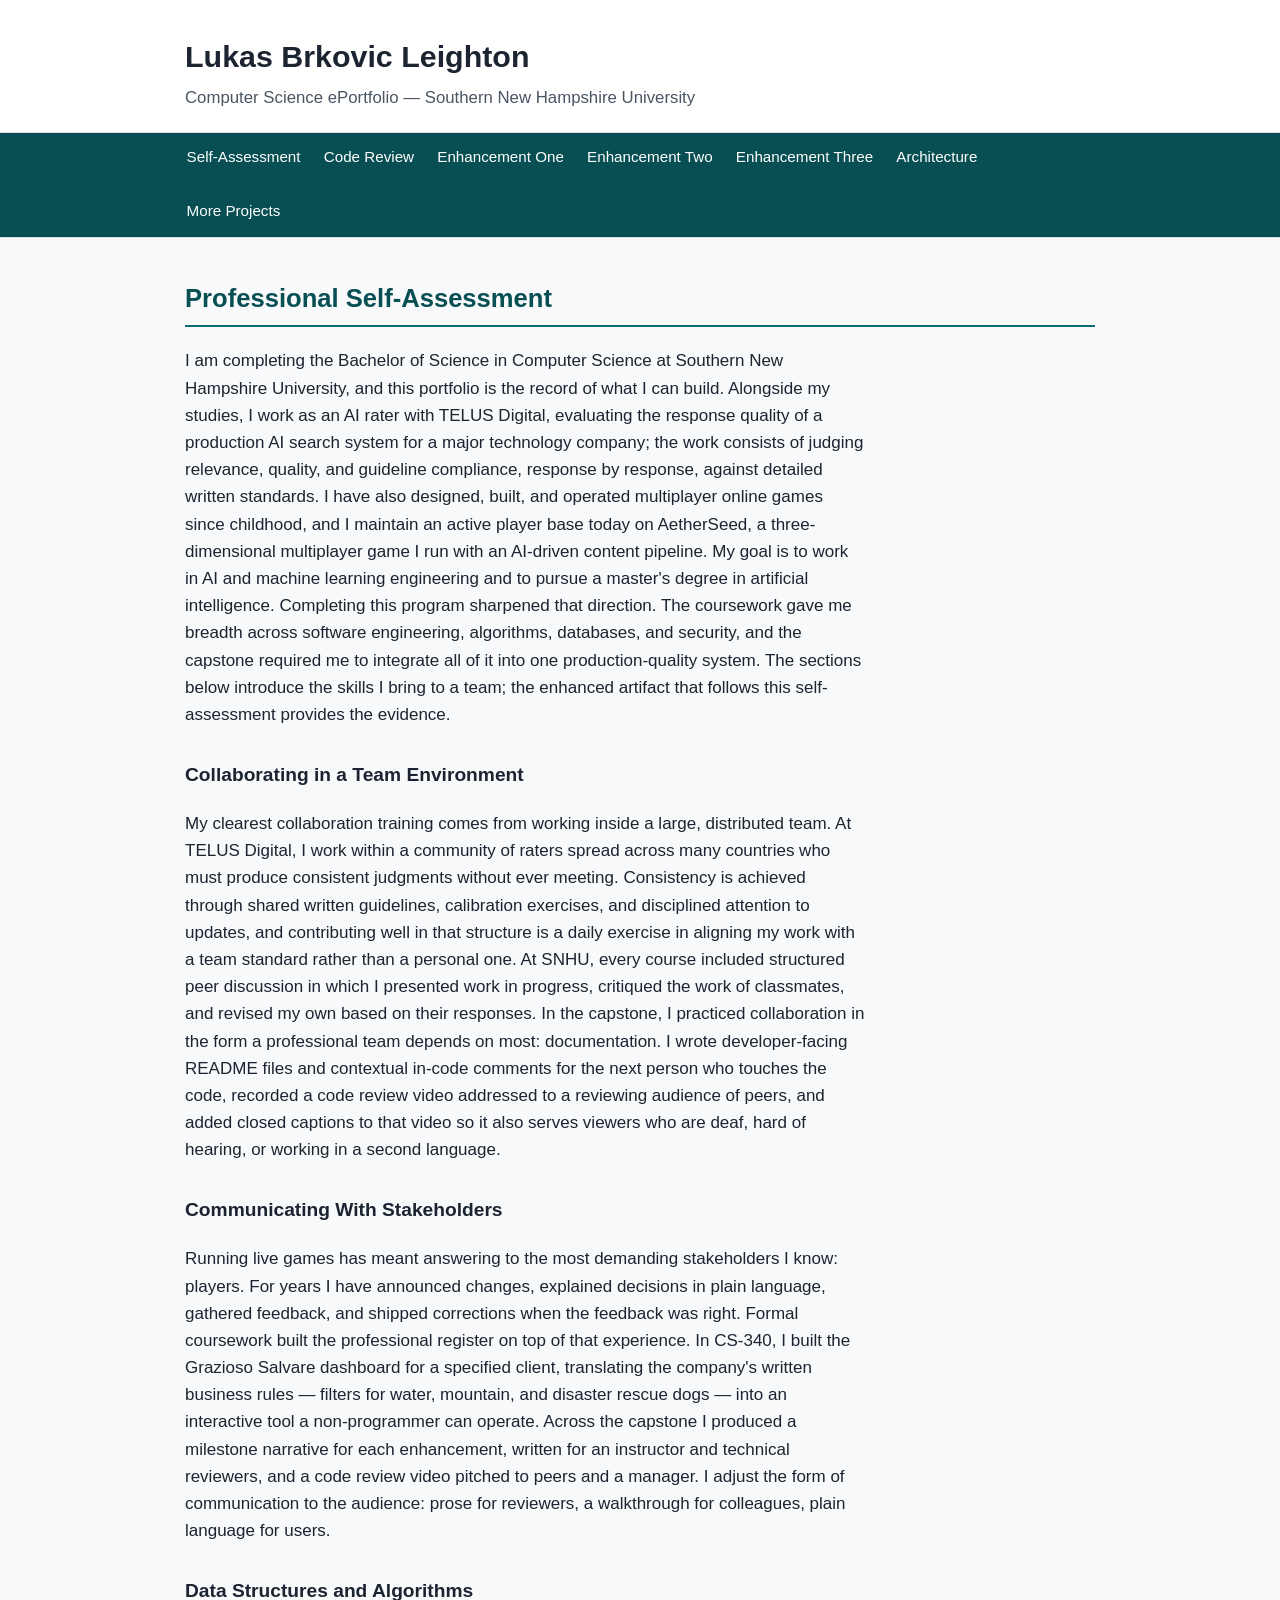
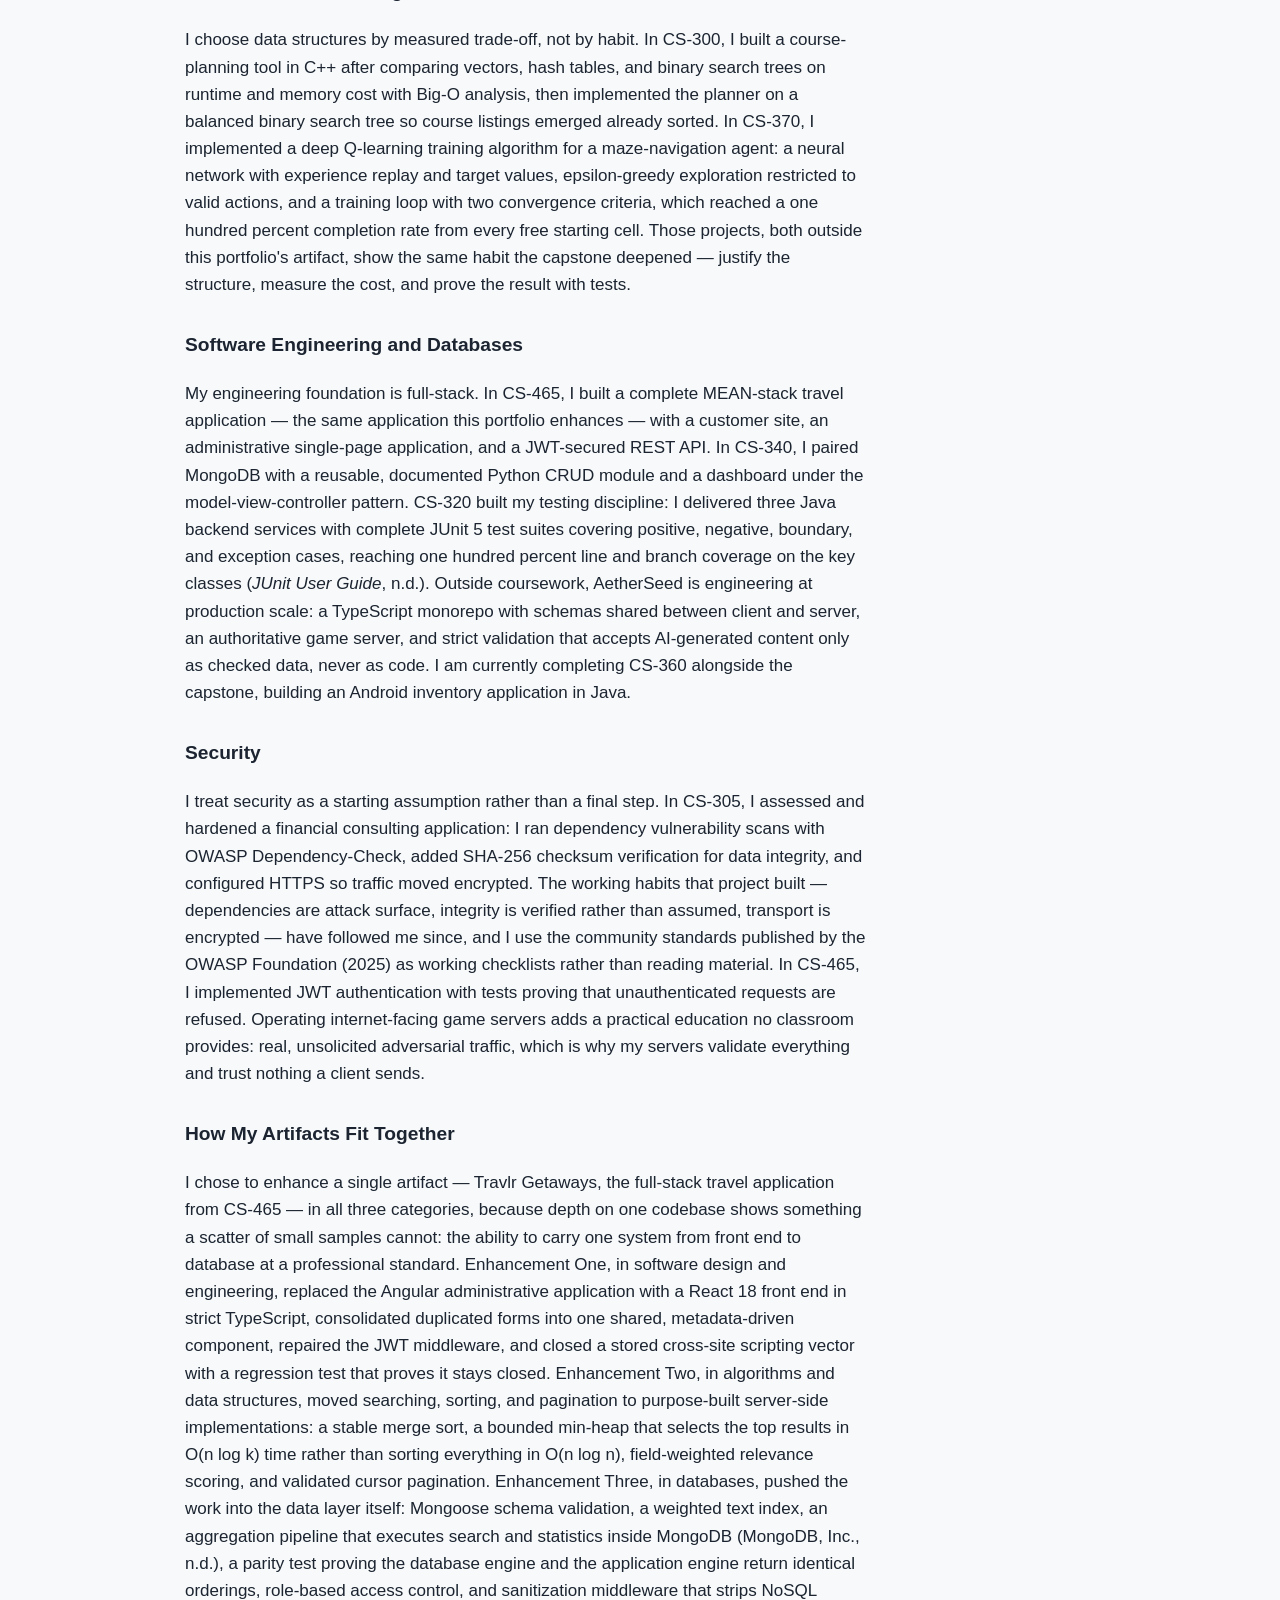
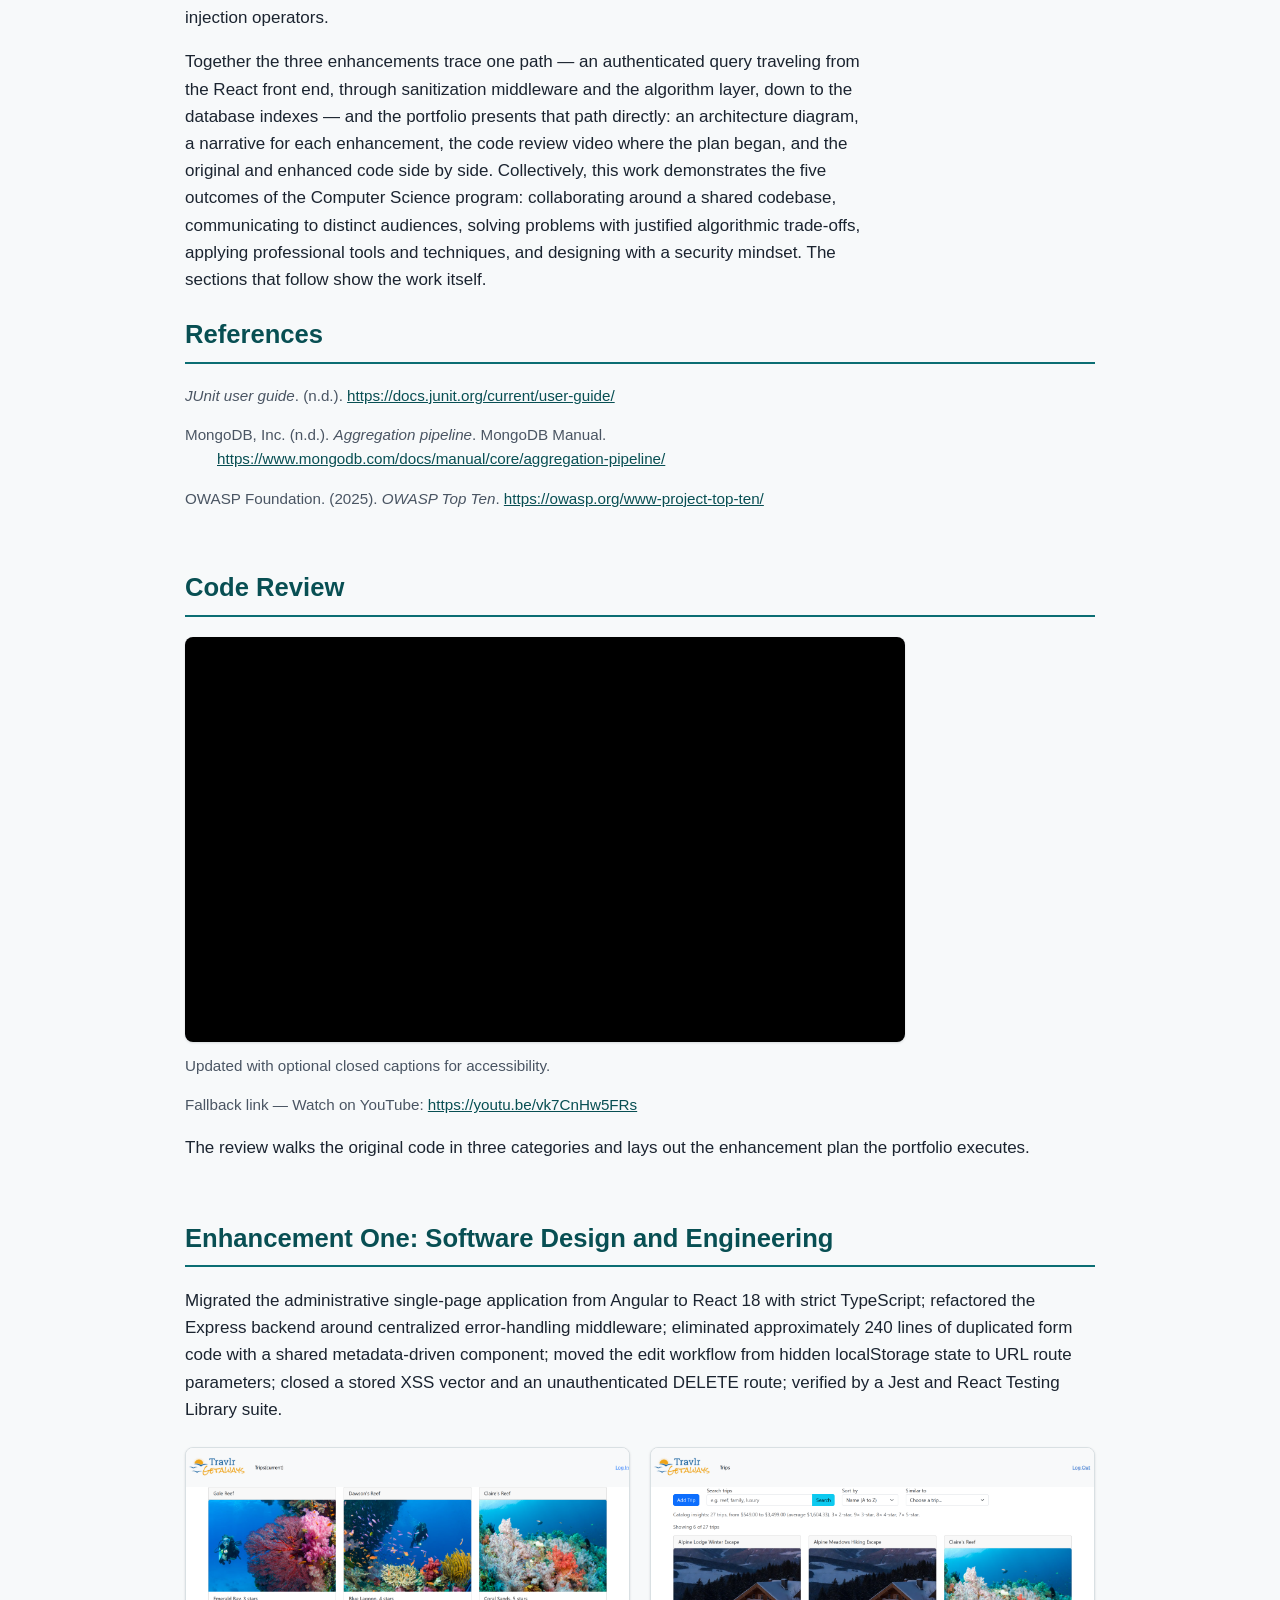
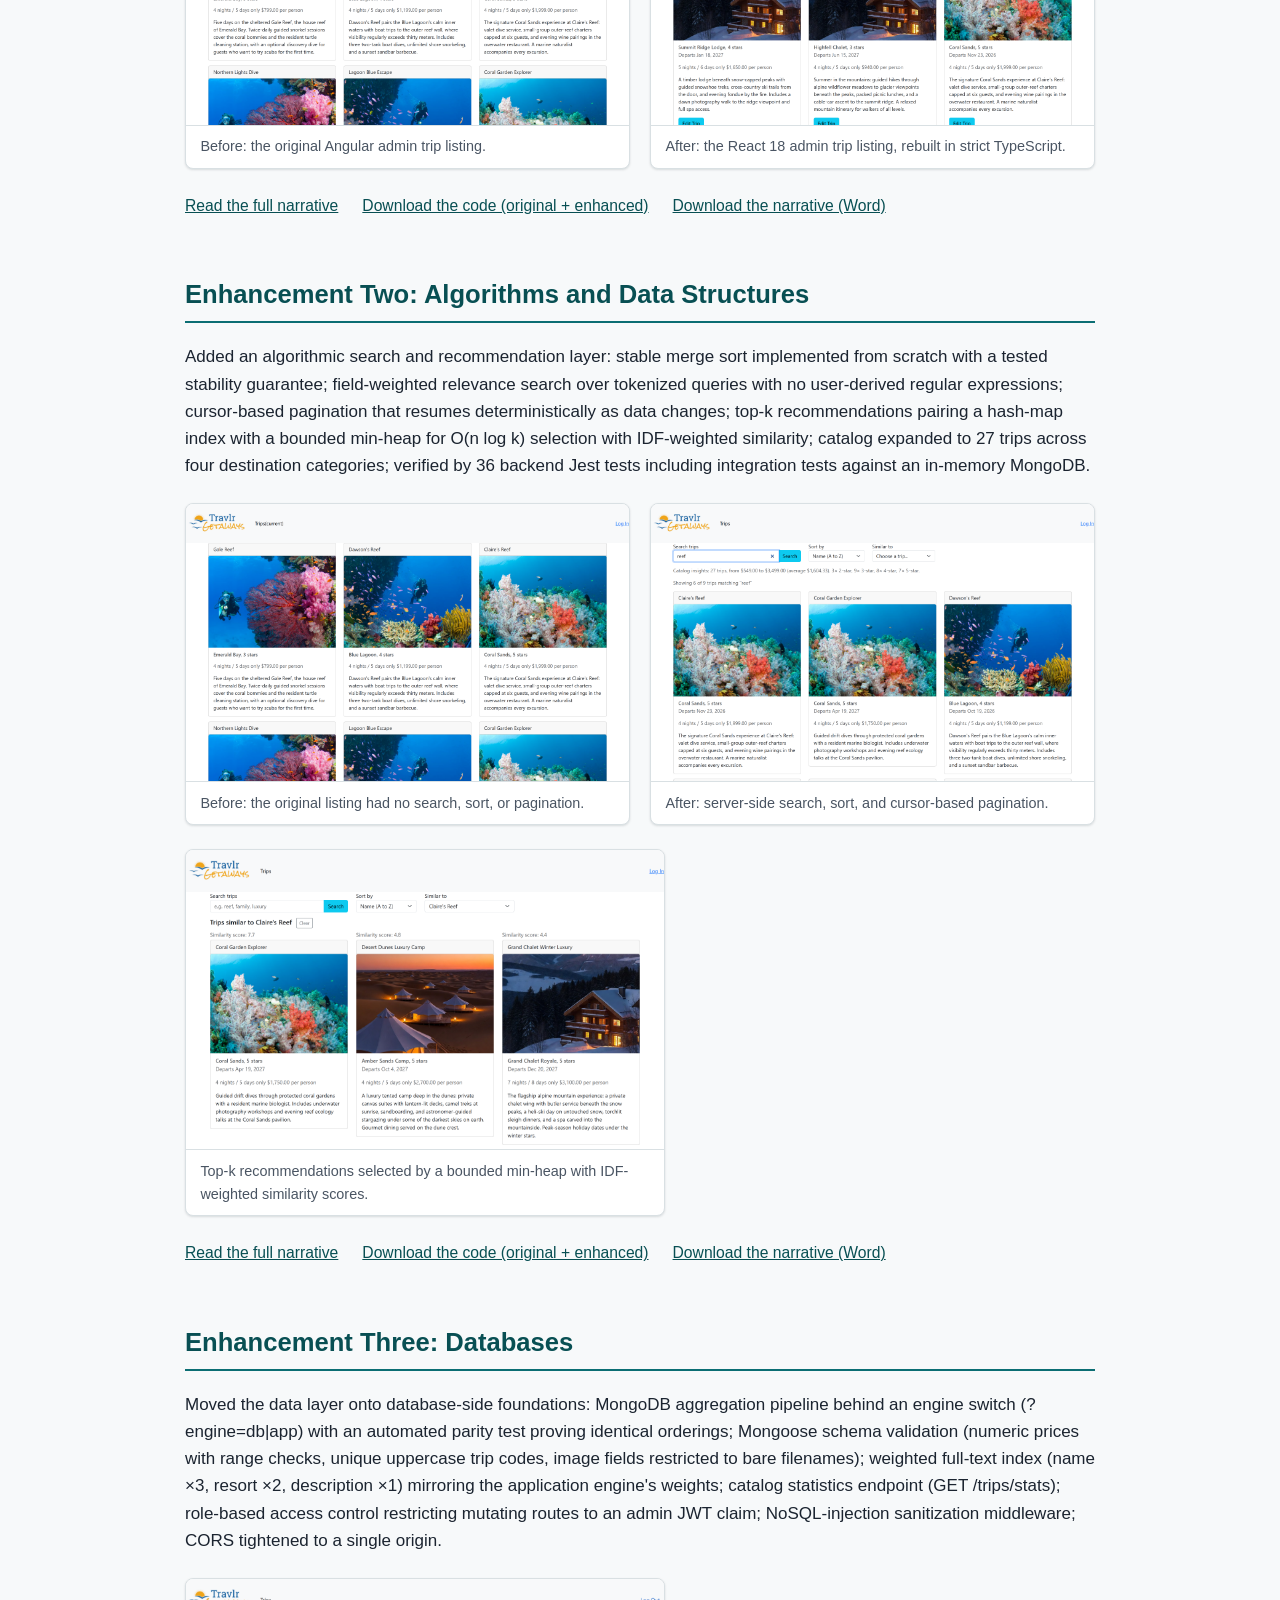
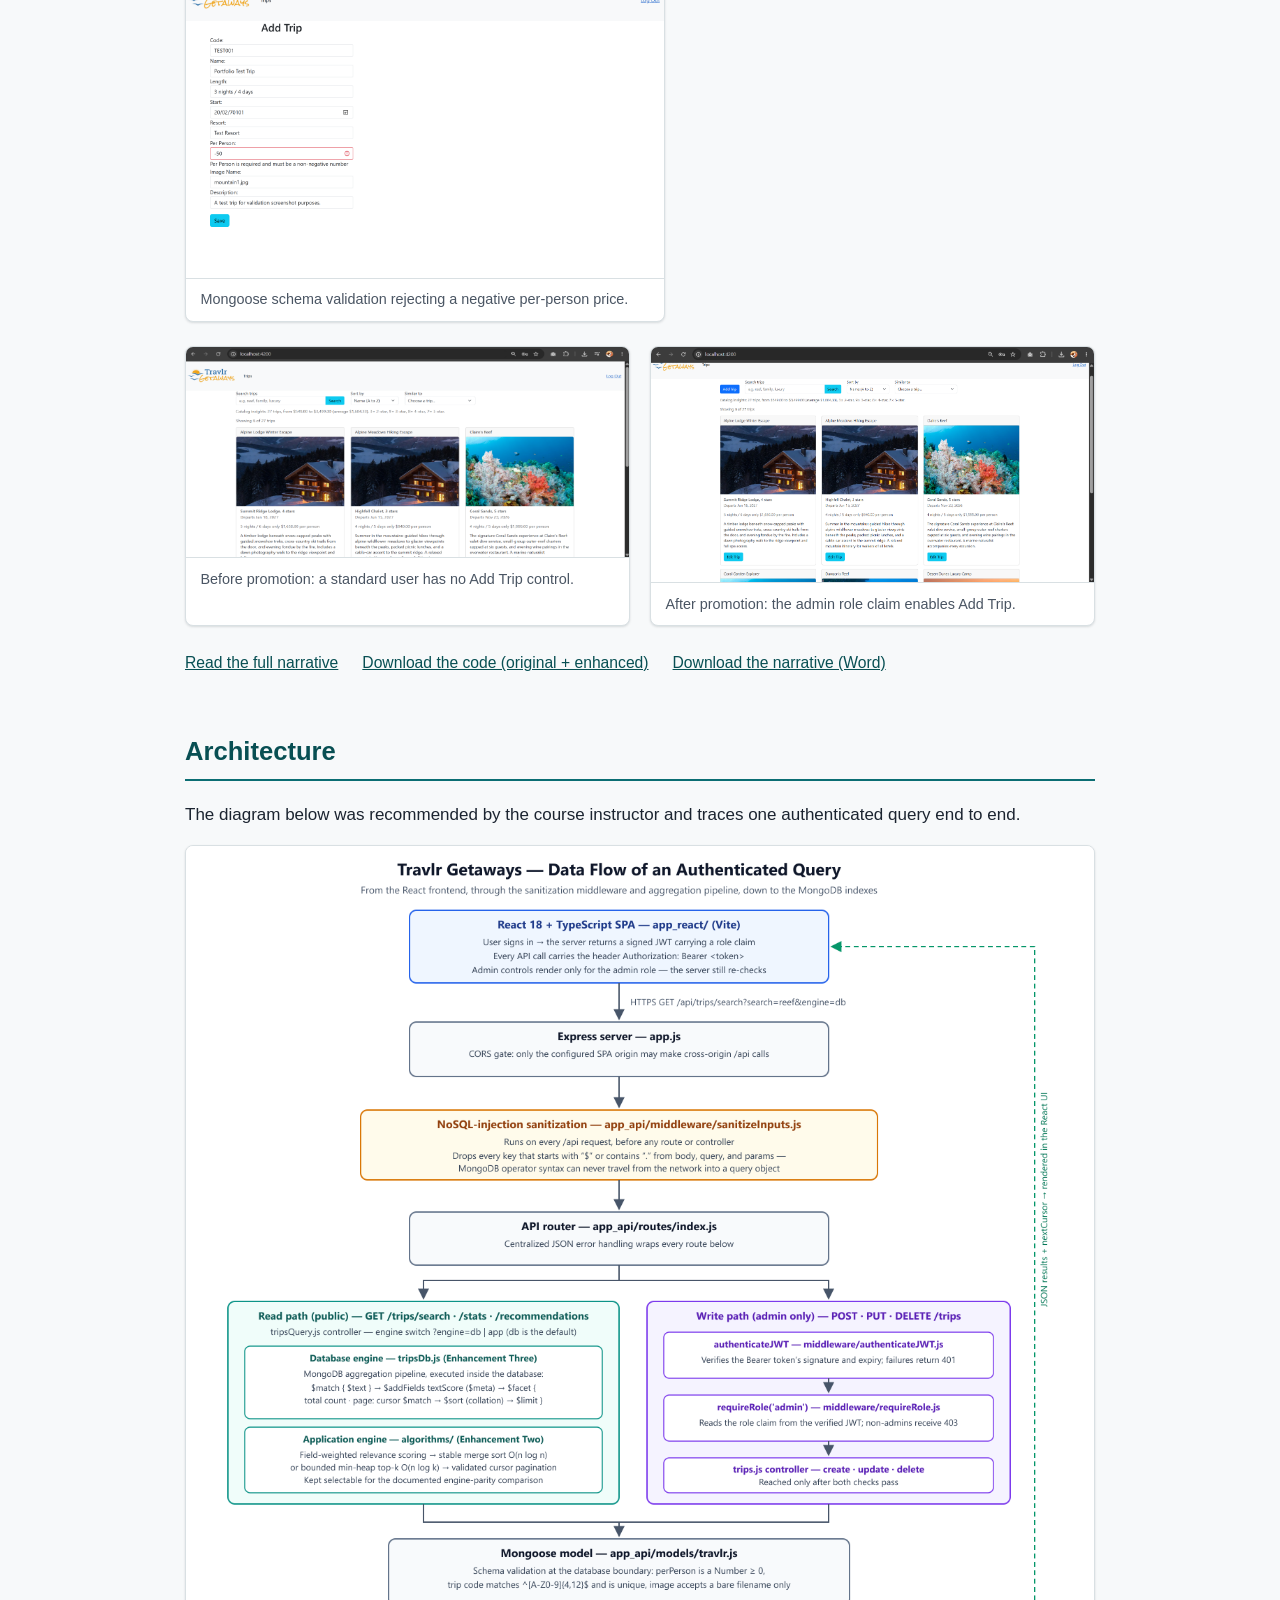
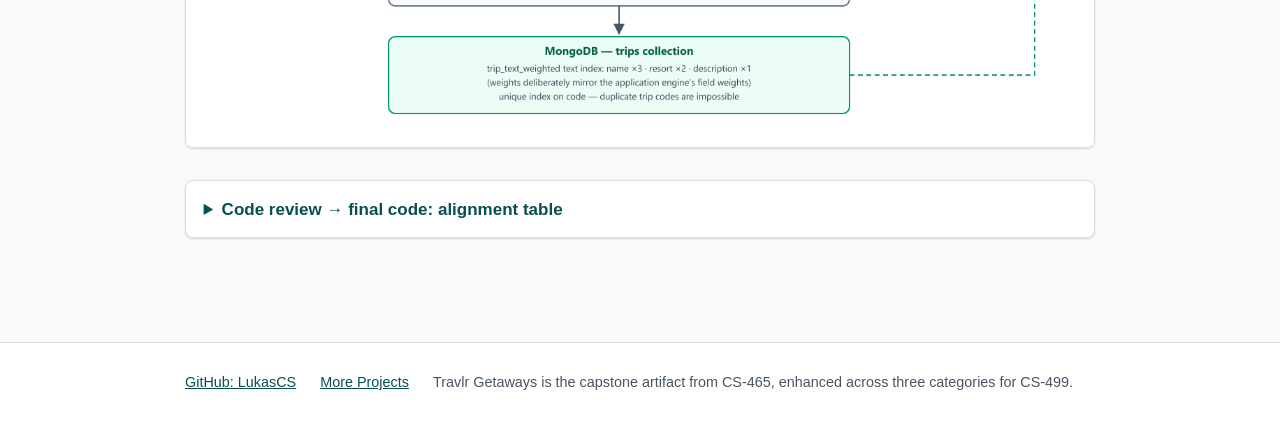
==== index.html @ c70981e3 "Rebuild the ePortfolio as a static site with in-browser narratives - Present the professional self-a" ====
<!doctype html>
<html lang="en">
<head>
<meta charset="utf-8">
<meta name="viewport" content="width=device-width, initial-scale=1">
<title>Lukas Brkovic Leighton — Computer Science ePortfolio</title>
<meta name="description" content="Computer Science ePortfolio for Southern New Hampshire University: professional self-assessment, code review, and three enhancements to the Travlr Getaways full-stack application.">
<link rel="stylesheet" href="assets/style.css">
</head>
<body>
<header class="site-header">
  <div class="header-inner">
    <h1>Lukas Brkovic Leighton</h1>
    <p class="subtitle">Computer Science ePortfolio — Southern New Hampshire University</p>
  </div>
</header>
<nav class="site-nav" aria-label="Section navigation">
  <ul>
    <li><a href="#self-assessment">Self-Assessment</a></li>
    <li><a href="#code-review">Code Review</a></li>
    <li><a href="#enhancement-one">Enhancement One</a></li>
    <li><a href="#enhancement-two">Enhancement Two</a></li>
    <li><a href="#enhancement-three">Enhancement Three</a></li>
    <li><a href="#architecture">Architecture</a></li>
    <li><a href="more.html">More Projects</a></li>
  </ul>
</nav>

<main>

<section id="self-assessment" class="narrative-body">
<h2>Professional Self-Assessment</h2>
<p>I am completing the Bachelor of Science in Computer Science at Southern New Hampshire University, and this portfolio is the record of what I can build. Alongside my studies, I work as an AI rater with TELUS Digital, evaluating the response quality of a production AI search system for a major technology company; the work consists of judging relevance, quality, and guideline compliance, response by response, against detailed written standards. I have also designed, built, and operated multiplayer online games since childhood, and I maintain an active player base today on AetherSeed, a three-dimensional multiplayer game I run with an AI-driven content pipeline. My goal is to work in AI and machine learning engineering and to pursue a master's degree in artificial intelligence. Completing this program sharpened that direction. The coursework gave me breadth across software engineering, algorithms, databases, and security, and the capstone required me to integrate all of it into one production-quality system. The sections below introduce the skills I bring to a team; the enhanced artifact that follows this self-assessment provides the evidence.</p>
<h3>Collaborating in a Team Environment</h3>
<p>My clearest collaboration training comes from working inside a large, distributed team. At TELUS Digital, I work within a community of raters spread across many countries who must produce consistent judgments without ever meeting. Consistency is achieved through shared written guidelines, calibration exercises, and disciplined attention to updates, and contributing well in that structure is a daily exercise in aligning my work with a team standard rather than a personal one. At SNHU, every course included structured peer discussion in which I presented work in progress, critiqued the work of classmates, and revised my own based on their responses. In the capstone, I practiced collaboration in the form a professional team depends on most: documentation. I wrote developer-facing README files and contextual in-code comments for the next person who touches the code, recorded a code review video addressed to a reviewing audience of peers, and added closed captions to that video so it also serves viewers who are deaf, hard of hearing, or working in a second language.</p>
<h3>Communicating With Stakeholders</h3>
<p>Running live games has meant answering to the most demanding stakeholders I know: players. For years I have announced changes, explained decisions in plain language, gathered feedback, and shipped corrections when the feedback was right. Formal coursework built the professional register on top of that experience. In CS-340, I built the Grazioso Salvare dashboard for a specified client, translating the company's written business rules — filters for water, mountain, and disaster rescue dogs — into an interactive tool a non-programmer can operate. Across the capstone I produced a milestone narrative for each enhancement, written for an instructor and technical reviewers, and a code review video pitched to peers and a manager. I adjust the form of communication to the audience: prose for reviewers, a walkthrough for colleagues, plain language for users.</p>
<h3>Data Structures and Algorithms</h3>
<p>I choose data structures by measured trade-off, not by habit. In CS-300, I built a course-planning tool in C++ after comparing vectors, hash tables, and binary search trees on runtime and memory cost with Big-O analysis, then implemented the planner on a balanced binary search tree so course listings emerged already sorted. In CS-370, I implemented a deep Q-learning training algorithm for a maze-navigation agent: a neural network with experience replay and target values, epsilon-greedy exploration restricted to valid actions, and a training loop with two convergence criteria, which reached a one hundred percent completion rate from every free starting cell. Those projects, both outside this portfolio's artifact, show the same habit the capstone deepened — justify the structure, measure the cost, and prove the result with tests.</p>
<h3>Software Engineering and Databases</h3>
<p>My engineering foundation is full-stack. In CS-465, I built a complete MEAN-stack travel application — the same application this portfolio enhances — with a customer site, an administrative single-page application, and a JWT-secured REST API. In CS-340, I paired MongoDB with a reusable, documented Python CRUD module and a dashboard under the model-view-controller pattern. CS-320 built my testing discipline: I delivered three Java backend services with complete JUnit 5 test suites covering positive, negative, boundary, and exception cases, reaching one hundred percent line and branch coverage on the key classes (<em>JUnit User Guide</em>, n.d.). Outside coursework, AetherSeed is engineering at production scale: a TypeScript monorepo with schemas shared between client and server, an authoritative game server, and strict validation that accepts AI-generated content only as checked data, never as code. I am currently completing CS-360 alongside the capstone, building an Android inventory application in Java.</p>
<h3>Security</h3>
<p>I treat security as a starting assumption rather than a final step. In CS-305, I assessed and hardened a financial consulting application: I ran dependency vulnerability scans with OWASP Dependency-Check, added SHA-256 checksum verification for data integrity, and configured HTTPS so traffic moved encrypted. The working habits that project built — dependencies are attack surface, integrity is verified rather than assumed, transport is encrypted — have followed me since, and I use the community standards published by the OWASP Foundation (2025) as working checklists rather than reading material. In CS-465, I implemented JWT authentication with tests proving that unauthenticated requests are refused. Operating internet-facing game servers adds a practical education no classroom provides: real, unsolicited adversarial traffic, which is why my servers validate everything and trust nothing a client sends.</p>
<h3>How My Artifacts Fit Together</h3>
<p>I chose to enhance a single artifact — Travlr Getaways, the full-stack travel application from CS-465 — in all three categories, because depth on one codebase shows something a scatter of small samples cannot: the ability to carry one system from front end to database at a professional standard. Enhancement One, in software design and engineering, replaced the Angular administrative application with a React 18 front end in strict TypeScript, consolidated duplicated forms into one shared, metadata-driven component, repaired the JWT middleware, and closed a stored cross-site scripting vector with a regression test that proves it stays closed. Enhancement Two, in algorithms and data structures, moved searching, sorting, and pagination to purpose-built server-side implementations: a stable merge sort, a bounded min-heap that selects the top results in O(n log k) time rather than sorting everything in O(n log n), field-weighted relevance scoring, and validated cursor pagination. Enhancement Three, in databases, pushed the work into the data layer itself: Mongoose schema validation, a weighted text index, an aggregation pipeline that executes search and statistics inside MongoDB (MongoDB, Inc., n.d.), a parity test proving the database engine and the application engine return identical orderings, role-based access control, and sanitization middleware that strips NoSQL injection operators.</p>
<p>Together the three enhancements trace one path — an authenticated query traveling from the React front end, through sanitization middleware and the algorithm layer, down to the database indexes — and the portfolio presents that path directly: an architecture diagram, a narrative for each enhancement, the code review video where the plan began, and the original and enhanced code side by side. Collectively, this work demonstrates the five outcomes of the Computer Science program: collaborating around a shared codebase, communicating to distinct audiences, solving problems with justified algorithmic trade-offs, applying professional tools and techniques, and designing with a security mindset. The sections that follow show the work itself.</p>
<h2>References</h2>
<div class="references">
<p><em>JUnit user guide</em>. (n.d.). <a href="https://docs.junit.org/current/user-guide/">https://docs.junit.org/current/user-guide/</a></p>
<p>MongoDB, Inc. (n.d.). <em>Aggregation pipeline</em>. MongoDB Manual. <a href="https://www.mongodb.com/docs/manual/core/aggregation-pipeline/">https://www.mongodb.com/docs/manual/core/aggregation-pipeline/</a></p>
<p>OWASP Foundation. (2025). <em>OWASP Top Ten</em>. <a href="https://owasp.org/www-project-top-ten/">https://owasp.org/www-project-top-ten/</a></p>
</div>
</section>

<section id="code-review">
<h2>Code Review</h2>
<div class="video-wrap">
<iframe src="https://www.youtube-nocookie.com/embed/vk7CnHw5FRs" title="CS-499 Code Review: Travlr Getaways" allowfullscreen loading="lazy"></iframe>
</div>
<p class="video-meta">Updated with optional closed captions for accessibility.</p>
<p class="video-meta">Fallback link — Watch on YouTube: <a href="https://youtu.be/vk7CnHw5FRs">https://youtu.be/vk7CnHw5FRs</a></p>
<p>The review walks the original code in three categories and lays out the enhancement plan the portfolio executes.</p>
</section>

<section id="enhancement-one">
<h2>Enhancement One: Software Design and Engineering</h2>
<p>Migrated the administrative single-page application from Angular to React 18 with strict TypeScript; refactored the Express backend around centralized error-handling middleware; eliminated approximately 240 lines of duplicated form code with a shared metadata-driven component; moved the edit workflow from hidden localStorage state to URL route parameters; closed a stored XSS vector and an unauthenticated DELETE route; verified by a Jest and React Testing Library suite.</p>

<div class="figure-pair">
  <figure>
    <img src="assets/img/screenshots/before/before-admin-listing.png" alt="Before: the original Angular admin trip listing page.">
    <figcaption>Before: the original Angular admin trip listing.</figcaption>
  </figure>
  <figure>
    <img src="assets/img/screenshots/after/after-admin-listing.png" alt="After: the React 18 admin trip listing page with the same Trips view rebuilt in strict TypeScript.">
    <figcaption>After: the React 18 admin trip listing, rebuilt in strict TypeScript.</figcaption>
  </figure>
</div>

<ul class="enhancement-links">
  <li><a href="narratives/enhancement-one.html">Read the full narrative</a></li>
  <li><a href="CS499_Milestone_Two_Enhancement_One.zip">Download the code (original + enhanced)</a></li>
  <li><a href="CS499_Milestone_Two_Narrative.docx">Download the narrative (Word)</a></li>
</ul>
</section>

<section id="enhancement-two">
<h2>Enhancement Two: Algorithms and Data Structures</h2>
<p>Added an algorithmic search and recommendation layer: stable merge sort implemented from scratch with a tested stability guarantee; field-weighted relevance search over tokenized queries with no user-derived regular expressions; cursor-based pagination that resumes deterministically as data changes; top-k recommendations pairing a hash-map index with a bounded min-heap for O(n log k) selection with IDF-weighted similarity; catalog expanded to 27 trips across four destination categories; verified by 36 backend Jest tests including integration tests against an in-memory MongoDB.</p>

<div class="figure-pair">
  <figure>
    <img src="assets/img/screenshots/before/before-admin-listing.png" alt="Before: the original trip listing with no search, sort, or pagination controls.">
    <figcaption>Before: the original listing had no search, sort, or pagination.</figcaption>
  </figure>
  <figure>
    <img src="assets/img/screenshots/after/after-search.png" alt="After: the trip listing with a search box, sort selector, and cursor-based pagination.">
    <figcaption>After: server-side search, sort, and cursor-based pagination.</figcaption>
  </figure>
</div>

<figure class="single">
  <img src="assets/img/screenshots/after/after-recommendations.png" alt="Top-k recommendation panel showing trips similar to a chosen seed trip, ranked by similarity score.">
  <figcaption>Top-k recommendations selected by a bounded min-heap with IDF-weighted similarity scores.</figcaption>
</figure>

<ul class="enhancement-links">
  <li><a href="narratives/enhancement-two.html">Read the full narrative</a></li>
  <li><a href="CS499_Milestone_Three_Enhancement_Two.zip">Download the code (original + enhanced)</a></li>
  <li><a href="CS499_Milestone_Three_Narrative.docx">Download the narrative (Word)</a></li>
</ul>
</section>

<section id="enhancement-three">
<h2>Enhancement Three: Databases</h2>
<p>Moved the data layer onto database-side foundations: MongoDB aggregation pipeline behind an engine switch (?engine=db|app) with an automated parity test proving identical orderings; Mongoose schema validation (numeric prices with range checks, unique uppercase trip codes, image fields restricted to bare filenames); weighted full-text index (name &times;3, resort &times;2, description &times;1) mirroring the application engine's weights; catalog statistics endpoint (GET /trips/stats); role-based access control restricting mutating routes to an admin JWT claim; NoSQL-injection sanitization middleware; CORS tightened to a single origin.</p>

<figure class="single">
  <img src="assets/img/screenshots/after/after-validation.png" alt="Schema-mirrored form validation rejecting a negative per-person price before the request reaches the API.">
  <figcaption>Mongoose schema validation rejecting a negative per-person price.</figcaption>
</figure>

<div class="figure-pair">
  <figure>
    <img src="assets/img/narrative-media/enh3-02.png" alt="The trip listing for a standard authenticated user, with no Add Trip button rendered because role-based access control withholds administrative controls.">
    <figcaption>Before promotion: a standard user has no Add Trip control.</figcaption>
  </figure>
  <figure>
    <img src="assets/img/narrative-media/enh3-03.png" alt="The same trip listing after the account was promoted to the admin role, now showing an Add Trip button enabled by the role claim in the new token.">
    <figcaption>After promotion: the admin role claim enables Add Trip.</figcaption>
  </figure>
</div>

<ul class="enhancement-links">
  <li><a href="narratives/enhancement-three.html">Read the full narrative</a></li>
  <li><a href="CS499_Milestone_Four_Enhancement_Three.zip">Download the code (original + enhanced)</a></li>
  <li><a href="CS499_Milestone_Four_Narrative.docx">Download the narrative (Word)</a></li>
</ul>
</section>

<section id="architecture">
<h2>Architecture</h2>
<p>The diagram below was recommended by the course instructor and traces one authenticated query end to end.</p>
<a class="diagram-link" href="assets/img/CS499_Data_Flow_Diagram.svg">
  <img src="assets/img/CS499_Data_Flow_Diagram.png" alt="Architecture diagram tracing an authenticated query from the React frontend, through CORS and NoSQL-injection sanitization middleware, into either the MongoDB aggregation-pipeline engine or the application algorithm engine, through Mongoose schema validation, down to the MongoDB indexes, and back to the browser as JSON.">
</a>

<details class="alignment">
<summary>Code review &rarr; final code: alignment table</summary>
<div class="table-scroll">
<table class="alignment-table">
<thead>
<tr><th>#</th><th>Issue or plan stated in the code review</th><th>Delivered in the final code</th><th>Status</th></tr>
</thead>
<tbody>
<tr><td>1</td><td>CORS wildcard (<code>Access-Control-Allow-Origin: '*'</code>) lets any site call the API</td><td><code>app.js</code> lines 33-45 &mdash; origin now comes from <code>ALLOWED_ORIGIN</code> env var (default <code>http://localhost:4200</code>), no wildcard; comment explicitly ties the fix to the code-review finding</td><td>Delivered</td></tr>
<tr><td>2</td><td>DELETE <code>/trips/:tripCode</code> route has no <code>authenticateJWT</code>, so anyone can delete trips</td><td><code>app_api/routes/index.js</code> &mdash; <code>.delete(requireAdmin, tripsController.tripsDeleteTrip)</code>, <code>requireAdmin = [authenticateJWT, requireRole('admin')]</code></td><td>Delivered</td></tr>
<tr><td>3</td><td>Bug: <code>res.json(err)</code> references an <code>err</code> variable never defined in the function (lines 21, 45, 78, 119 of old <code>trips.js</code>), which would crash the server</td><td><code>app_api/controllers/trips.js</code> &mdash; every handler wrapped in <code>asyncHandler</code> (<code>app_api/middleware/asyncHandler.js</code>); errors are thrown as <code>ApiError</code> and resolved centrally, no undefined-variable path remains</td><td>Delivered</td></tr>
<tr><td>4</td><td><code>tripsAddTrip</code> takes every field straight from <code>req.body</code> with no validation, allowing bad/dangerous data into the DB</td><td><code>app_api/controllers/trips.js</code> <code>tripsAddTrip</code>/<code>tripsUpdateTrip</code> rely on Mongoose schema validation (<code>app_api/models/travlr.js</code>) &mdash; a <code>ValidationError</code> is thrown and translated to HTTP 400 by the error handler</td><td>Delivered</td></tr>
<tr><td>5</td><td>Lack of documentation: comments describe what an endpoint does but not data formats or error behavior</td><td><code>app_api/controllers/trips.js</code>, <code>tripsQuery.js</code>, <code>tripsDb.js</code>, all <code>app_api/middleware/*.js</code>, and <code>app_api/models/*.js</code> carry file-level and function-level comments explaining data shape, validation rules, and error/complexity behavior</td><td>Delivered</td></tr>
<tr><td>6</td><td>Enhancement: rebuild the Angular admin panel in React + TypeScript, mapping signals/reactive forms/trip-data service to <code>useState</code>/<code>useEffect</code>, controlled forms, and an Axios module with interceptors</td><td><code>app_react/</code> &mdash; <code>package.json</code> lists <code>react@18.3.1</code>; <code>src/pages/TripListing.tsx</code> uses <code>useState</code>/<code>useEffect</code>/<code>useCallback</code>; <code>src/pages/AddTrip.tsx</code> and <code>EditTrip.tsx</code> use controlled form state; <code>src/api/client.ts</code> is an Axios instance with request/response interceptors that attach the bearer token and clear it on 401, explicitly documented as replacing <code>TripDataService</code> + <code>JwtInterceptor</code></td><td>Delivered</td></tr>
<tr><td>7</td><td>Enhancement: fix the Express backend with proper error handling and a central error-handling place</td><td><code>app_api/middleware/errorHandler.js</code> (<code>ApiError</code>, <code>notFoundHandler</code>, <code>errorHandler</code>) and <code>app_api/middleware/asyncHandler.js</code>, wired into <code>app_api/routes/index.js</code> (<code>router.use(notFoundHandler); router.use(errorHandler);</code>)</td><td>Delivered</td></tr>
<tr><td>8</td><td>Enhancement: add clear comments throughout the code</td><td>Confirmed across <code>app_api/controllers/*.js</code>, <code>app_api/middleware/*.js</code>, <code>app_api/algorithms/*.js</code>, and <code>app_api/models/*.js</code> &mdash; every file opens with a rationale comment and functions carry explanatory/complexity notes</td><td>Delivered</td></tr>
<tr><td>9</td><td>Enhancement: add automated tests</td><td><code>app_api/__tests__/database.integration.test.js</code>, <code>app_api/__tests__/endpoints.integration.test.js</code>, <code>app_api/algorithms/__tests__/algorithms.test.js</code> (mergeSort, BoundedMinHeap, relevance scoring, cursors), and <code>app_react/src/__tests__/</code> (<code>TripCard.test.tsx</code>, <code>TripForm.test.tsx</code>, <code>TripListing.test.tsx</code>, <code>token-storage.test.ts</code>)</td><td>Delivered</td></tr>
<tr><td>10</td><td>Issue: no search, sort, filter, or pagination &mdash; <code>Model.find({})</code> loads the entire collection every time</td><td>Superseded by <code>app_api/controllers/tripsQuery.js</code> (<code>tripsSearch</code>) and <code>app_api/controllers/tripsDb.js</code> (<code>runDbSearch</code>), both of which support search, sort, and cursor pagination</td><td>Delivered</td></tr>
<tr><td>11</td><td>Issue: frontend <code>getTrips()</code> sends a plain GET with no search/sort/page params</td><td><code>app_react/src/api/trip-api.ts</code> and <code>app_react/src/pages/TripListing.tsx</code> build query params (<code>search</code>, <code>sortBy</code>, <code>order</code>, <code>limit</code>, <code>cursor</code>) against <code>/api/trips/search</code></td><td>Delivered</td></tr>
<tr><td>12</td><td>Issue: no optimized data structures for search/ranking; would need to scan every trip one by one for a price filter</td><td><code>app_api/algorithms/minHeap.js</code> (bounded min-heap for top-k) and <code>app_api/algorithms/relevance.js</code> (scoring/IDF) provide the missing structures; <code>tripsDb.js</code> additionally pushes ranking into MongoDB's text index</td><td>Delivered</td></tr>
<tr><td>13</td><td>Enhancement: merge sort for sorting trips by price, length, or date (O(n log n))</td><td><code>app_api/algorithms/mergeSort.js</code> &mdash; stable, recursive merge sort with documented O(n log n) time / O(n) space; used by <code>tripsQuery.js</code>'s application engine (<code>sortBy</code> supports <code>price</code>, <code>start</code>, <code>name</code>, <code>relevance</code>)</td><td>Delivered</td></tr>
<tr><td>14</td><td>Enhancement: search where a name match ranks higher than a description-only match</td><td><code>app_api/algorithms/relevance.js</code> <code>scoreTripAgainstQuery</code> &mdash; weights name 3, resort 2, description 1, plus a prefix-match bonus</td><td>Delivered</td></tr>
<tr><td>15</td><td>Enhancement: pagination, e.g. 10 trips per page instead of loading everything</td><td><code>app_api/algorithms/cursor.js</code> (<code>encodeCursor</code>/<code>decodeCursor</code>) plus cursor-based paging logic in both <code>tripsQuery.js</code> and <code>tripsDb.js</code> (<code>DEFAULT_LIMIT</code>/<code>MAX_LIMIT</code>, <code>nextCursor</code>)</td><td>Delivered</td></tr>
<tr><td>16</td><td>Enhancement: recommendation feature using a hash map for preference lookups and a priority queue (min-heap) to keep the top 5 matches, O(n log k)</td><td><code>app_api/controllers/tripsQuery.js</code> <code>tripsRecommendations</code> &mdash; builds a <code>Map</code> (<code>byCode</code>) for O(1) lookup and uses <code>BoundedMinHeap</code> (<code>app_api/algorithms/minHeap.js</code>) sized to <code>k</code> for O(n log k) top-k selection</td><td>Delivered</td></tr>
<tr><td>17</td><td><code>perPerson</code> field is typed <code>String</code>, so prices can't be summed, averaged, or sorted numerically</td><td><code>app_api/models/travlr.js</code> &mdash; <code>perPerson: { type: Number, required: ..., min: 0, max: 1000000 }</code>; comment explicitly cites the code-review finding</td><td>Delivered</td></tr>
<tr><td>18</td><td>Issue: user schema has no <code>role</code> field, so every logged-in user has equal access</td><td><code>app_api/models/user.js</code> &mdash; <code>role: { type: String, enum: ['user', 'admin'], default: 'user' }</code>, embedded in the JWT via <code>generateJWT</code></td><td>Delivered</td></tr>
<tr><td>19</td><td>Issue: no input validation/sanitization on trip creation &mdash; described in the script as a NoSQL injection vulnerability</td><td><code>app_api/middleware/sanitizeInputs.js</code> strips any key starting with <code>$</code> or containing <code>.</code> from <code>req.body</code>/<code>req.params</code>/<code>req.query</code>; wired globally for <code>/api</code> in <code>app.js</code> (<code>app.use('/api', sanitizeInputs)</code>)</td><td>Delivered</td></tr>
<tr><td>20</td><td>Issue: database queries use only basic CRUD &mdash; no aggregation, no text search indexes, no optimized multi-field indexes</td><td><code>app_api/controllers/tripsDb.js</code> <code>runCatalogStats</code>/<code>runDbSearch</code> use <code>$facet</code>, <code>$group</code>, <code>$bucket</code>, <code>$text</code>; <code>app_api/models/travlr.js</code> adds a weighted text index (<code>trip_text_weighted</code>) and a unique index on <code>code</code></td><td>Delivered</td></tr>
<tr><td>21</td><td>Enhancement: aggregation pipelines for stats like average price per destination / trip counts per resort</td><td><code>app_api/controllers/tripsDb.js</code> <code>runCatalogStats</code> &mdash; <code>$group</code> computes <code>avgPrice</code>/<code>minPrice</code>/<code>maxPrice</code>/<code>count</code> by star rating and overall, plus <code>$bucket</code> price bands; exposed via <code>GET /api/trips/stats</code> (<code>tripsQuery.js</code> <code>tripsStats</code>, routed in <code>app_api/routes/index.js</code>)</td><td>Delivered</td></tr>
<tr><td>22</td><td>Enhancement: fix the trip model &mdash; <code>perPerson</code> to <code>Number</code>, plus validation (name length limit, positive price)</td><td><code>app_api/models/travlr.js</code> &mdash; <code>perPerson</code> is <code>Number</code> with <code>min</code>/<code>max</code>; <code>name</code> has <code>maxlength: 120</code>; <code>code</code>, <code>resort</code>, <code>description</code>, <code>image</code> all carry <code>maxlength</code>/<code>match</code> validators</td><td>Delivered</td></tr>
<tr><td>23</td><td>Enhancement: text search indexes over trip names and descriptions</td><td><code>app_api/models/travlr.js</code> &mdash; <code>tripSchema.index({ name: 'text', resort: 'text', description: 'text' }, { weights: { name: 3, resort: 2, description: 1 }, name: 'trip_text_weighted' })</code>, used by <code>tripsDb.js</code>'s <code>$text</code> search stage</td><td>Delivered</td></tr>
<tr><td>24</td><td>Enhancement: role-based access control &mdash; admins can create/edit/delete, regular users can only view</td><td><code>app_api/middleware/requireRole.js</code> combined with <code>authenticateJWT</code> as <code>requireAdmin</code> in <code>app_api/routes/index.js</code>; applied to POST/PUT/DELETE <code>/trips</code> routes while GET routes stay public</td><td>Delivered</td></tr>
<tr><td>25</td><td>Enhancement: input sanitization to prevent NoSQL injection by stripping <code>$</code>-prefixed/dotted operator keys before they reach a query</td><td><code>app_api/middleware/sanitizeInputs.js</code> &mdash; <code>sanitizeValue</code> recursively drops any key starting with <code>$</code> or containing <code>.</code> from body/params/query before the request reaches any controller</td><td>Delivered</td></tr>
</tbody>
</table>
</div>
</details>
</section>

</main>

<footer class="site-footer">
  <div class="footer-inner">
    <a href="https://github.com/LukasCS">GitHub: LukasCS</a>
    <a href="more.html">More Projects</a>
    <span>Travlr Getaways is the capstone artifact from CS-465, enhanced across three categories for CS-499.</span>
  </div>
</footer>

</body>
</html>
---- assets/style.css ----
/* Travlr Getaways / CS-499 ePortfolio — single stylesheet, no build step */

:root {
  --color-bg: #f7f9fa;
  --color-surface: #ffffff;
  --color-text: #1b2430;
  --color-text-muted: #4a5563;
  --color-accent: #0b6e73;
  --color-accent-dark: #084f53;
  --color-border: #d9e0e3;
  --color-focus: #1b8a91;
  --max-width: 950px;
  --radius: 8px;
  --shadow: 0 1px 3px rgba(15, 30, 35, 0.08), 0 1px 2px rgba(15, 30, 35, 0.06);
}

* {
  box-sizing: border-box;
}

html {
  scroll-behavior: smooth;
}

body {
  margin: 0;
  background: var(--color-bg);
  color: var(--color-text);
  font-family: -apple-system, BlinkMacSystemFont, "Segoe UI", Roboto, Helvetica, Arial, sans-serif;
  line-height: 1.6;
  font-size: 17px;
}

img {
  max-width: 100%;
  height: auto;
  display: block;
}

a {
  color: var(--color-accent-dark);
}

a:hover {
  color: var(--color-accent);
}

:focus-visible {
  outline: 3px solid var(--color-focus);
  outline-offset: 2px;
}

/* Header */

.site-header {
  background: var(--color-surface);
  border-bottom: 1px solid var(--color-border);
}

.site-header .header-inner {
  max-width: var(--max-width);
  margin: 0 auto;
  padding: 2rem 1.25rem 1.25rem;
}

.site-header h1 {
  margin: 0 0 0.25rem;
  font-size: 1.9rem;
}

.site-header .subtitle {
  margin: 0;
  color: var(--color-text-muted);
  font-size: 1.05rem;
}

p.site-title-link {
  margin: 0 0 0.25rem;
  font-size: 1.5rem;
  font-weight: 700;
}

.site-title-link a,
a.site-title-link {
  color: var(--color-text);
  text-decoration: none;
}

.site-title-link a:hover,
a.site-title-link:hover {
  color: var(--color-accent);
}

/* Sticky nav */

.site-nav {
  position: sticky;
  top: 0;
  z-index: 10;
  background: var(--color-accent-dark);
  border-bottom: 1px solid var(--color-border);
}

.site-nav ul {
  max-width: var(--max-width);
  margin: 0 auto;
  padding: 0 1.25rem;
  list-style: none;
  display: flex;
  flex-wrap: wrap;
  gap: 0.25rem 1.25rem;
}

.site-nav a {
  display: inline-block;
  padding: 0.75rem 0.1rem;
  color: #ffffff;
  text-decoration: none;
  font-size: 0.95rem;
  border-bottom: 2px solid transparent;
}

.site-nav a:hover,
.site-nav a:focus-visible {
  border-bottom-color: #ffffff;
}

/* Main / sections */

main {
  max-width: var(--max-width);
  margin: 0 auto;
  padding: 2.5rem 1.25rem 3rem;
}

section {
  margin-bottom: 3.5rem;
  scroll-margin-top: 4rem;
}

section > h2 {
  font-size: 1.6rem;
  border-bottom: 2px solid var(--color-accent);
  padding-bottom: 0.4rem;
  margin-bottom: 1.25rem;
  color: var(--color-accent-dark);
}

h3 {
  font-size: 1.2rem;
  margin-top: 2rem;
}

.narrative-body p,
.narrative-body li {
  max-width: 72ch;
}

.narrative-body h2:first-of-type,
.narrative-body > p:first-of-type {
  margin-top: 0;
}

/* References */

.references p {
  padding-left: 2rem;
  text-indent: -2rem;
  color: var(--color-text-muted);
  font-size: 0.95rem;
}

/* Video / code review */

.video-wrap {
  position: relative;
  width: 100%;
  max-width: 720px;
  aspect-ratio: 16 / 9;
  background: #000;
  border-radius: var(--radius);
  overflow: hidden;
  box-shadow: var(--shadow);
}

.video-wrap iframe {
  width: 100%;
  height: 100%;
  border: 0;
  display: block;
}

.video-meta {
  margin-top: 0.75rem;
  color: var(--color-text-muted);
  font-size: 0.95rem;
}

/* Figures / before-after pairs */

.figure-pair {
  display: flex;
  flex-wrap: wrap;
  gap: 1.25rem;
  margin: 1.5rem 0;
}

.figure-pair figure {
  flex: 1 1 280px;
  margin: 0;
  background: var(--color-surface);
  border: 1px solid var(--color-border);
  border-radius: var(--radius);
  box-shadow: var(--shadow);
  overflow: hidden;
}

figure.single {
  max-width: 480px;
  margin: 1.5rem 0;
  background: var(--color-surface);
  border: 1px solid var(--color-border);
  border-radius: var(--radius);
  box-shadow: var(--shadow);
  overflow: hidden;
}

.figure-pair figure img,
figure.single img {
  width: 100%;
}

figcaption {
  padding: 0.6rem 0.9rem;
  font-size: 0.9rem;
  color: var(--color-text-muted);
  border-top: 1px solid var(--color-border);
}

/* Enhancement links list */

.enhancement-links {
  list-style: none;
  padding: 0;
  margin: 1.25rem 0 0;
  display: flex;
  flex-wrap: wrap;
  gap: 0.75rem 1.5rem;
}

.enhancement-links li {
  font-size: 0.98rem;
}

/* Architecture */

.diagram-link {
  display: inline-block;
  border: 1px solid var(--color-border);
  border-radius: var(--radius);
  box-shadow: var(--shadow);
  overflow: hidden;
  background: var(--color-surface);
}

/* Alignment table */

details.alignment {
  margin-top: 1.5rem;
  border: 1px solid var(--color-border);
  border-radius: var(--radius);
  background: var(--color-surface);
  box-shadow: var(--shadow);
}

details.alignment summary {
  cursor: pointer;
  padding: 0.9rem 1.1rem;
  font-weight: 600;
  color: var(--color-accent-dark);
}

details.alignment summary:hover {
  color: var(--color-accent);
}

.table-scroll {
  overflow-x: auto;
  padding: 0 1.1rem 1.1rem;
}

table.alignment-table {
  border-collapse: collapse;
  width: 100%;
  min-width: 700px;
  font-size: 0.9rem;
}

table.alignment-table th,
table.alignment-table td {
  border: 1px solid var(--color-border);
  padding: 0.55rem 0.7rem;
  text-align: left;
  vertical-align: top;
}

table.alignment-table th {
  background: var(--color-bg);
  font-weight: 600;
}

table.alignment-table td:first-child {
  text-align: center;
  width: 2.5rem;
}

/* Cards (more.html) */

.card-grid {
  display: grid;
  grid-template-columns: repeat(auto-fill, minmax(260px, 1fr));
  gap: 1.25rem;
  margin-top: 1.5rem;
}

.card {
  background: var(--color-surface);
  border: 1px solid var(--color-border);
  border-radius: var(--radius);
  box-shadow: var(--shadow);
  padding: 1.25rem;
  display: flex;
  flex-direction: column;
  gap: 0.5rem;
}

.card h2 {
  margin: 0;
  font-size: 1.1rem;
}

.card p {
  margin: 0;
  color: var(--color-text-muted);
  font-size: 0.95rem;
  flex-grow: 1;
}

.card a.card-link {
  font-weight: 600;
  text-decoration: none;
}

.card a.card-link:hover {
  text-decoration: underline;
}

/* Narrative pages */

.lead-in {
  color: var(--color-text-muted);
  font-style: italic;
  margin-top: -0.5rem;
}

/* Footer */

.site-footer {
  border-top: 1px solid var(--color-border);
  background: var(--color-surface);
}

.site-footer .footer-inner {
  max-width: var(--max-width);
  margin: 0 auto;
  padding: 1.75rem 1.25rem;
  color: var(--color-text-muted);
  font-size: 0.9rem;
  display: flex;
  flex-wrap: wrap;
  gap: 0.4rem 1.5rem;
}

@media (max-width: 600px) {
  body {
    font-size: 16px;
  }

  .site-header .header-inner {
    padding: 1.5rem 1rem 1rem;
  }

  main {
    padding: 2rem 1rem 2.5rem;
  }
}
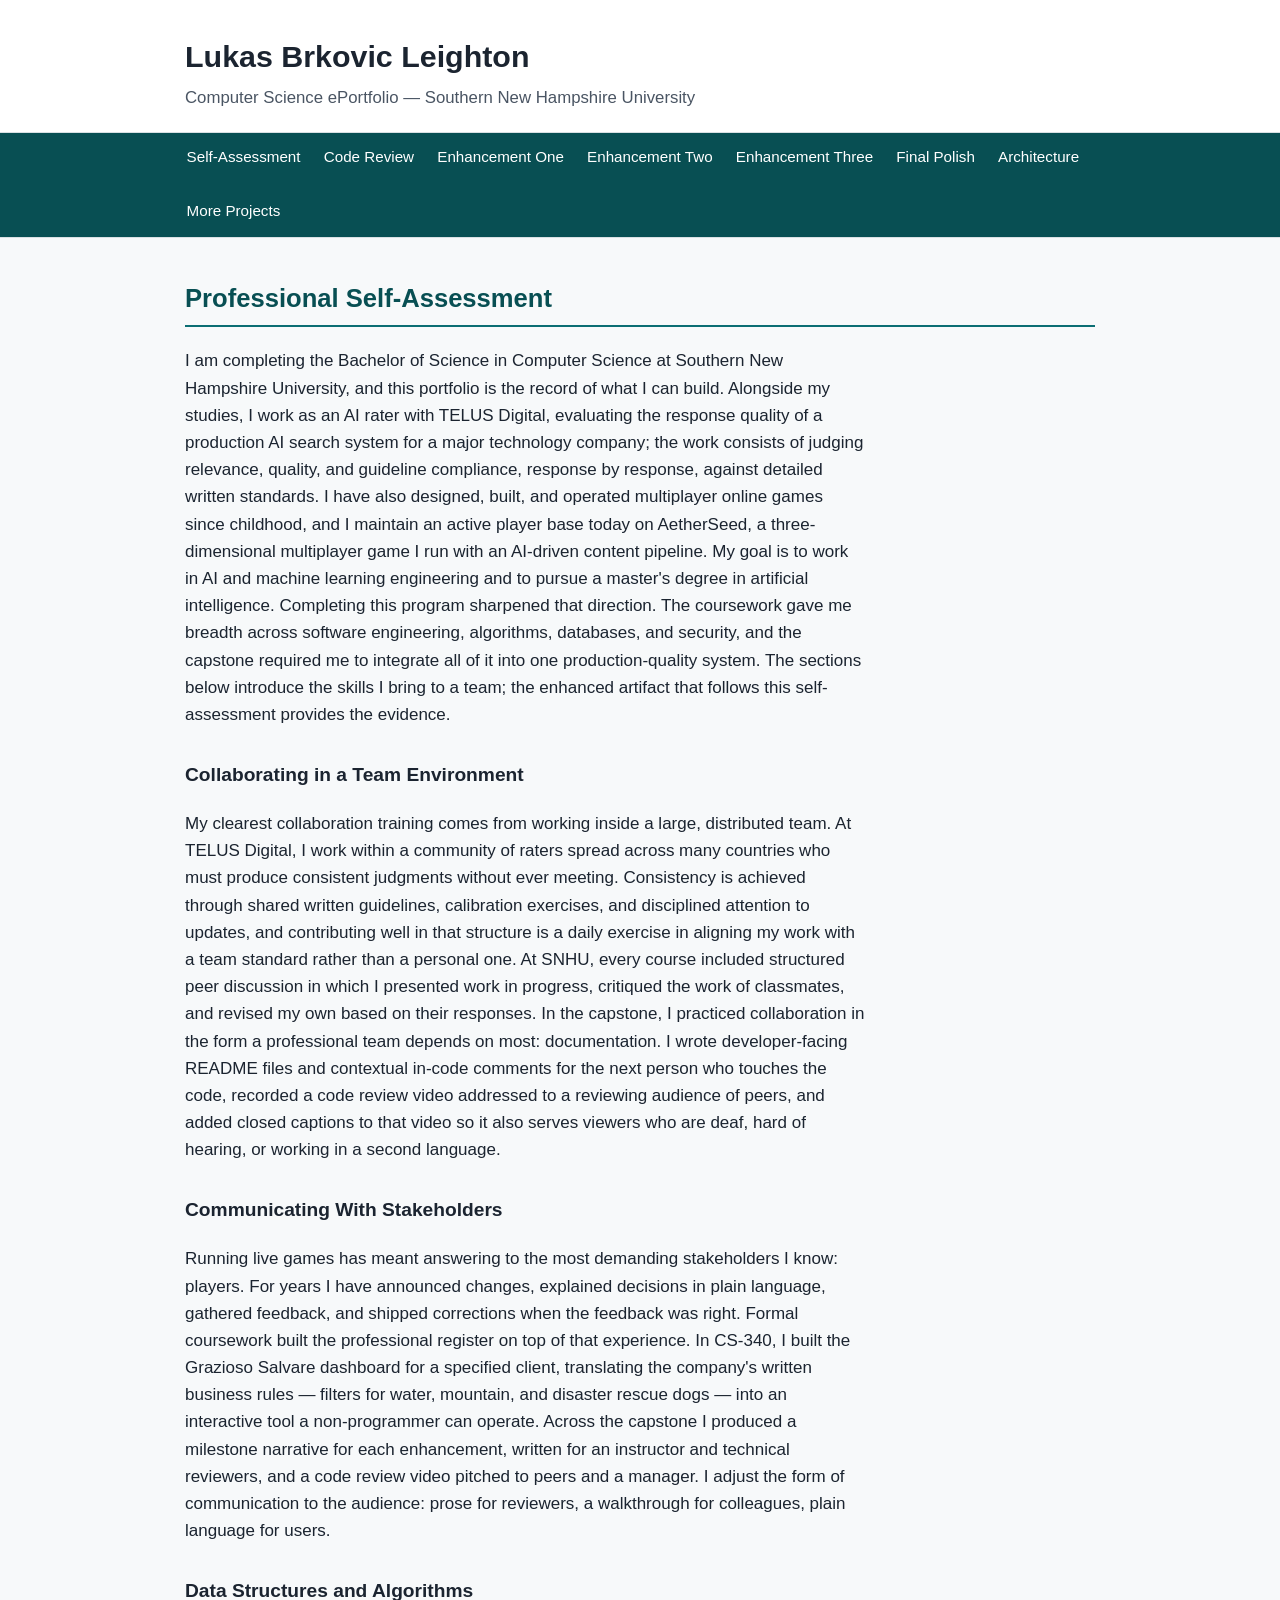
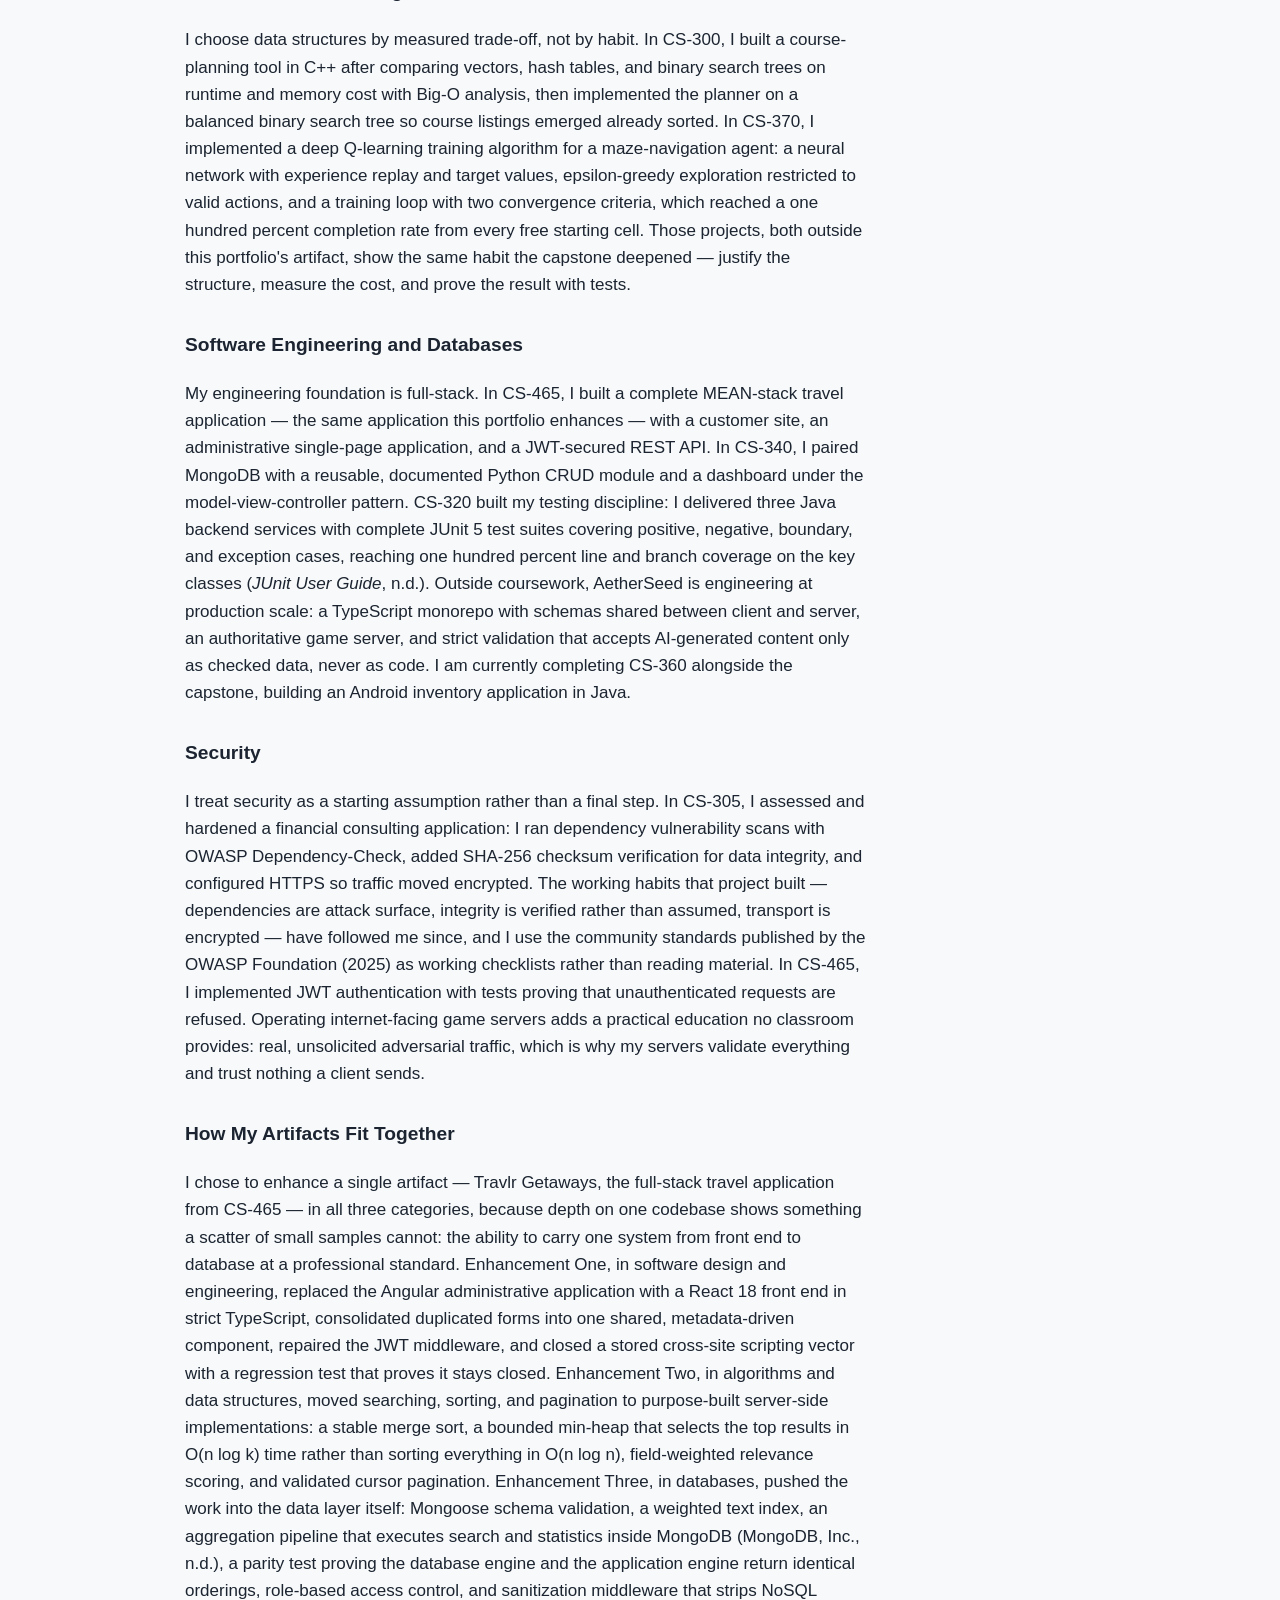
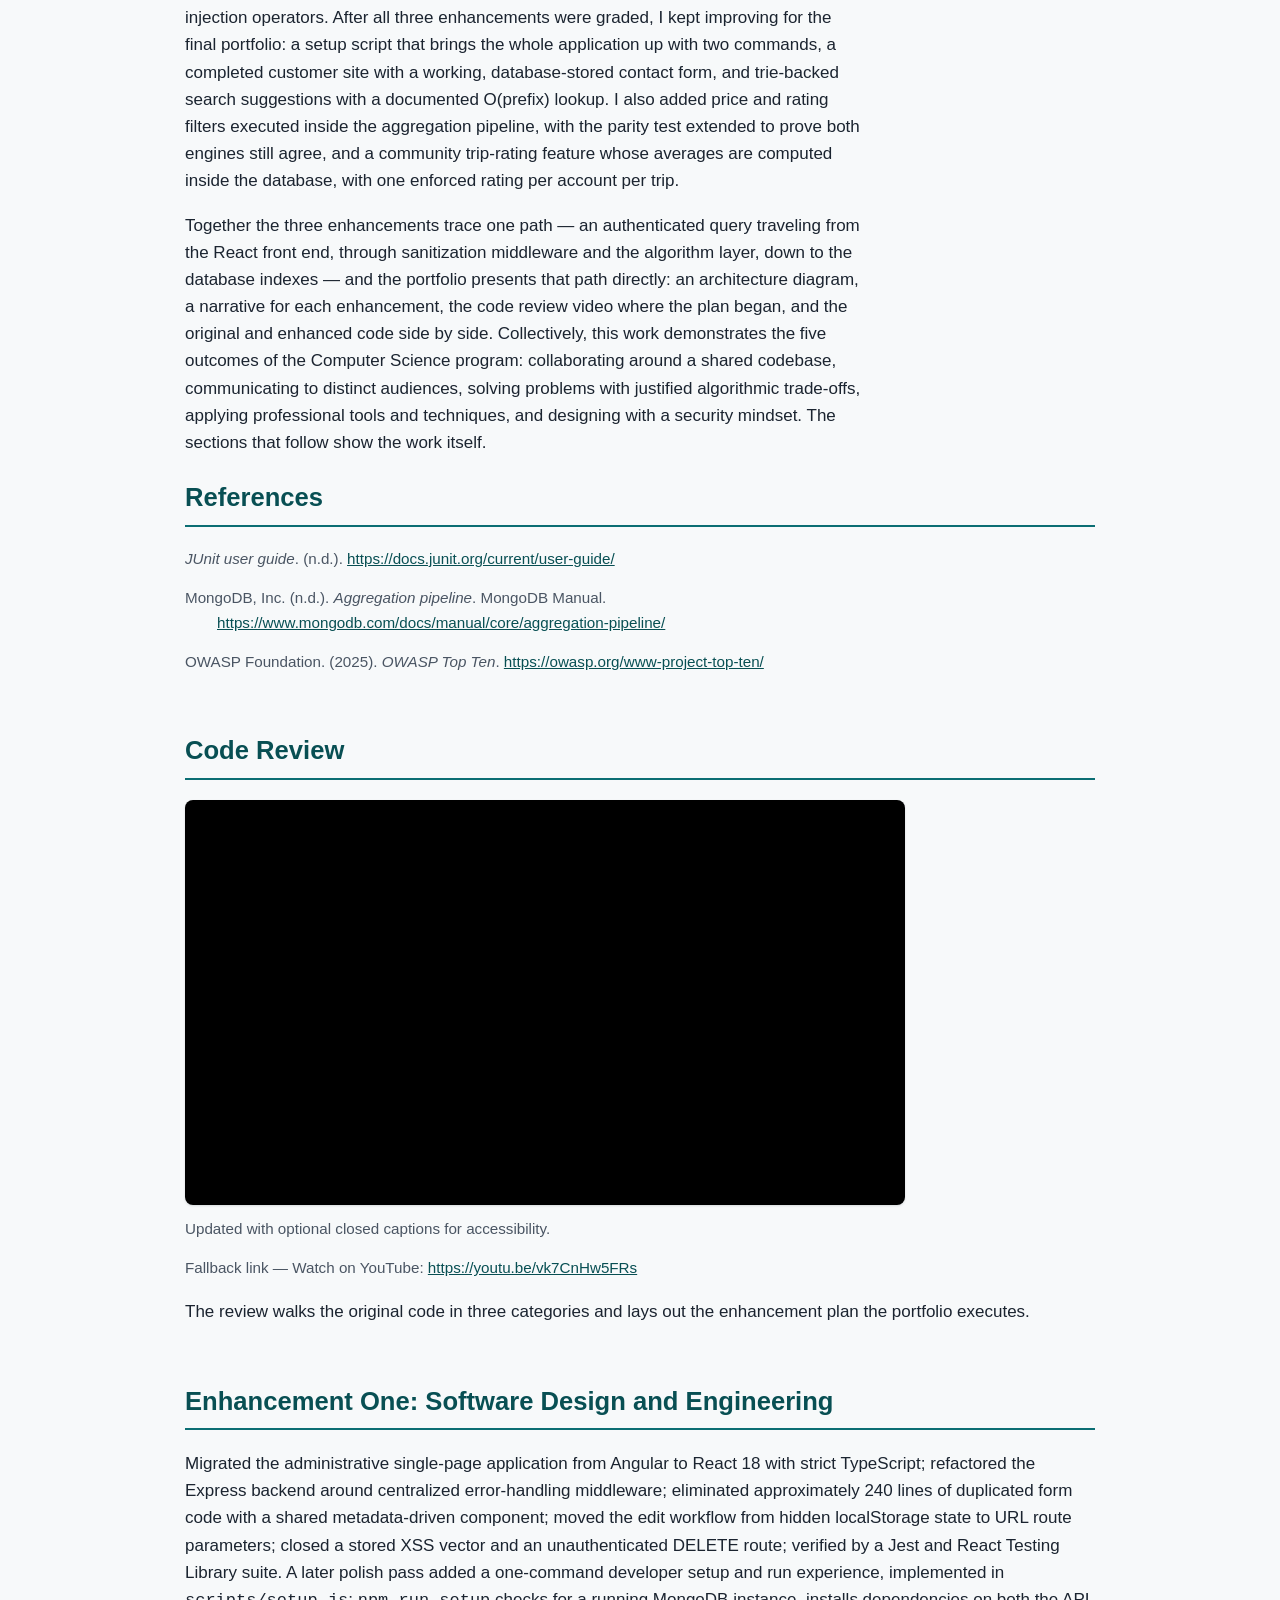
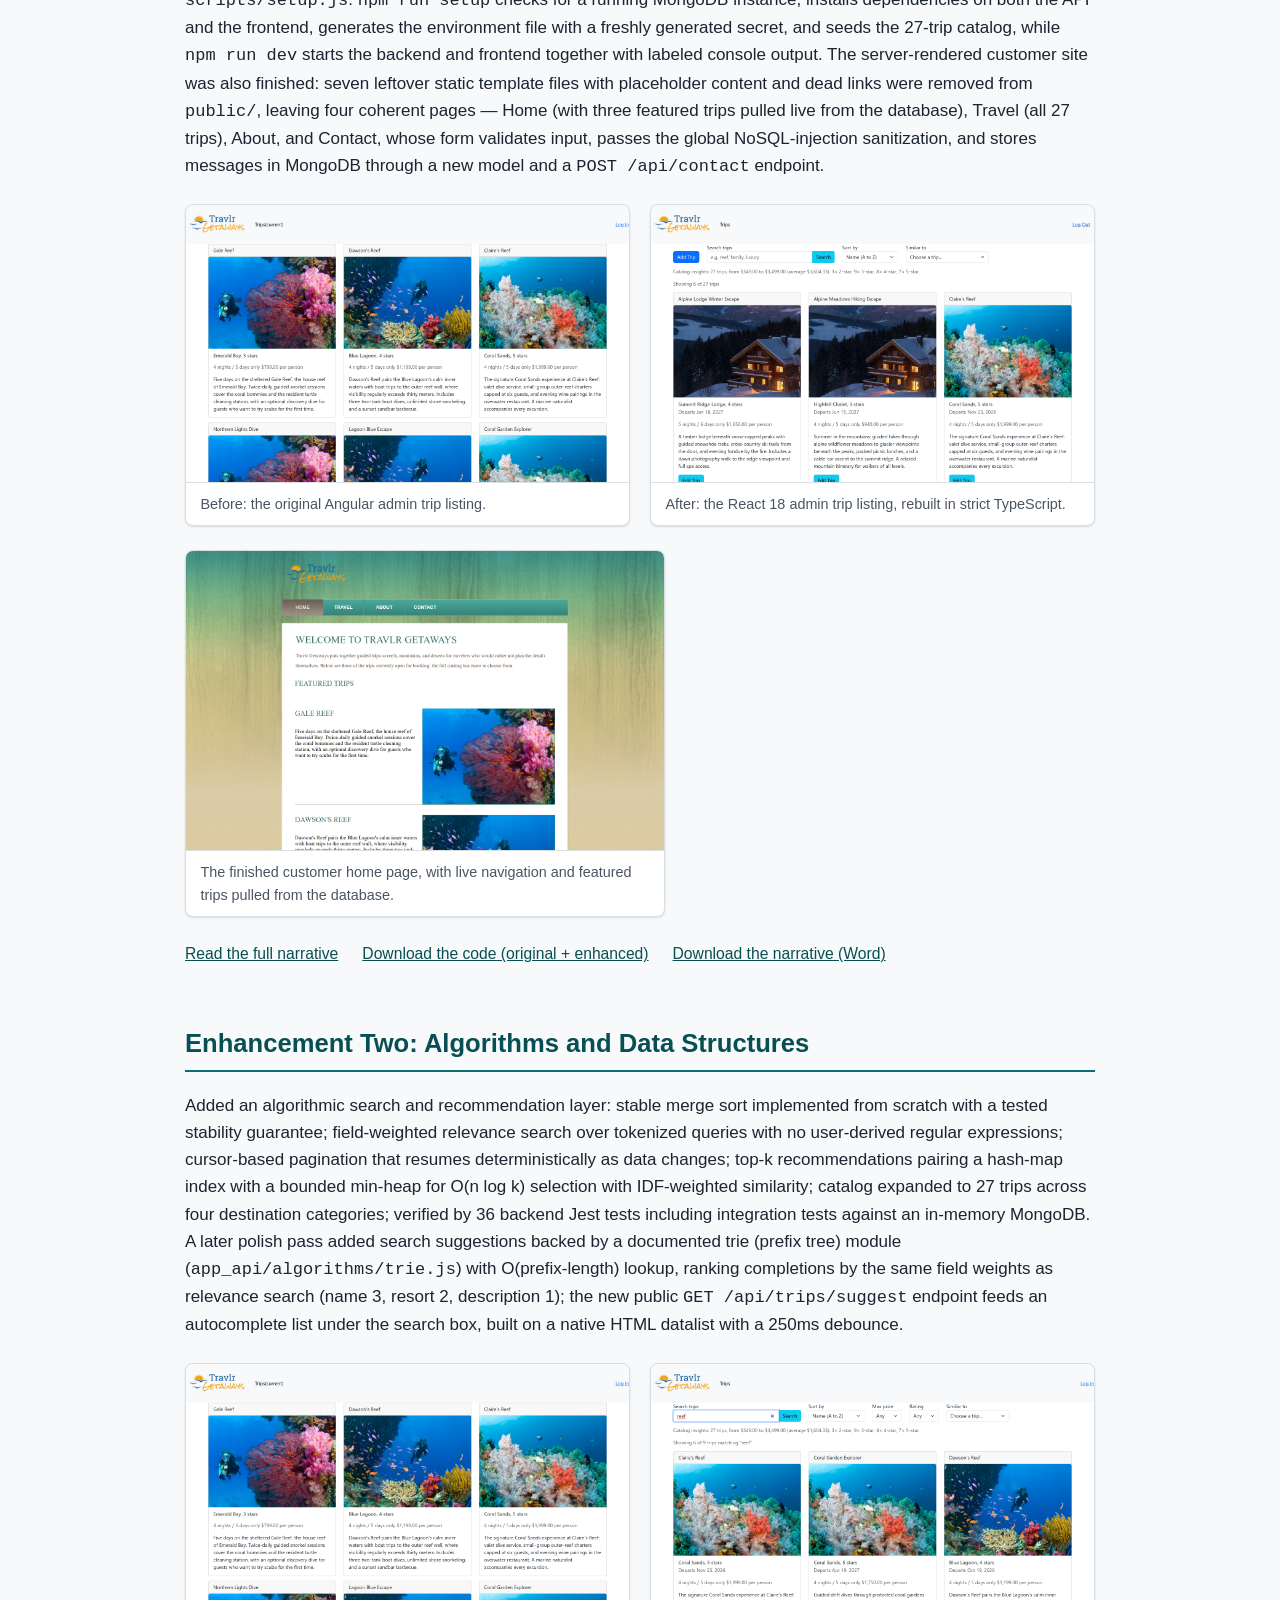
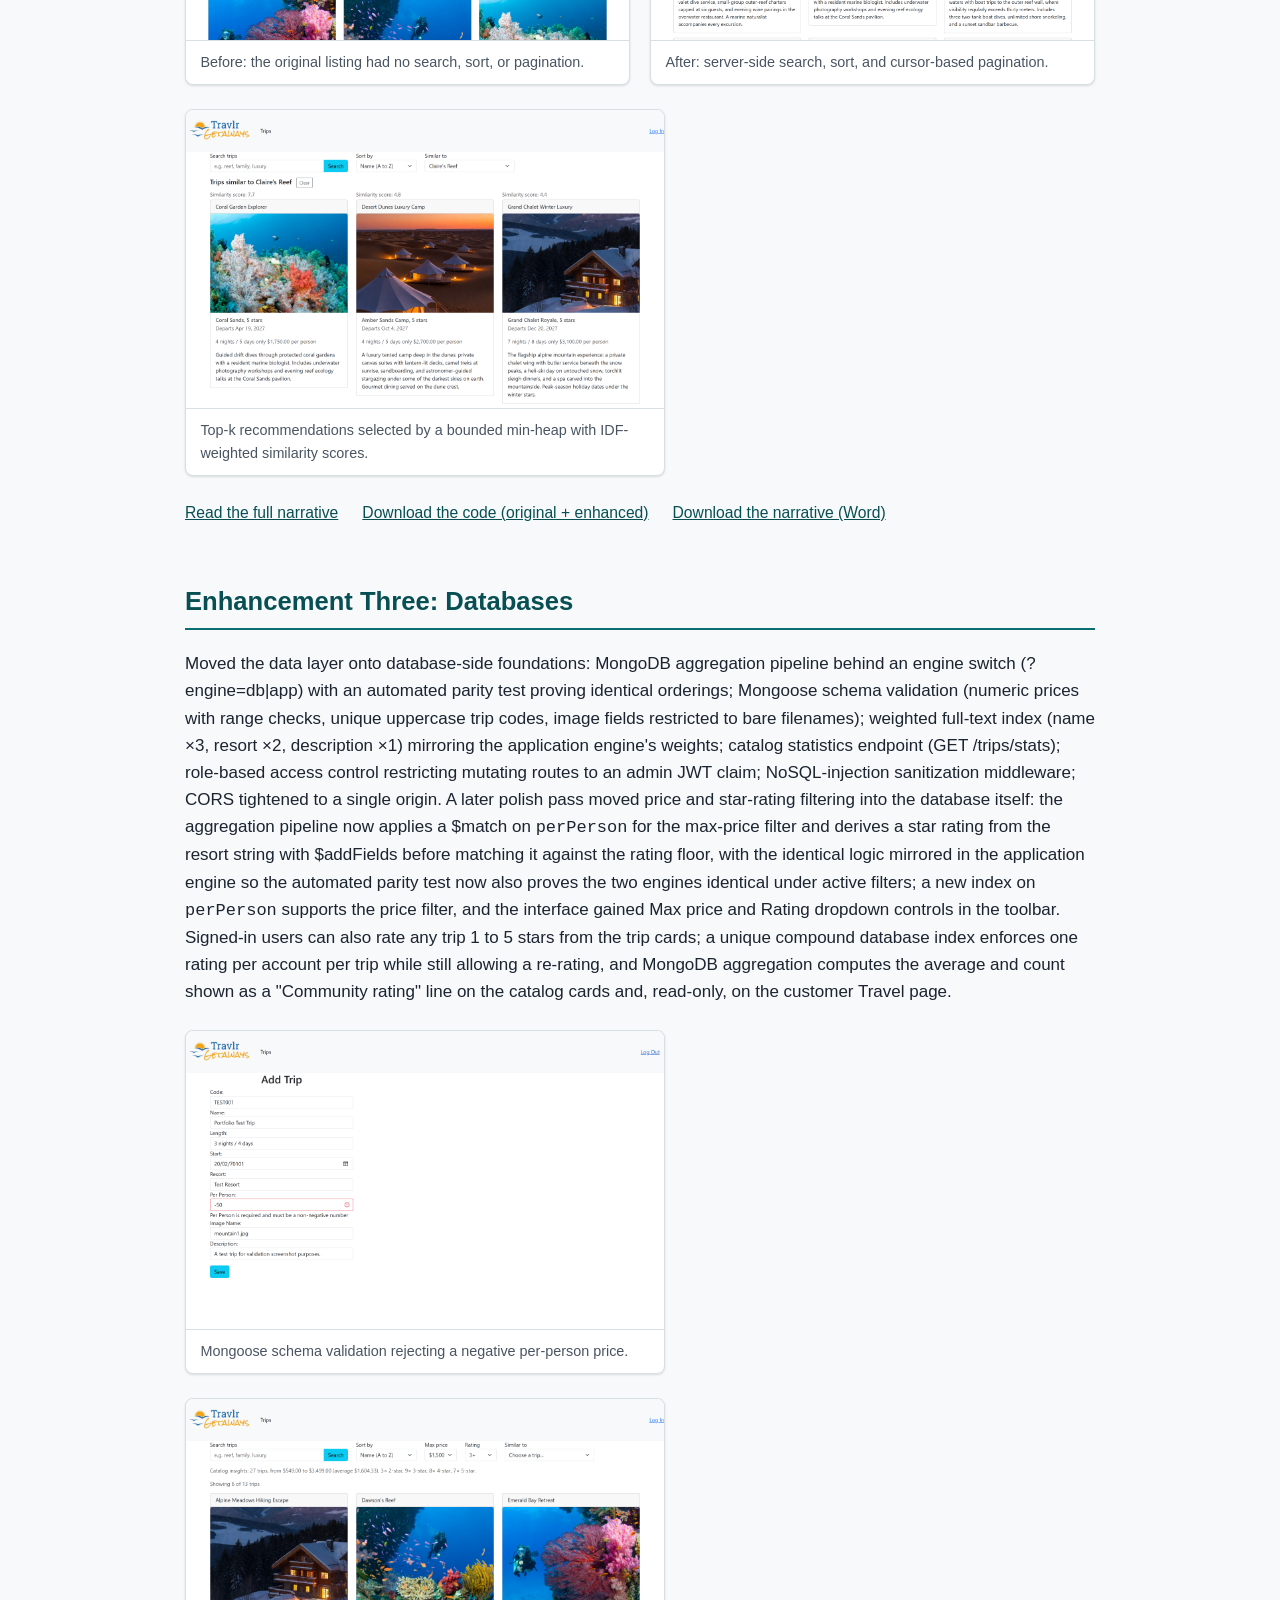
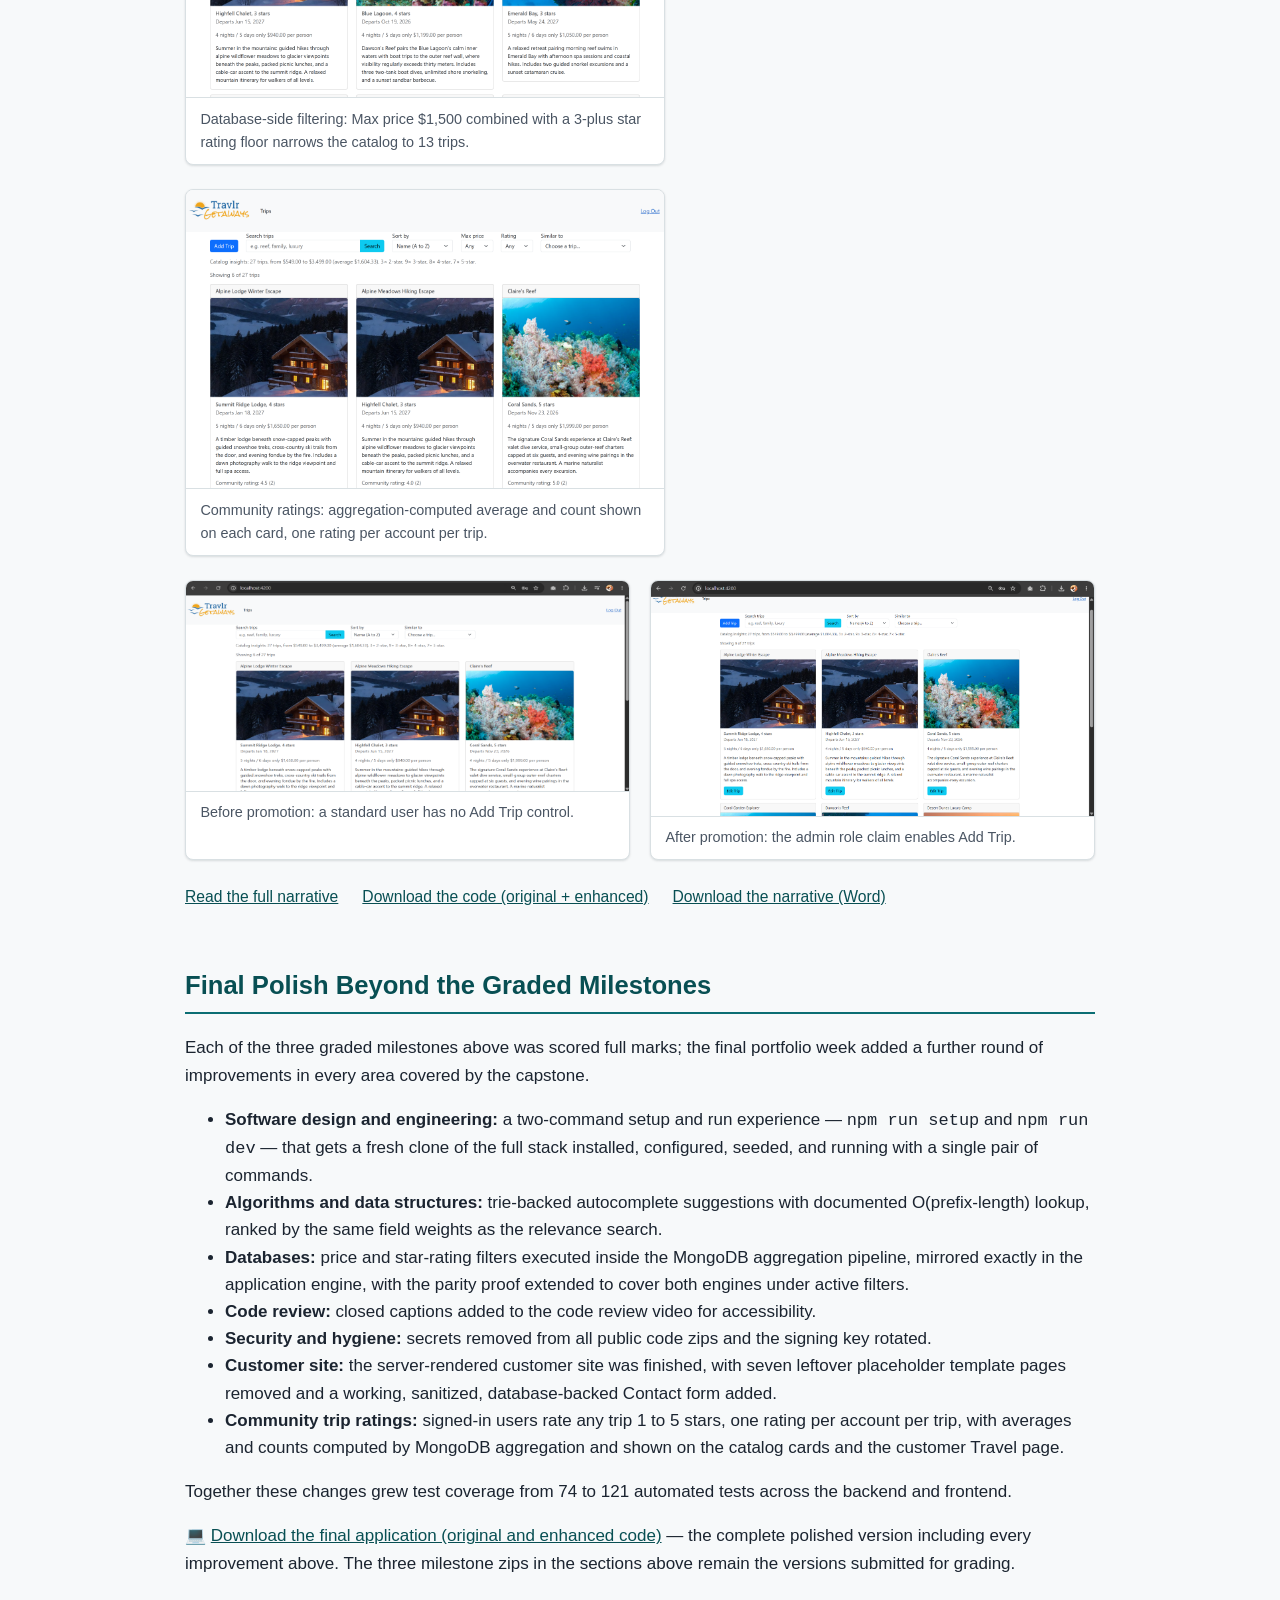
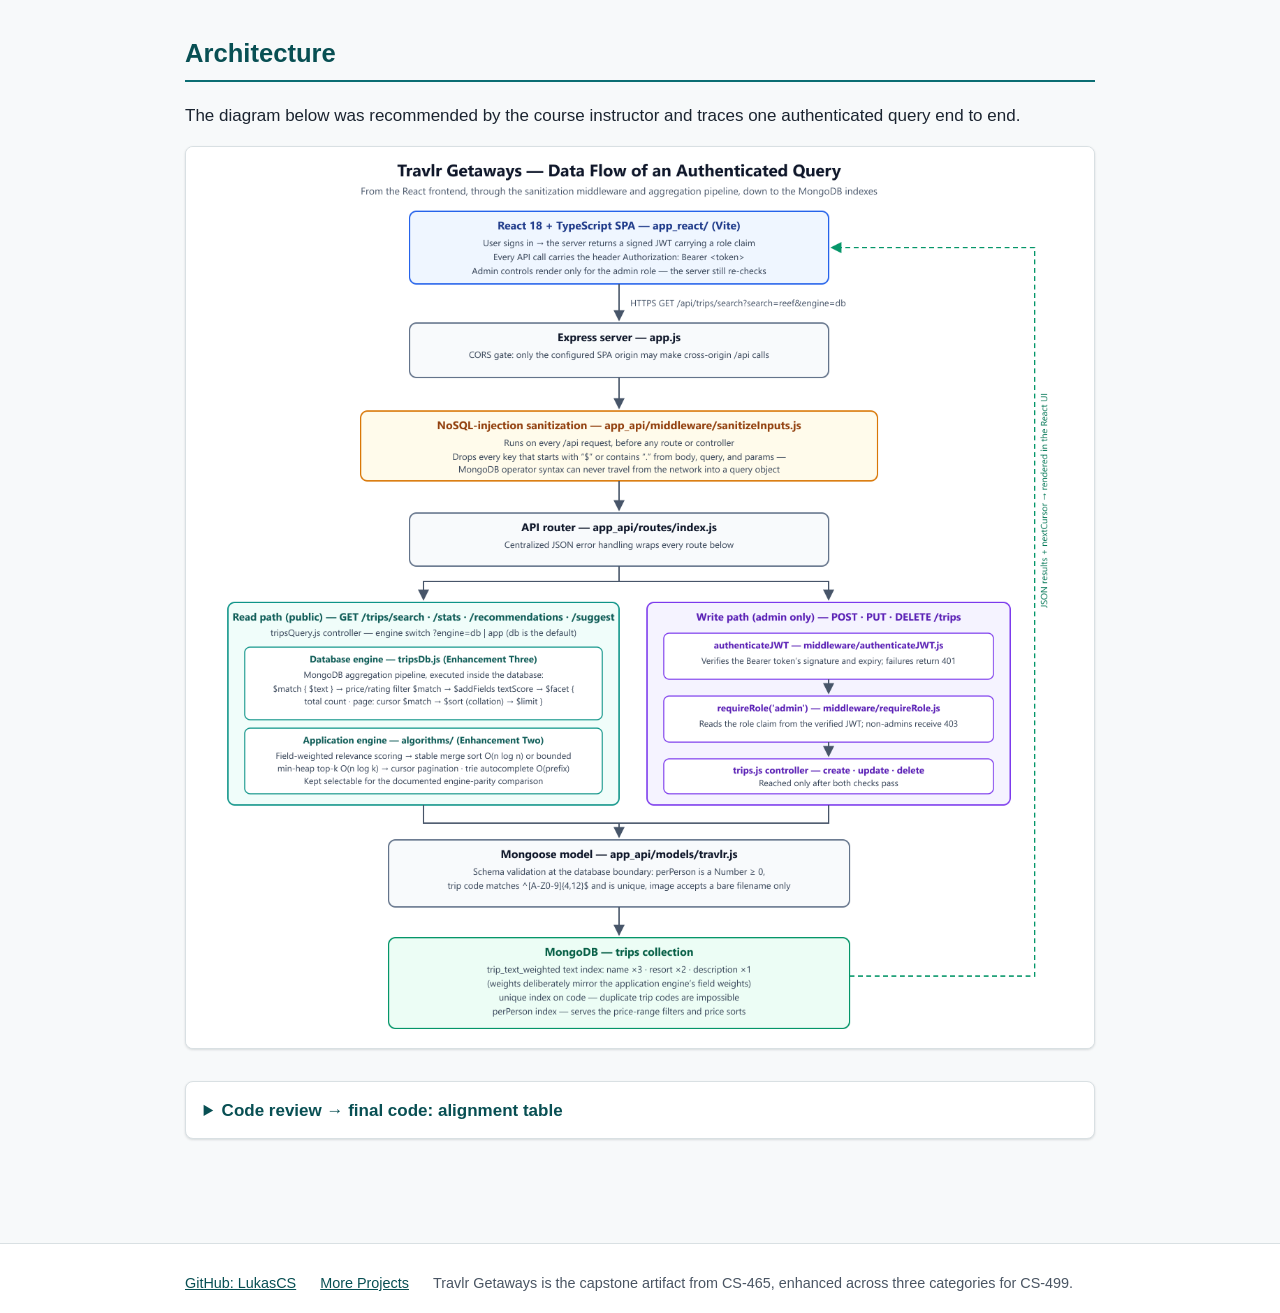
==== commit ec6c6bfc: "Complete the customer site, add community ratings, and publish the final code - Finish the server-re" ====
--- a/index.html
+++ b/index.html
@@ -21,6 +21,7 @@
     <li><a href="#enhancement-one">Enhancement One</a></li>
     <li><a href="#enhancement-two">Enhancement Two</a></li>
     <li><a href="#enhancement-three">Enhancement Three</a></li>
+    <li><a href="#final-polish">Final Polish</a></li>
     <li><a href="#architecture">Architecture</a></li>
     <li><a href="more.html">More Projects</a></li>
   </ul>
@@ -42,7 +43,7 @@
 <h3>Security</h3>
 <p>I treat security as a starting assumption rather than a final step. In CS-305, I assessed and hardened a financial consulting application: I ran dependency vulnerability scans with OWASP Dependency-Check, added SHA-256 checksum verification for data integrity, and configured HTTPS so traffic moved encrypted. The working habits that project built — dependencies are attack surface, integrity is verified rather than assumed, transport is encrypted — have followed me since, and I use the community standards published by the OWASP Foundation (2025) as working checklists rather than reading material. In CS-465, I implemented JWT authentication with tests proving that unauthenticated requests are refused. Operating internet-facing game servers adds a practical education no classroom provides: real, unsolicited adversarial traffic, which is why my servers validate everything and trust nothing a client sends.</p>
 <h3>How My Artifacts Fit Together</h3>
-<p>I chose to enhance a single artifact — Travlr Getaways, the full-stack travel application from CS-465 — in all three categories, because depth on one codebase shows something a scatter of small samples cannot: the ability to carry one system from front end to database at a professional standard. Enhancement One, in software design and engineering, replaced the Angular administrative application with a React 18 front end in strict TypeScript, consolidated duplicated forms into one shared, metadata-driven component, repaired the JWT middleware, and closed a stored cross-site scripting vector with a regression test that proves it stays closed. Enhancement Two, in algorithms and data structures, moved searching, sorting, and pagination to purpose-built server-side implementations: a stable merge sort, a bounded min-heap that selects the top results in O(n log k) time rather than sorting everything in O(n log n), field-weighted relevance scoring, and validated cursor pagination. Enhancement Three, in databases, pushed the work into the data layer itself: Mongoose schema validation, a weighted text index, an aggregation pipeline that executes search and statistics inside MongoDB (MongoDB, Inc., n.d.), a parity test proving the database engine and the application engine return identical orderings, role-based access control, and sanitization middleware that strips NoSQL injection operators.</p>
+<p>I chose to enhance a single artifact — Travlr Getaways, the full-stack travel application from CS-465 — in all three categories, because depth on one codebase shows something a scatter of small samples cannot: the ability to carry one system from front end to database at a professional standard. Enhancement One, in software design and engineering, replaced the Angular administrative application with a React 18 front end in strict TypeScript, consolidated duplicated forms into one shared, metadata-driven component, repaired the JWT middleware, and closed a stored cross-site scripting vector with a regression test that proves it stays closed. Enhancement Two, in algorithms and data structures, moved searching, sorting, and pagination to purpose-built server-side implementations: a stable merge sort, a bounded min-heap that selects the top results in O(n log k) time rather than sorting everything in O(n log n), field-weighted relevance scoring, and validated cursor pagination. Enhancement Three, in databases, pushed the work into the data layer itself: Mongoose schema validation, a weighted text index, an aggregation pipeline that executes search and statistics inside MongoDB (MongoDB, Inc., n.d.), a parity test proving the database engine and the application engine return identical orderings, role-based access control, and sanitization middleware that strips NoSQL injection operators. After all three enhancements were graded, I kept improving for the final portfolio: a setup script that brings the whole application up with two commands, a completed customer site with a working, database-stored contact form, and trie-backed search suggestions with a documented O(prefix) lookup. I also added price and rating filters executed inside the aggregation pipeline, with the parity test extended to prove both engines still agree, and a community trip-rating feature whose averages are computed inside the database, with one enforced rating per account per trip.</p>
 <p>Together the three enhancements trace one path — an authenticated query traveling from the React front end, through sanitization middleware and the algorithm layer, down to the database indexes — and the portfolio presents that path directly: an architecture diagram, a narrative for each enhancement, the code review video where the plan began, and the original and enhanced code side by side. Collectively, this work demonstrates the five outcomes of the Computer Science program: collaborating around a shared codebase, communicating to distinct audiences, solving problems with justified algorithmic trade-offs, applying professional tools and techniques, and designing with a security mindset. The sections that follow show the work itself.</p>
 <h2>References</h2>
 <div class="references">
@@ -64,7 +65,7 @@
 
 <section id="enhancement-one">
 <h2>Enhancement One: Software Design and Engineering</h2>
-<p>Migrated the administrative single-page application from Angular to React 18 with strict TypeScript; refactored the Express backend around centralized error-handling middleware; eliminated approximately 240 lines of duplicated form code with a shared metadata-driven component; moved the edit workflow from hidden localStorage state to URL route parameters; closed a stored XSS vector and an unauthenticated DELETE route; verified by a Jest and React Testing Library suite.</p>
+<p>Migrated the administrative single-page application from Angular to React 18 with strict TypeScript; refactored the Express backend around centralized error-handling middleware; eliminated approximately 240 lines of duplicated form code with a shared metadata-driven component; moved the edit workflow from hidden localStorage state to URL route parameters; closed a stored XSS vector and an unauthenticated DELETE route; verified by a Jest and React Testing Library suite. A later polish pass added a one-command developer setup and run experience, implemented in <code>scripts/setup.js</code>: <code>npm run setup</code> checks for a running MongoDB instance, installs dependencies on both the API and the frontend, generates the environment file with a freshly generated secret, and seeds the 27-trip catalog, while <code>npm run dev</code> starts the backend and frontend together with labeled console output. The server-rendered customer site was also finished: seven leftover static template files with placeholder content and dead links were removed from <code>public/</code>, leaving four coherent pages &mdash; Home (with three featured trips pulled live from the database), Travel (all 27 trips), About, and Contact, whose form validates input, passes the global NoSQL-injection sanitization, and stores messages in MongoDB through a new model and a <code>POST /api/contact</code> endpoint.</p>
 
 <div class="figure-pair">
   <figure>
@@ -76,6 +77,11 @@
     <figcaption>After: the React 18 admin trip listing, rebuilt in strict TypeScript.</figcaption>
   </figure>
 </div>
+
+<figure class="single">
+  <img src="assets/img/screenshots/after/customer-home.png" alt="The finished server-rendered customer home page, showing real Home, Travel, About, and Contact navigation and three featured trips pulled live from the database.">
+  <figcaption>The finished customer home page, with live navigation and featured trips pulled from the database.</figcaption>
+</figure>
 
 <ul class="enhancement-links">
   <li><a href="narratives/enhancement-one.html">Read the full narrative</a></li>
@@ -86,7 +92,7 @@
 
 <section id="enhancement-two">
 <h2>Enhancement Two: Algorithms and Data Structures</h2>
-<p>Added an algorithmic search and recommendation layer: stable merge sort implemented from scratch with a tested stability guarantee; field-weighted relevance search over tokenized queries with no user-derived regular expressions; cursor-based pagination that resumes deterministically as data changes; top-k recommendations pairing a hash-map index with a bounded min-heap for O(n log k) selection with IDF-weighted similarity; catalog expanded to 27 trips across four destination categories; verified by 36 backend Jest tests including integration tests against an in-memory MongoDB.</p>
+<p>Added an algorithmic search and recommendation layer: stable merge sort implemented from scratch with a tested stability guarantee; field-weighted relevance search over tokenized queries with no user-derived regular expressions; cursor-based pagination that resumes deterministically as data changes; top-k recommendations pairing a hash-map index with a bounded min-heap for O(n log k) selection with IDF-weighted similarity; catalog expanded to 27 trips across four destination categories; verified by 36 backend Jest tests including integration tests against an in-memory MongoDB. A later polish pass added search suggestions backed by a documented trie (prefix tree) module (<code>app_api/algorithms/trie.js</code>) with O(prefix-length) lookup, ranking completions by the same field weights as relevance search (name 3, resort 2, description 1); the new public <code>GET /api/trips/suggest</code> endpoint feeds an autocomplete list under the search box, built on a native HTML datalist with a 250ms debounce.</p>
 
 <div class="figure-pair">
   <figure>
@@ -113,11 +119,21 @@
 
 <section id="enhancement-three">
 <h2>Enhancement Three: Databases</h2>
-<p>Moved the data layer onto database-side foundations: MongoDB aggregation pipeline behind an engine switch (?engine=db|app) with an automated parity test proving identical orderings; Mongoose schema validation (numeric prices with range checks, unique uppercase trip codes, image fields restricted to bare filenames); weighted full-text index (name &times;3, resort &times;2, description &times;1) mirroring the application engine's weights; catalog statistics endpoint (GET /trips/stats); role-based access control restricting mutating routes to an admin JWT claim; NoSQL-injection sanitization middleware; CORS tightened to a single origin.</p>
+<p>Moved the data layer onto database-side foundations: MongoDB aggregation pipeline behind an engine switch (?engine=db|app) with an automated parity test proving identical orderings; Mongoose schema validation (numeric prices with range checks, unique uppercase trip codes, image fields restricted to bare filenames); weighted full-text index (name &times;3, resort &times;2, description &times;1) mirroring the application engine's weights; catalog statistics endpoint (GET /trips/stats); role-based access control restricting mutating routes to an admin JWT claim; NoSQL-injection sanitization middleware; CORS tightened to a single origin. A later polish pass moved price and star-rating filtering into the database itself: the aggregation pipeline now applies a $match on <code>perPerson</code> for the max-price filter and derives a star rating from the resort string with $addFields before matching it against the rating floor, with the identical logic mirrored in the application engine so the automated parity test now also proves the two engines identical under active filters; a new index on <code>perPerson</code> supports the price filter, and the interface gained Max price and Rating dropdown controls in the toolbar. Signed-in users can also rate any trip 1 to 5 stars from the trip cards; a unique compound database index enforces one rating per account per trip while still allowing a re-rating, and MongoDB aggregation computes the average and count shown as a "Community rating" line on the catalog cards and, read-only, on the customer Travel page.</p>
 
 <figure class="single">
   <img src="assets/img/screenshots/after/after-validation.png" alt="Schema-mirrored form validation rejecting a negative per-person price before the request reaches the API.">
   <figcaption>Mongoose schema validation rejecting a negative per-person price.</figcaption>
+</figure>
+
+<figure class="single">
+  <img src="assets/img/screenshots/after/after-filters.png" alt="The trip listing with the Max price filter set to $1,500 and the Rating filter set to 3-plus stars, narrowing the catalog to 6 of 13 matching trips.">
+  <figcaption>Database-side filtering: Max price $1,500 combined with a 3-plus star rating floor narrows the catalog to 13 trips.</figcaption>
+</figure>
+
+<figure class="single">
+  <img src="assets/img/screenshots/after/after-ratings.png" alt="The trip catalog for a logged-in user, showing Community rating lines with an average and count on each trip card alongside the search and filter toolbar.">
+  <figcaption>Community ratings: aggregation-computed average and count shown on each card, one rating per account per trip.</figcaption>
 </figure>
 
 <div class="figure-pair">
@@ -138,11 +154,27 @@
 </ul>
 </section>
 
+<section id="final-polish">
+<h2>Final Polish Beyond the Graded Milestones</h2>
+<p>Each of the three graded milestones above was scored full marks; the final portfolio week added a further round of improvements in every area covered by the capstone.</p>
+<ul>
+  <li><strong>Software design and engineering:</strong> a two-command setup and run experience &mdash; <code>npm run setup</code> and <code>npm run dev</code> &mdash; that gets a fresh clone of the full stack installed, configured, seeded, and running with a single pair of commands.</li>
+  <li><strong>Algorithms and data structures:</strong> trie-backed autocomplete suggestions with documented O(prefix-length) lookup, ranked by the same field weights as the relevance search.</li>
+  <li><strong>Databases:</strong> price and star-rating filters executed inside the MongoDB aggregation pipeline, mirrored exactly in the application engine, with the parity proof extended to cover both engines under active filters.</li>
+  <li><strong>Code review:</strong> closed captions added to the code review video for accessibility.</li>
+  <li><strong>Security and hygiene:</strong> secrets removed from all public code zips and the signing key rotated.</li>
+  <li><strong>Customer site:</strong> the server-rendered customer site was finished, with seven leftover placeholder template pages removed and a working, sanitized, database-backed Contact form added.</li>
+  <li><strong>Community trip ratings:</strong> signed-in users rate any trip 1 to 5 stars, one rating per account per trip, with averages and counts computed by MongoDB aggregation and shown on the catalog cards and the customer Travel page.</li>
+</ul>
+<p>Together these changes grew test coverage from 74 to 121 automated tests across the backend and frontend.</p>
+<p>💻 <a href="CS499_Final_Travlr_Original_and_Enhanced.zip">Download the final application (original and enhanced code)</a> &mdash; the complete polished version including every improvement above. The three milestone zips in the sections above remain the versions submitted for grading.</p>
+</section>
+
 <section id="architecture">
 <h2>Architecture</h2>
 <p>The diagram below was recommended by the course instructor and traces one authenticated query end to end.</p>
 <a class="diagram-link" href="assets/img/CS499_Data_Flow_Diagram.svg">
-  <img src="assets/img/CS499_Data_Flow_Diagram.png" alt="Architecture diagram tracing an authenticated query from the React frontend, through CORS and NoSQL-injection sanitization middleware, into either the MongoDB aggregation-pipeline engine or the application algorithm engine, through Mongoose schema validation, down to the MongoDB indexes, and back to the browser as JSON.">
+  <img src="assets/img/CS499_Data_Flow_Diagram.png" alt="Architecture diagram tracing an authenticated query from the React frontend, through CORS and NoSQL-injection sanitization middleware, into either the MongoDB aggregation-pipeline engine (including its price and rating filter stage) or the application algorithm engine, through Mongoose schema validation, down to the MongoDB indexes including the perPerson price index, with the trie-backed /api/trips/suggest endpoint shown alongside search, and back to the browser as JSON.">
 </a>
 
 <details class="alignment">
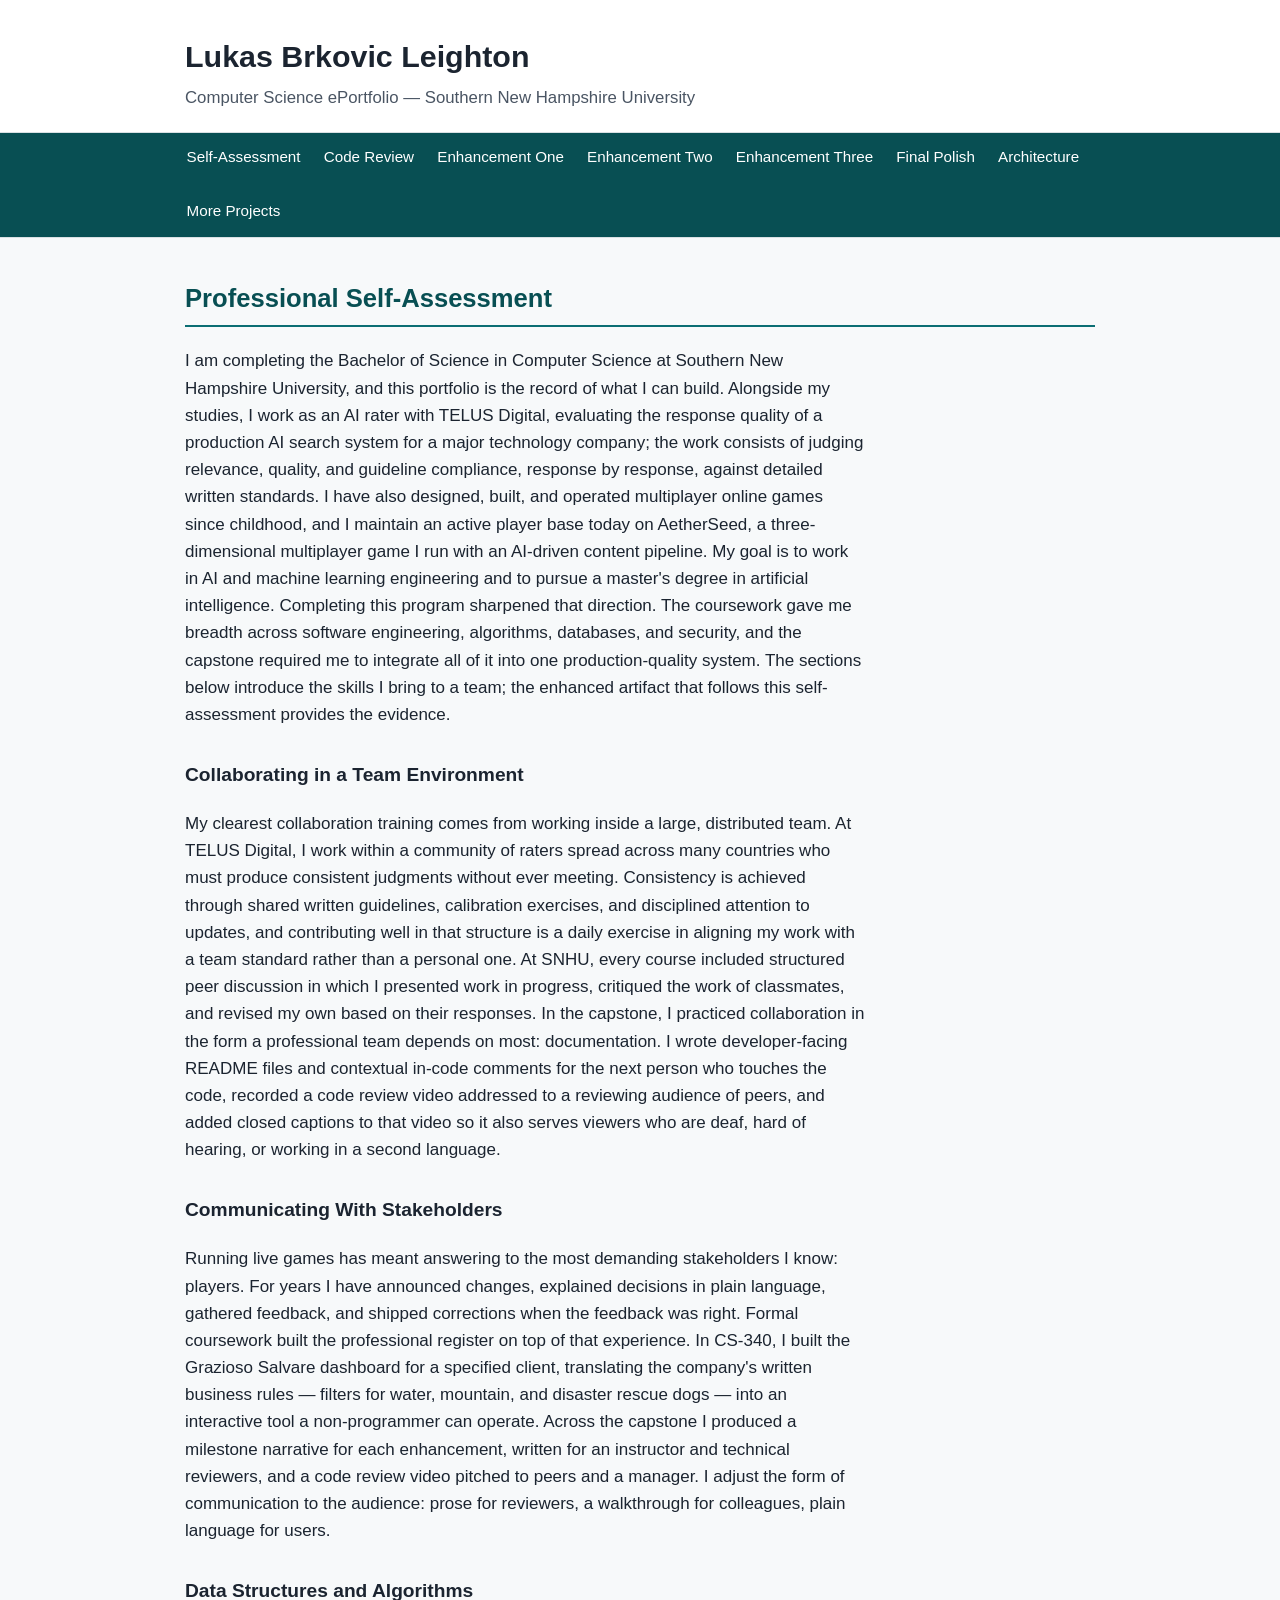
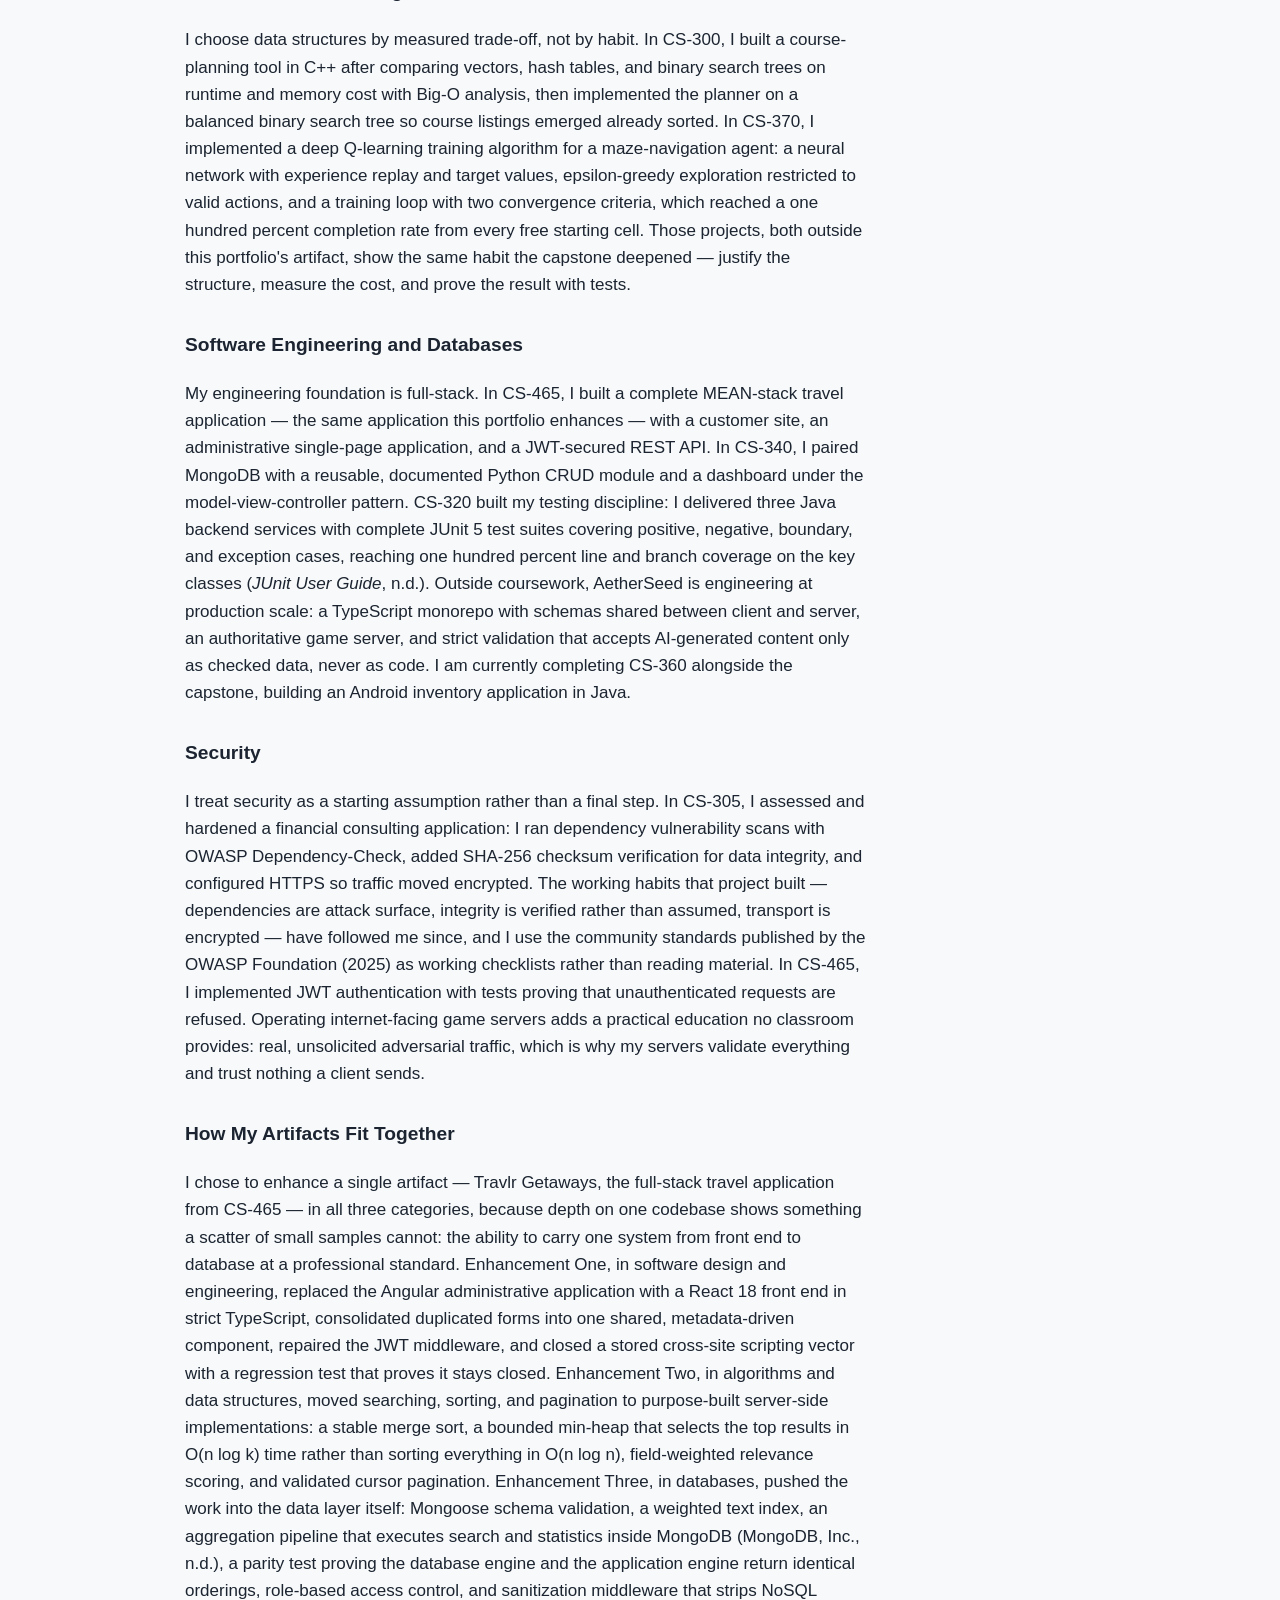
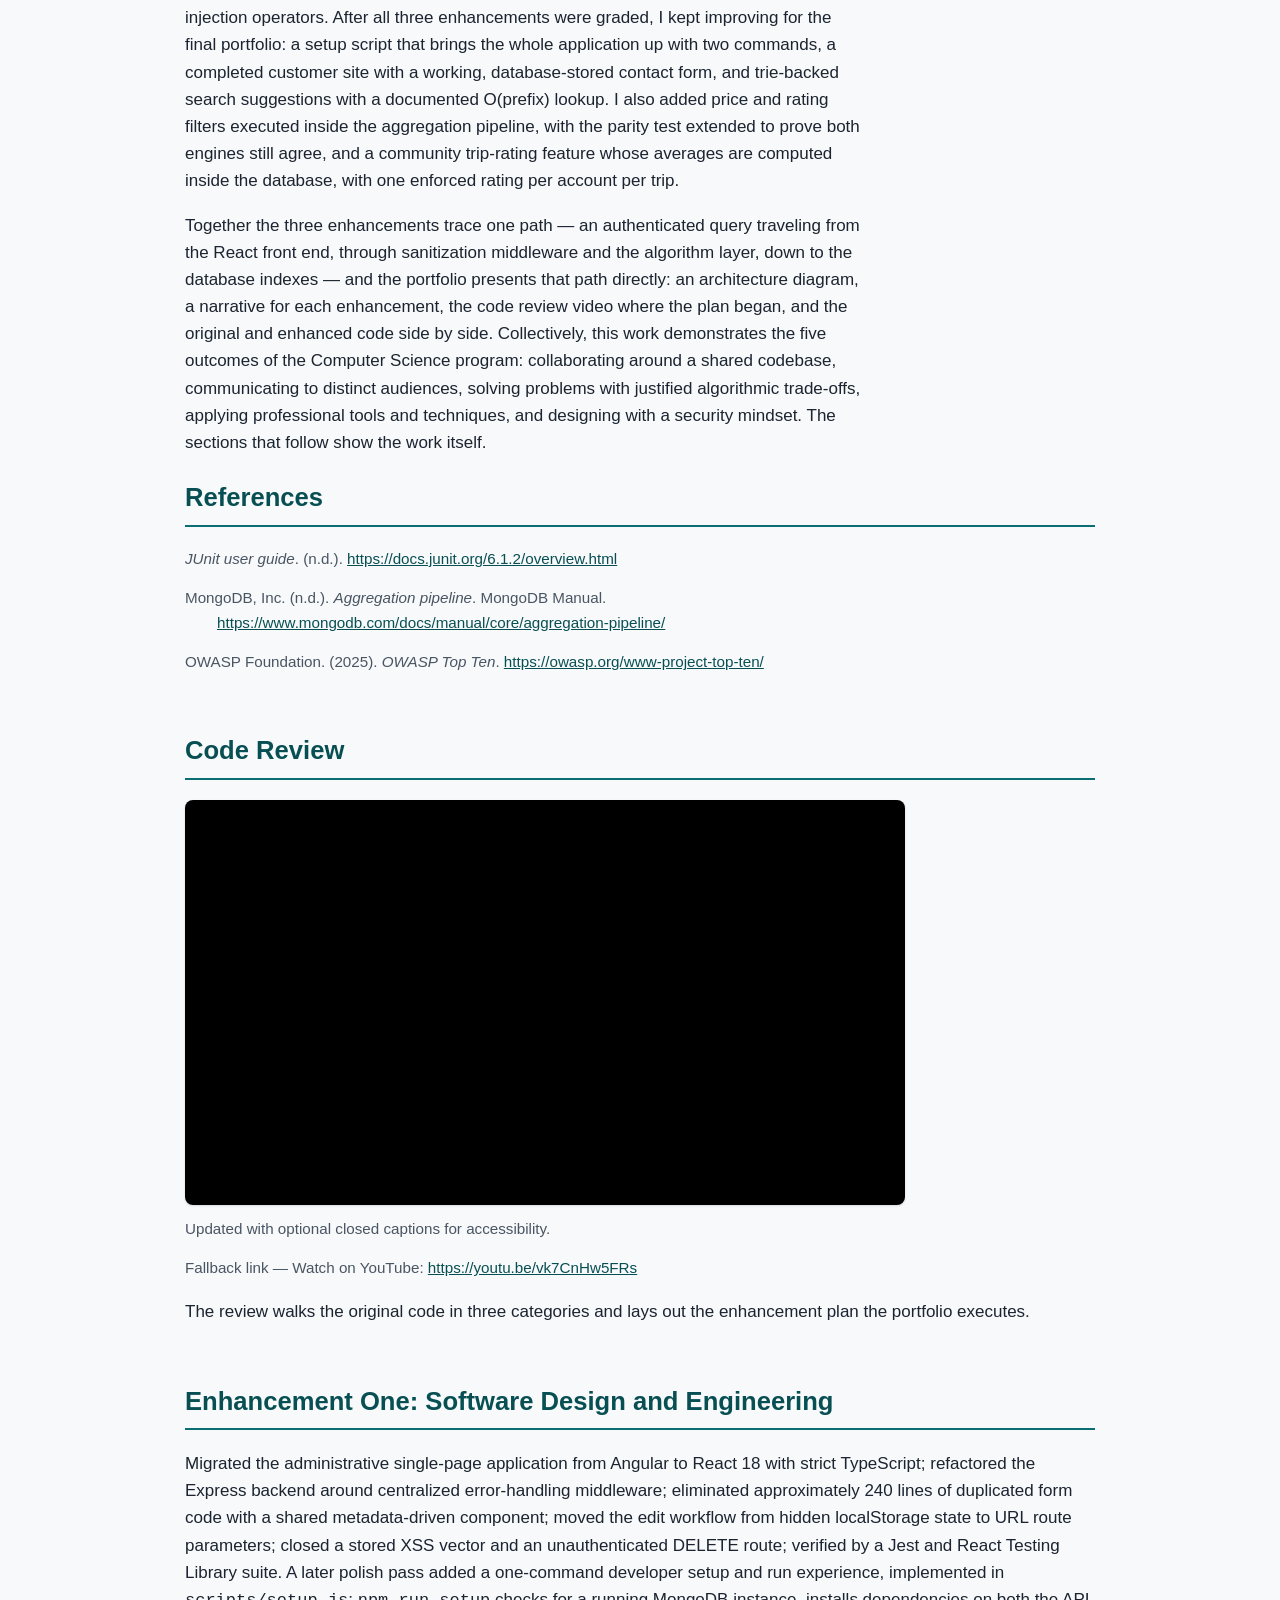
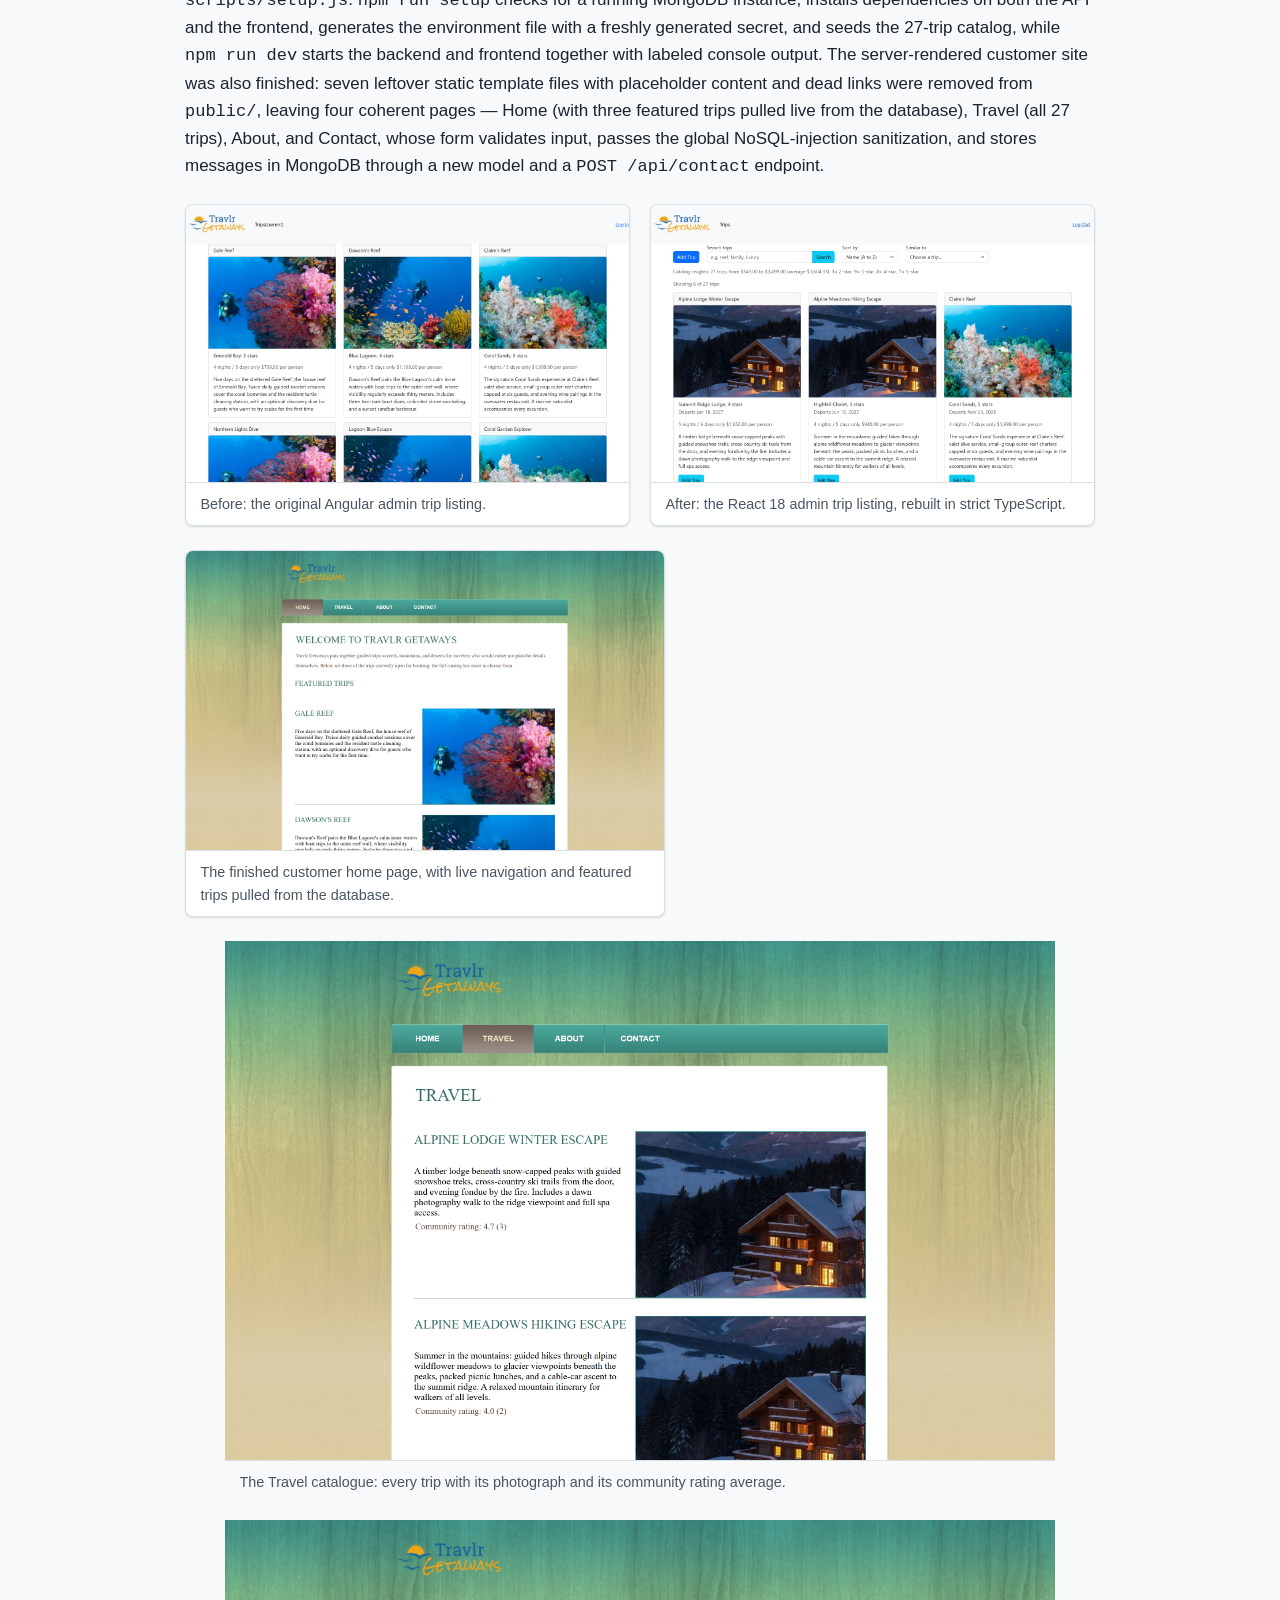
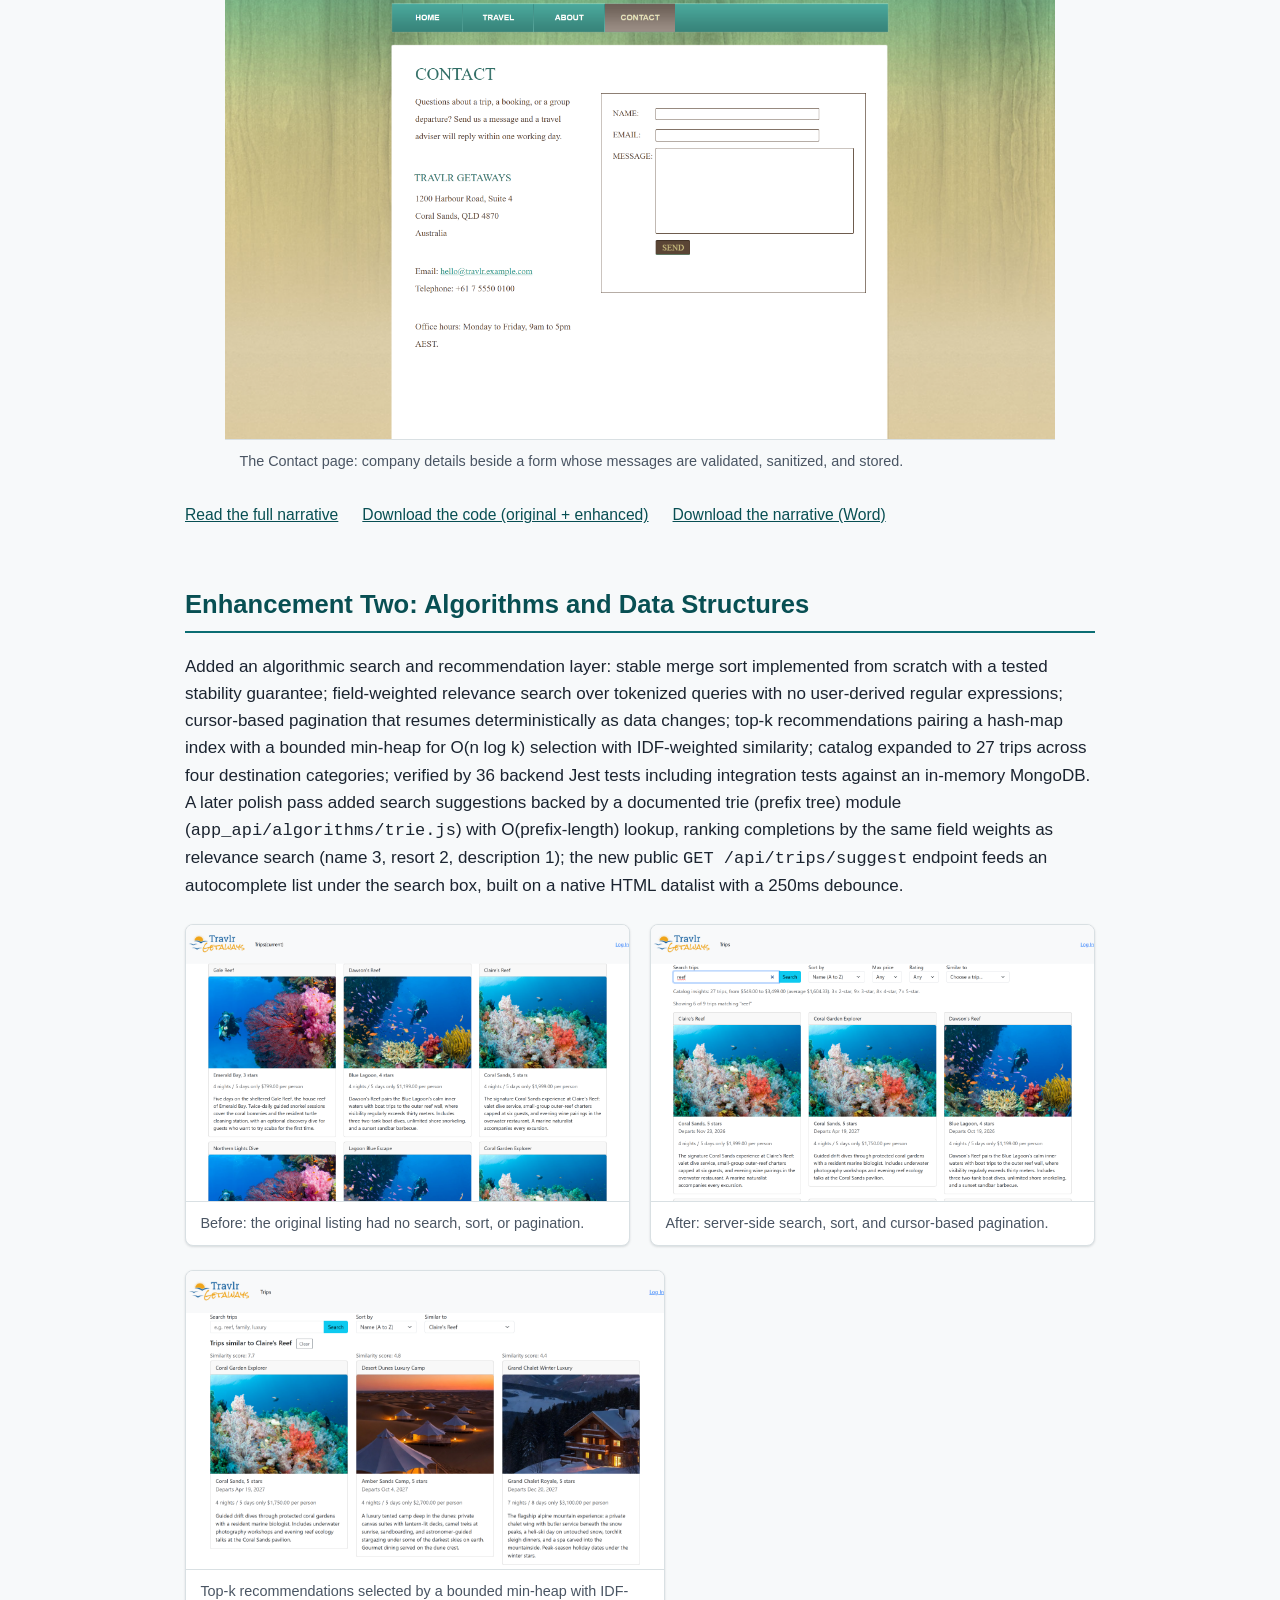
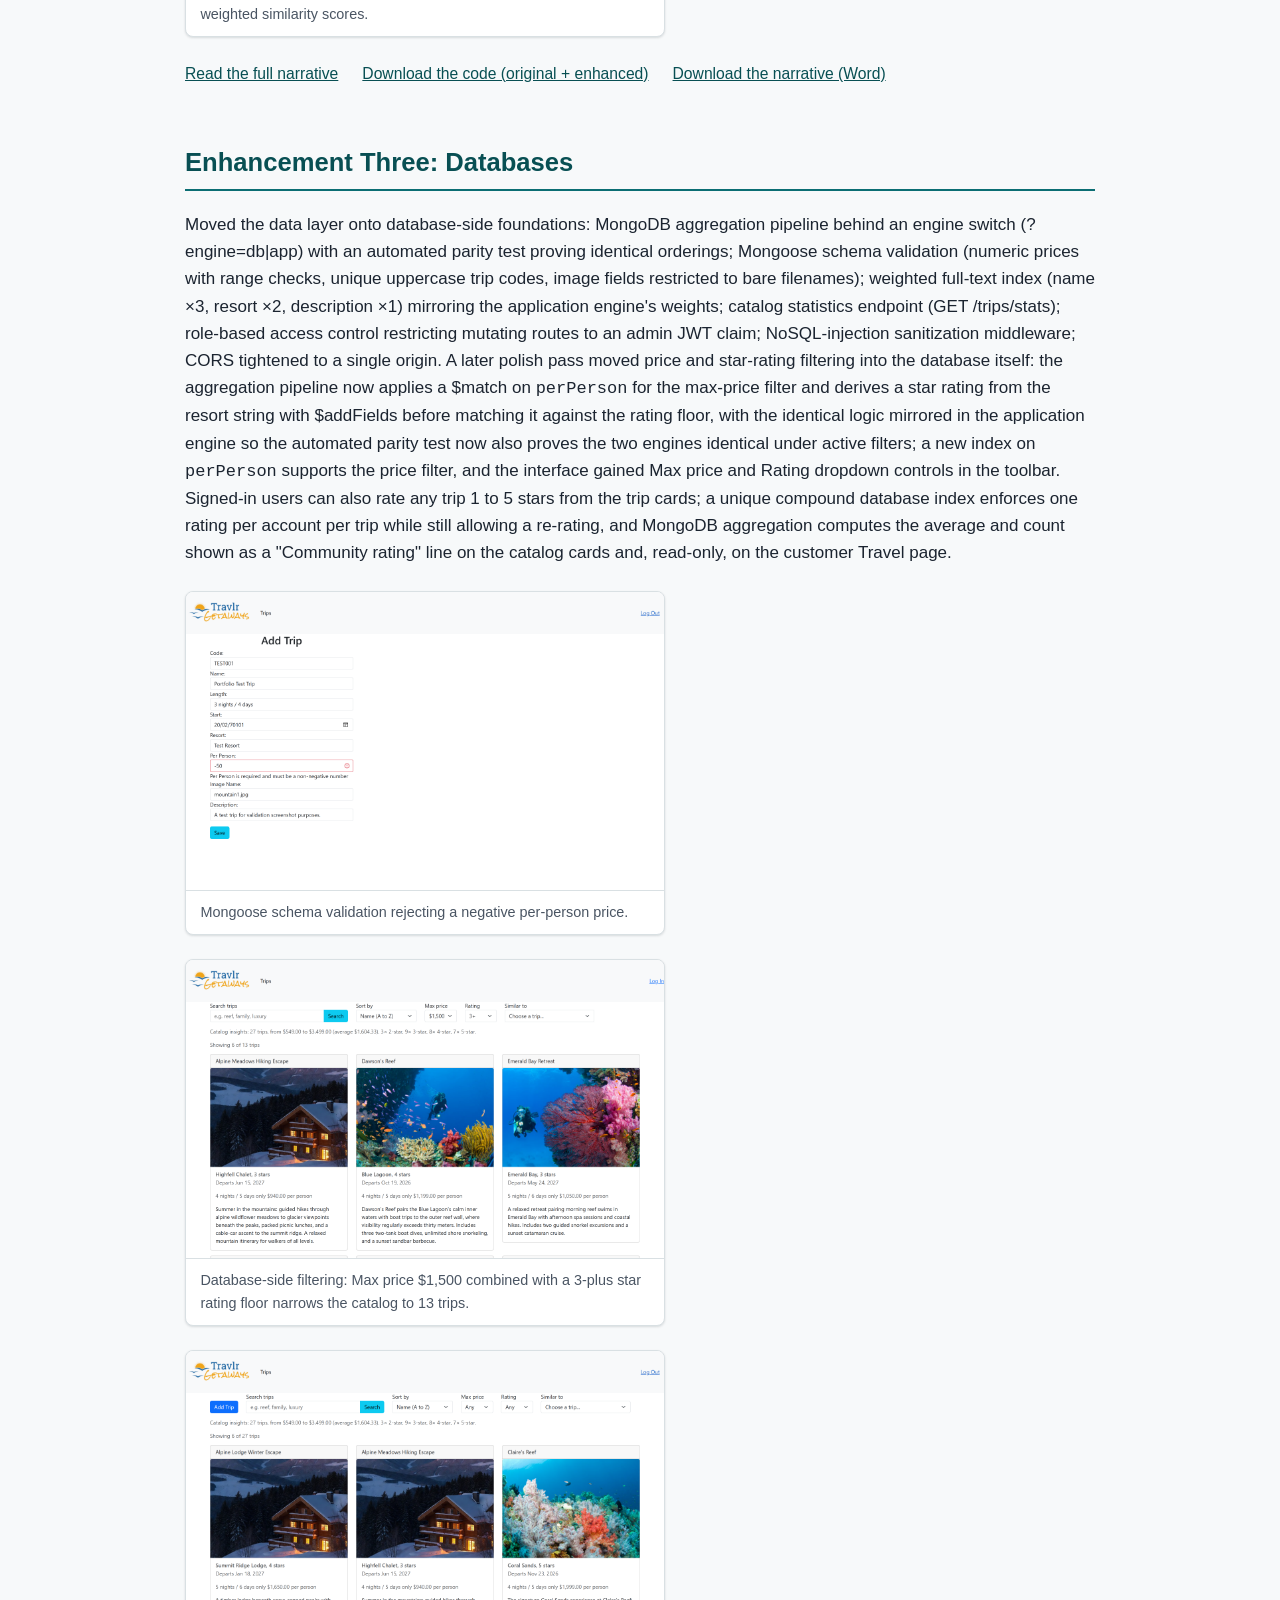
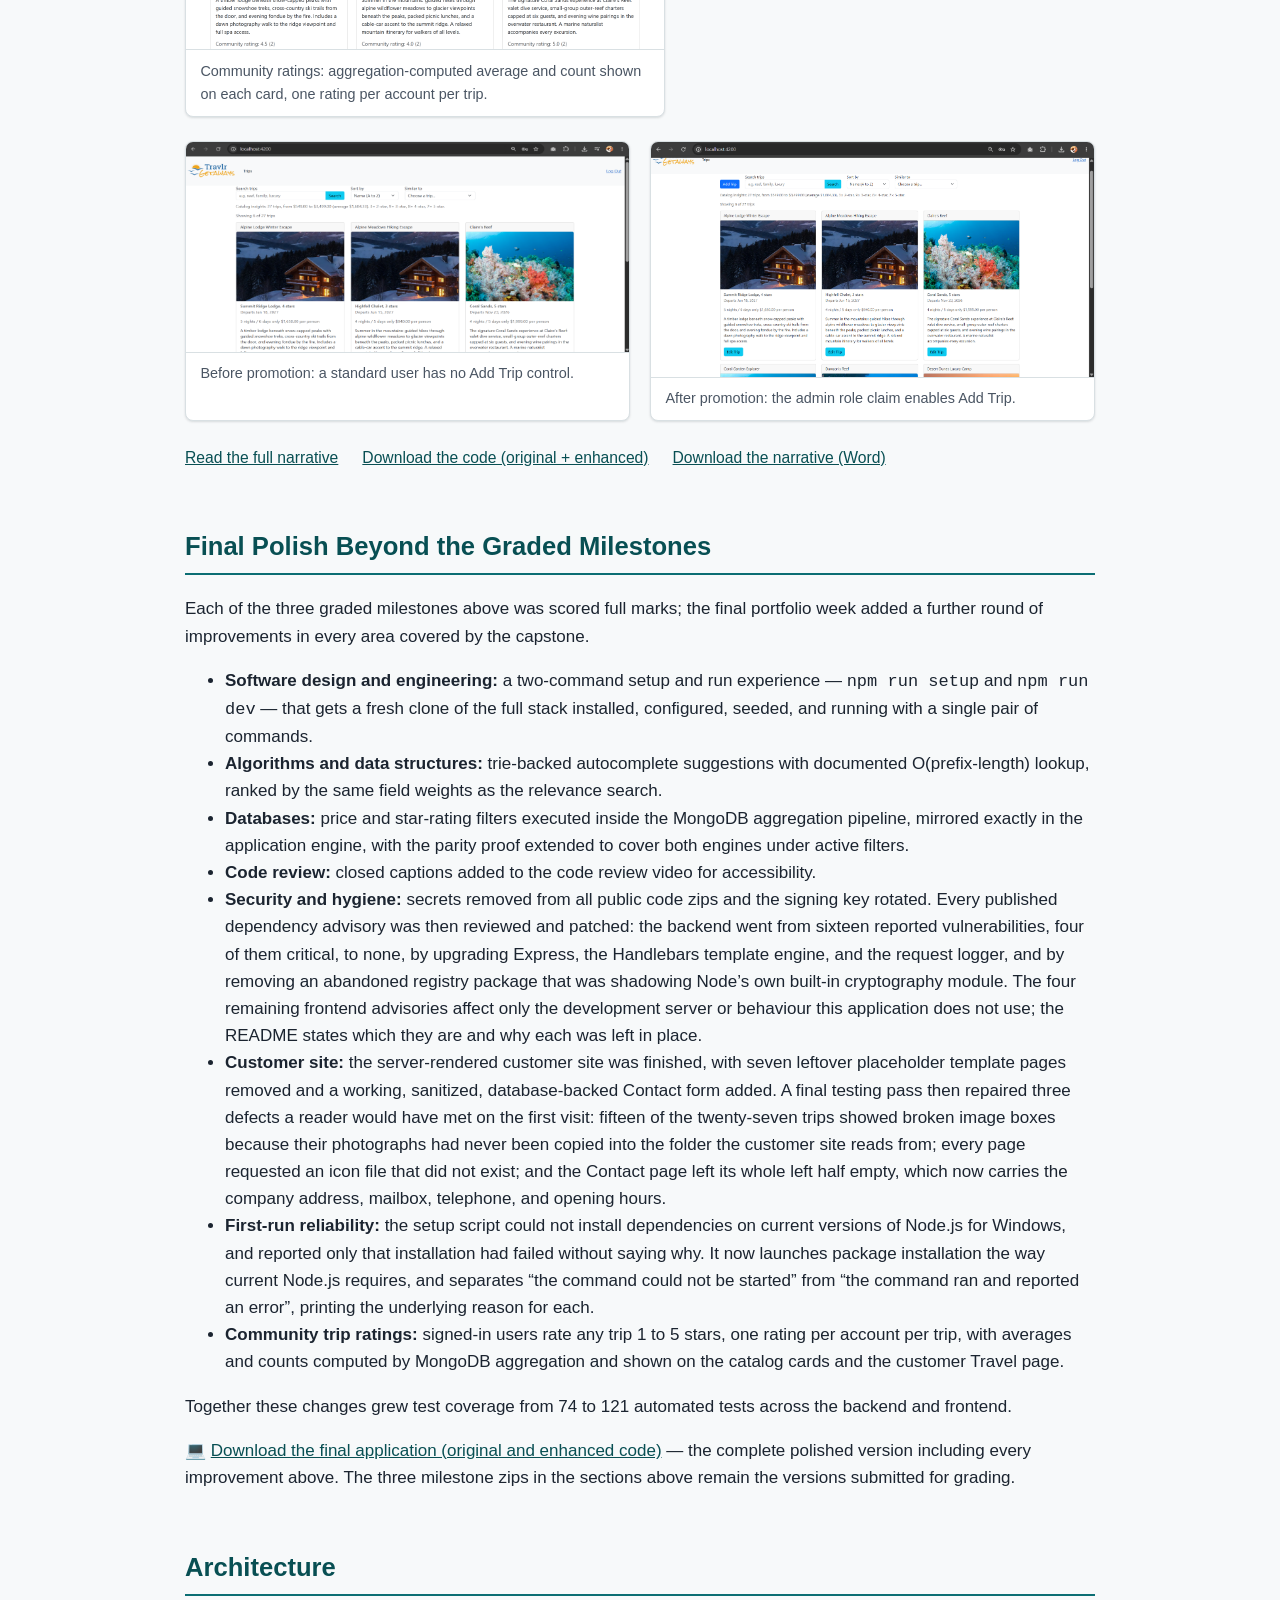
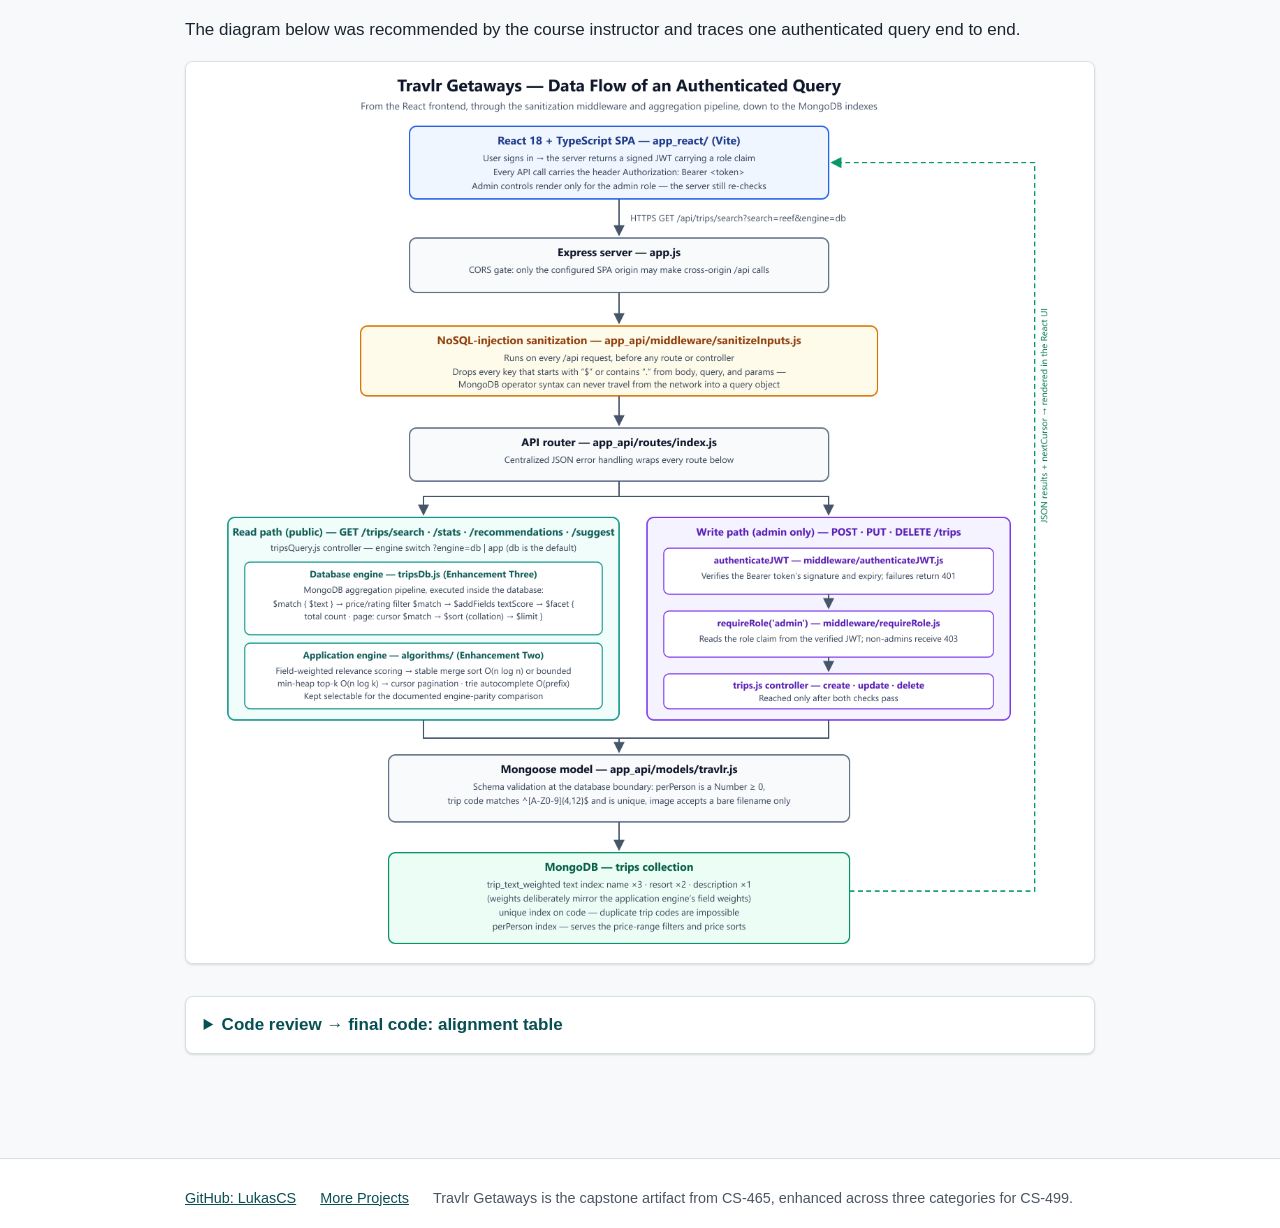
==== commit d367827b: "Repair first-run setup, patch dependency advisories, and finish the customer site - Fix the setup sc" ====
--- a/index.html
+++ b/index.html
@@ -47,7 +47,7 @@
 <p>Together the three enhancements trace one path — an authenticated query traveling from the React front end, through sanitization middleware and the algorithm layer, down to the database indexes — and the portfolio presents that path directly: an architecture diagram, a narrative for each enhancement, the code review video where the plan began, and the original and enhanced code side by side. Collectively, this work demonstrates the five outcomes of the Computer Science program: collaborating around a shared codebase, communicating to distinct audiences, solving problems with justified algorithmic trade-offs, applying professional tools and techniques, and designing with a security mindset. The sections that follow show the work itself.</p>
 <h2>References</h2>
 <div class="references">
-<p><em>JUnit user guide</em>. (n.d.). <a href="https://docs.junit.org/current/user-guide/">https://docs.junit.org/current/user-guide/</a></p>
+<p><em>JUnit user guide</em>. (n.d.). <a href="https://docs.junit.org/6.1.2/overview.html">https://docs.junit.org/6.1.2/overview.html</a></p>
 <p>MongoDB, Inc. (n.d.). <em>Aggregation pipeline</em>. MongoDB Manual. <a href="https://www.mongodb.com/docs/manual/core/aggregation-pipeline/">https://www.mongodb.com/docs/manual/core/aggregation-pipeline/</a></p>
 <p>OWASP Foundation. (2025). <em>OWASP Top Ten</em>. <a href="https://owasp.org/www-project-top-ten/">https://owasp.org/www-project-top-ten/</a></p>
 </div>
@@ -82,6 +82,17 @@
   <img src="assets/img/screenshots/after/customer-home.png" alt="The finished server-rendered customer home page, showing real Home, Travel, About, and Contact navigation and three featured trips pulled live from the database.">
   <figcaption>The finished customer home page, with live navigation and featured trips pulled from the database.</figcaption>
 </figure>
+
+<div class="shot-pair">
+  <figure>
+    <img src="assets/img/screenshots/after/customer-travel.png" alt="The customer Travel page listing the full catalogue, each trip with its photograph, description, and a community rating line showing the average and the number of ratings.">
+    <figcaption>The Travel catalogue: every trip with its photograph and its community rating average.</figcaption>
+  </figure>
+  <figure>
+    <img src="assets/img/screenshots/after/customer-contact.png" alt="The customer Contact page, with the company address, mailbox, telephone, and opening hours beside a name, email, and message form.">
+    <figcaption>The Contact page: company details beside a form whose messages are validated, sanitized, and stored.</figcaption>
+  </figure>
+</div>
 
 <ul class="enhancement-links">
   <li><a href="narratives/enhancement-one.html">Read the full narrative</a></li>
@@ -162,8 +173,9 @@
   <li><strong>Algorithms and data structures:</strong> trie-backed autocomplete suggestions with documented O(prefix-length) lookup, ranked by the same field weights as the relevance search.</li>
   <li><strong>Databases:</strong> price and star-rating filters executed inside the MongoDB aggregation pipeline, mirrored exactly in the application engine, with the parity proof extended to cover both engines under active filters.</li>
   <li><strong>Code review:</strong> closed captions added to the code review video for accessibility.</li>
-  <li><strong>Security and hygiene:</strong> secrets removed from all public code zips and the signing key rotated.</li>
-  <li><strong>Customer site:</strong> the server-rendered customer site was finished, with seven leftover placeholder template pages removed and a working, sanitized, database-backed Contact form added.</li>
+  <li><strong>Security and hygiene:</strong> secrets removed from all public code zips and the signing key rotated. Every published dependency advisory was then reviewed and patched: the backend went from sixteen reported vulnerabilities, four of them critical, to none, by upgrading Express, the Handlebars template engine, and the request logger, and by removing an abandoned registry package that was shadowing Node&rsquo;s own built-in cryptography module. The four remaining frontend advisories affect only the development server or behaviour this application does not use; the README states which they are and why each was left in place.</li>
+  <li><strong>Customer site:</strong> the server-rendered customer site was finished, with seven leftover placeholder template pages removed and a working, sanitized, database-backed Contact form added. A final testing pass then repaired three defects a reader would have met on the first visit: fifteen of the twenty-seven trips showed broken image boxes because their photographs had never been copied into the folder the customer site reads from; every page requested an icon file that did not exist; and the Contact page left its whole left half empty, which now carries the company address, mailbox, telephone, and opening hours.</li>
+  <li><strong>First-run reliability:</strong> the setup script could not install dependencies on current versions of Node.js for Windows, and reported only that installation had failed without saying why. It now launches package installation the way current Node.js requires, and separates &ldquo;the command could not be started&rdquo; from &ldquo;the command ran and reported an error&rdquo;, printing the underlying reason for each.</li>
   <li><strong>Community trip ratings:</strong> signed-in users rate any trip 1 to 5 stars, one rating per account per trip, with averages and counts computed by MongoDB aggregation and shown on the catalog cards and the customer Travel page.</li>
 </ul>
 <p>Together these changes grew test coverage from 74 to 121 automated tests across the backend and frontend.</p>
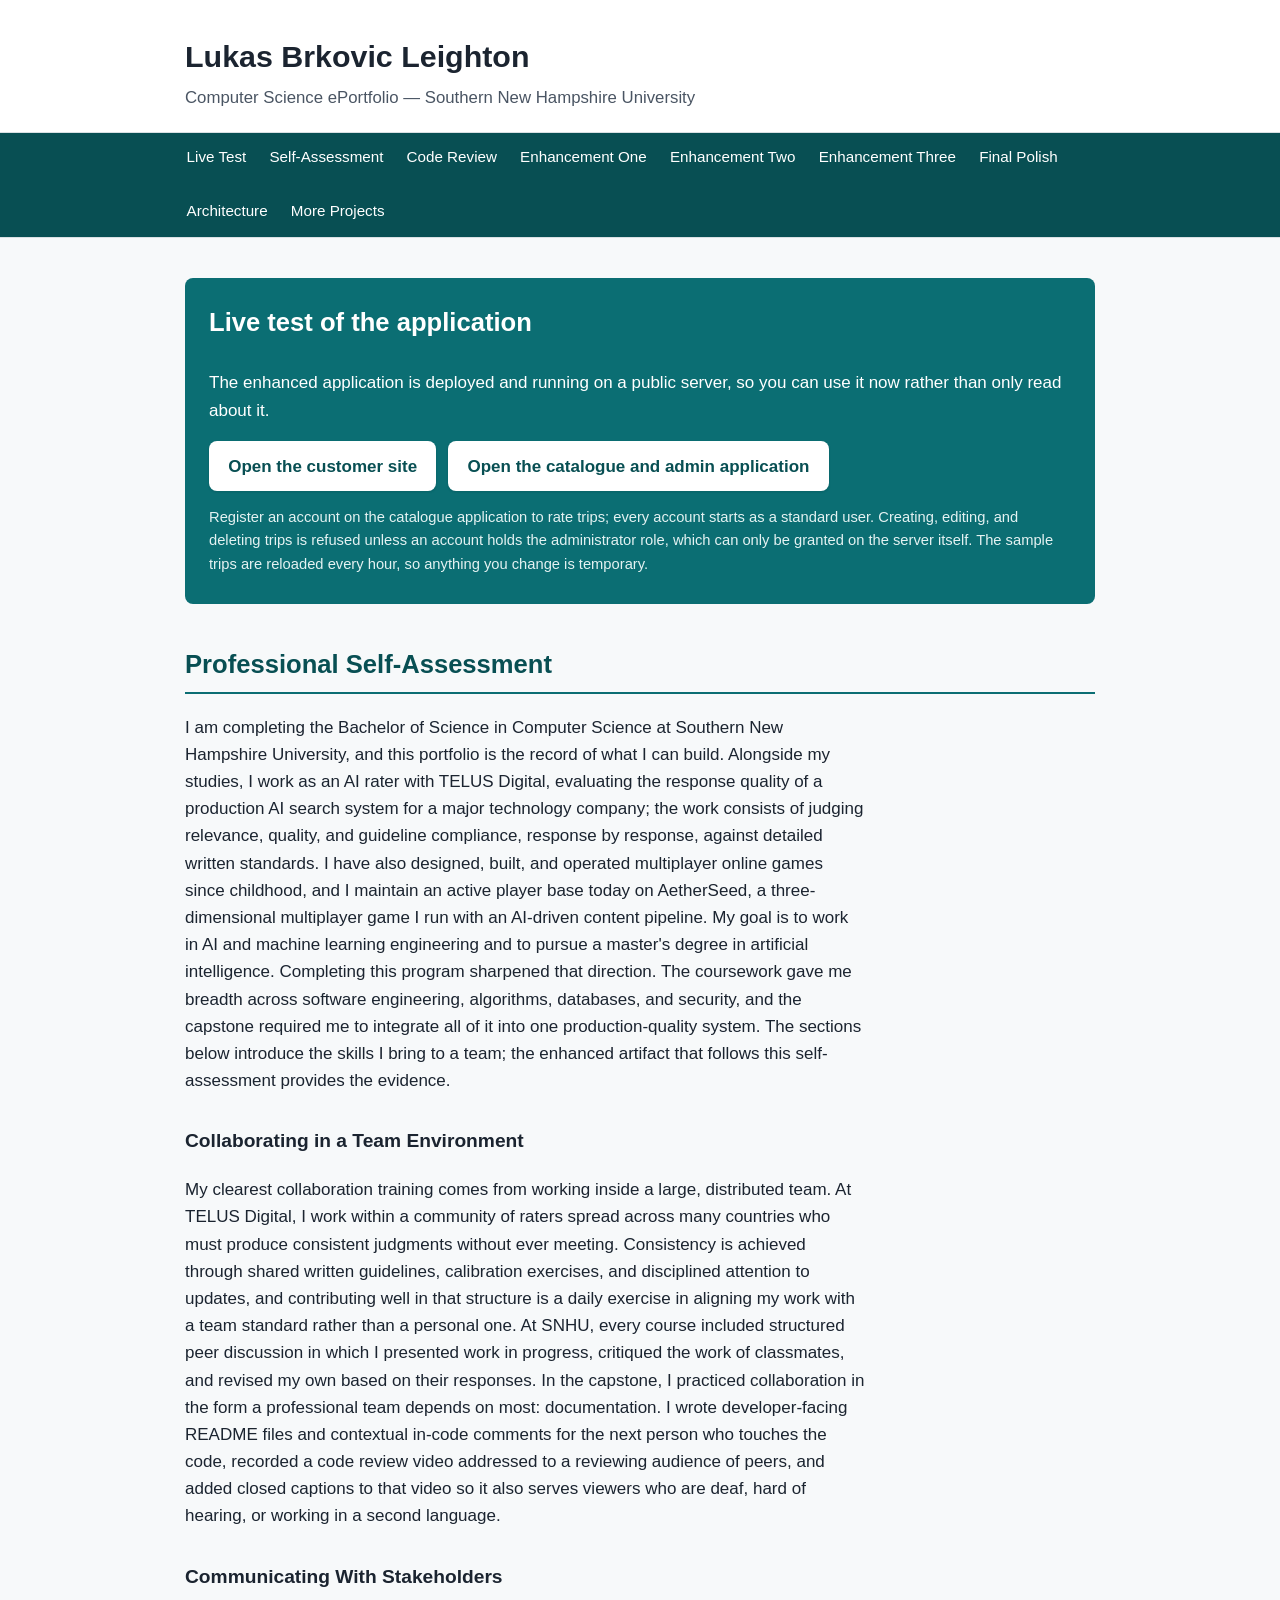
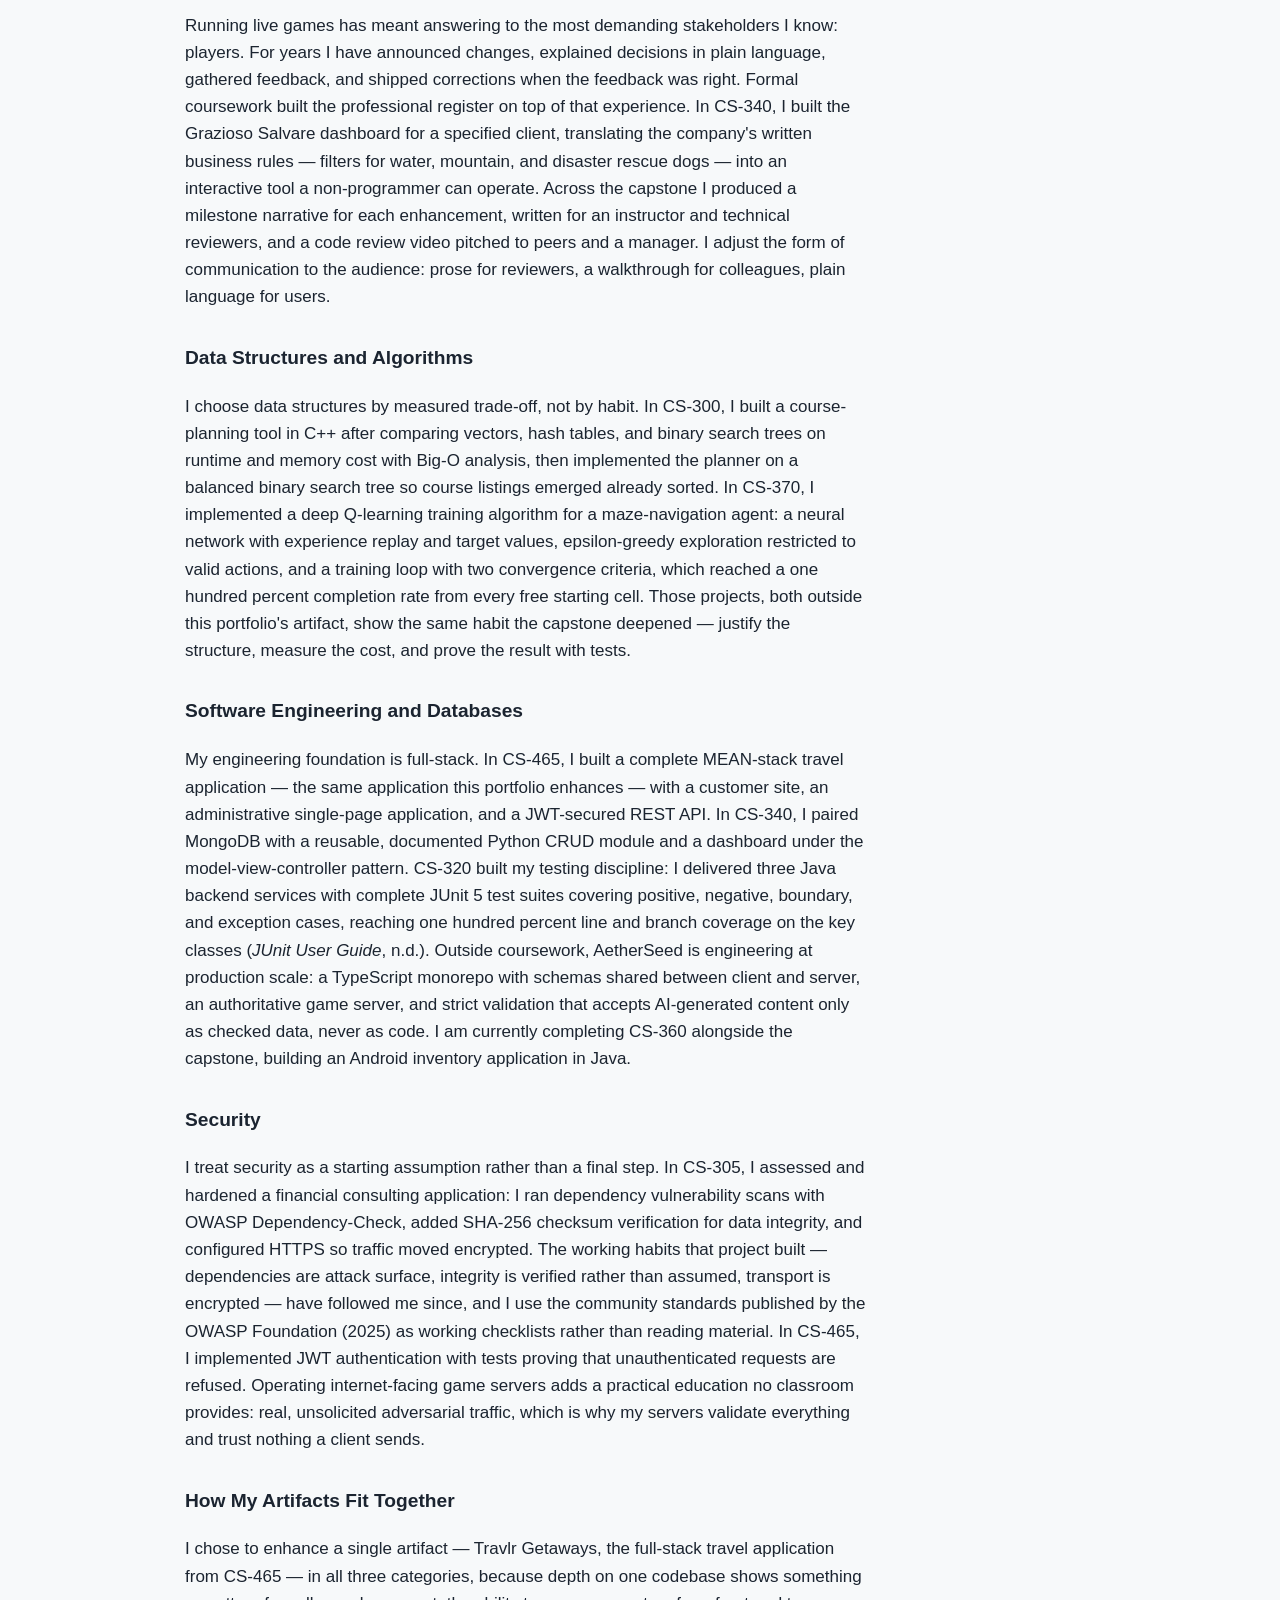
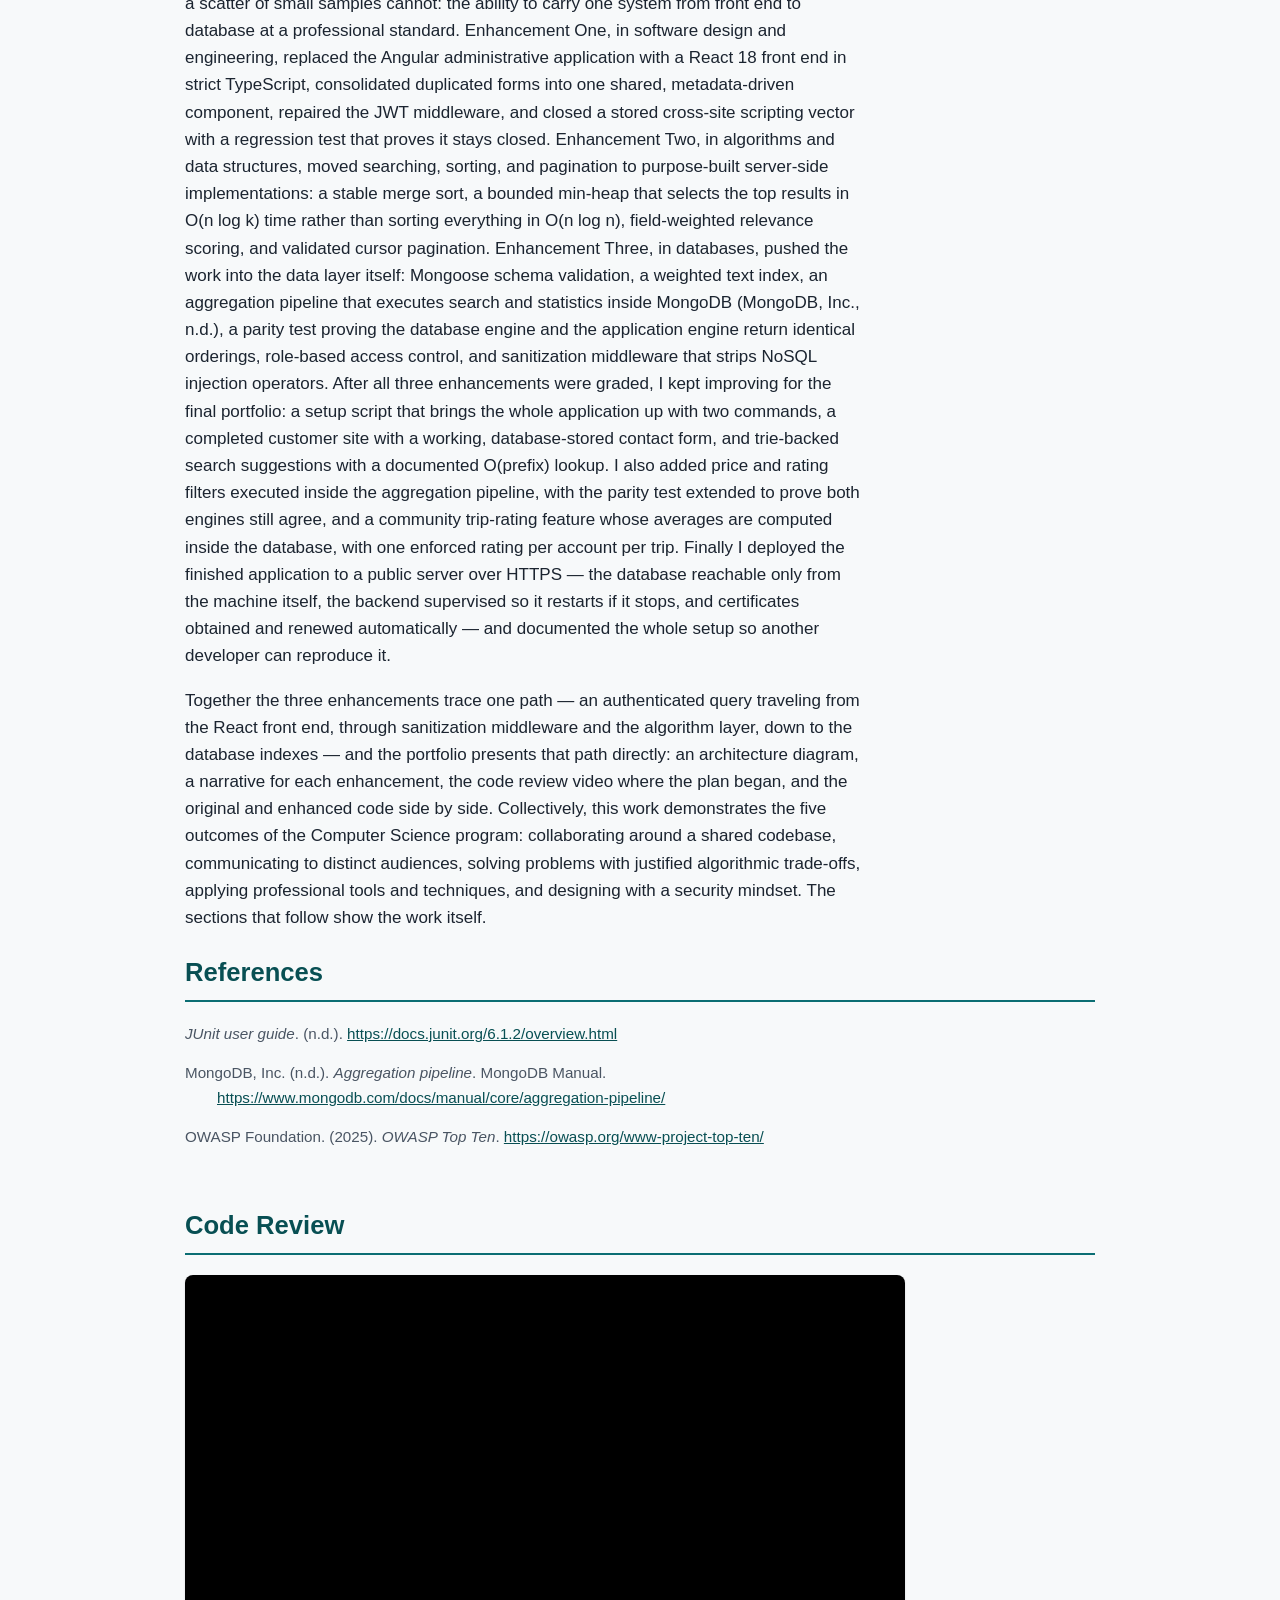
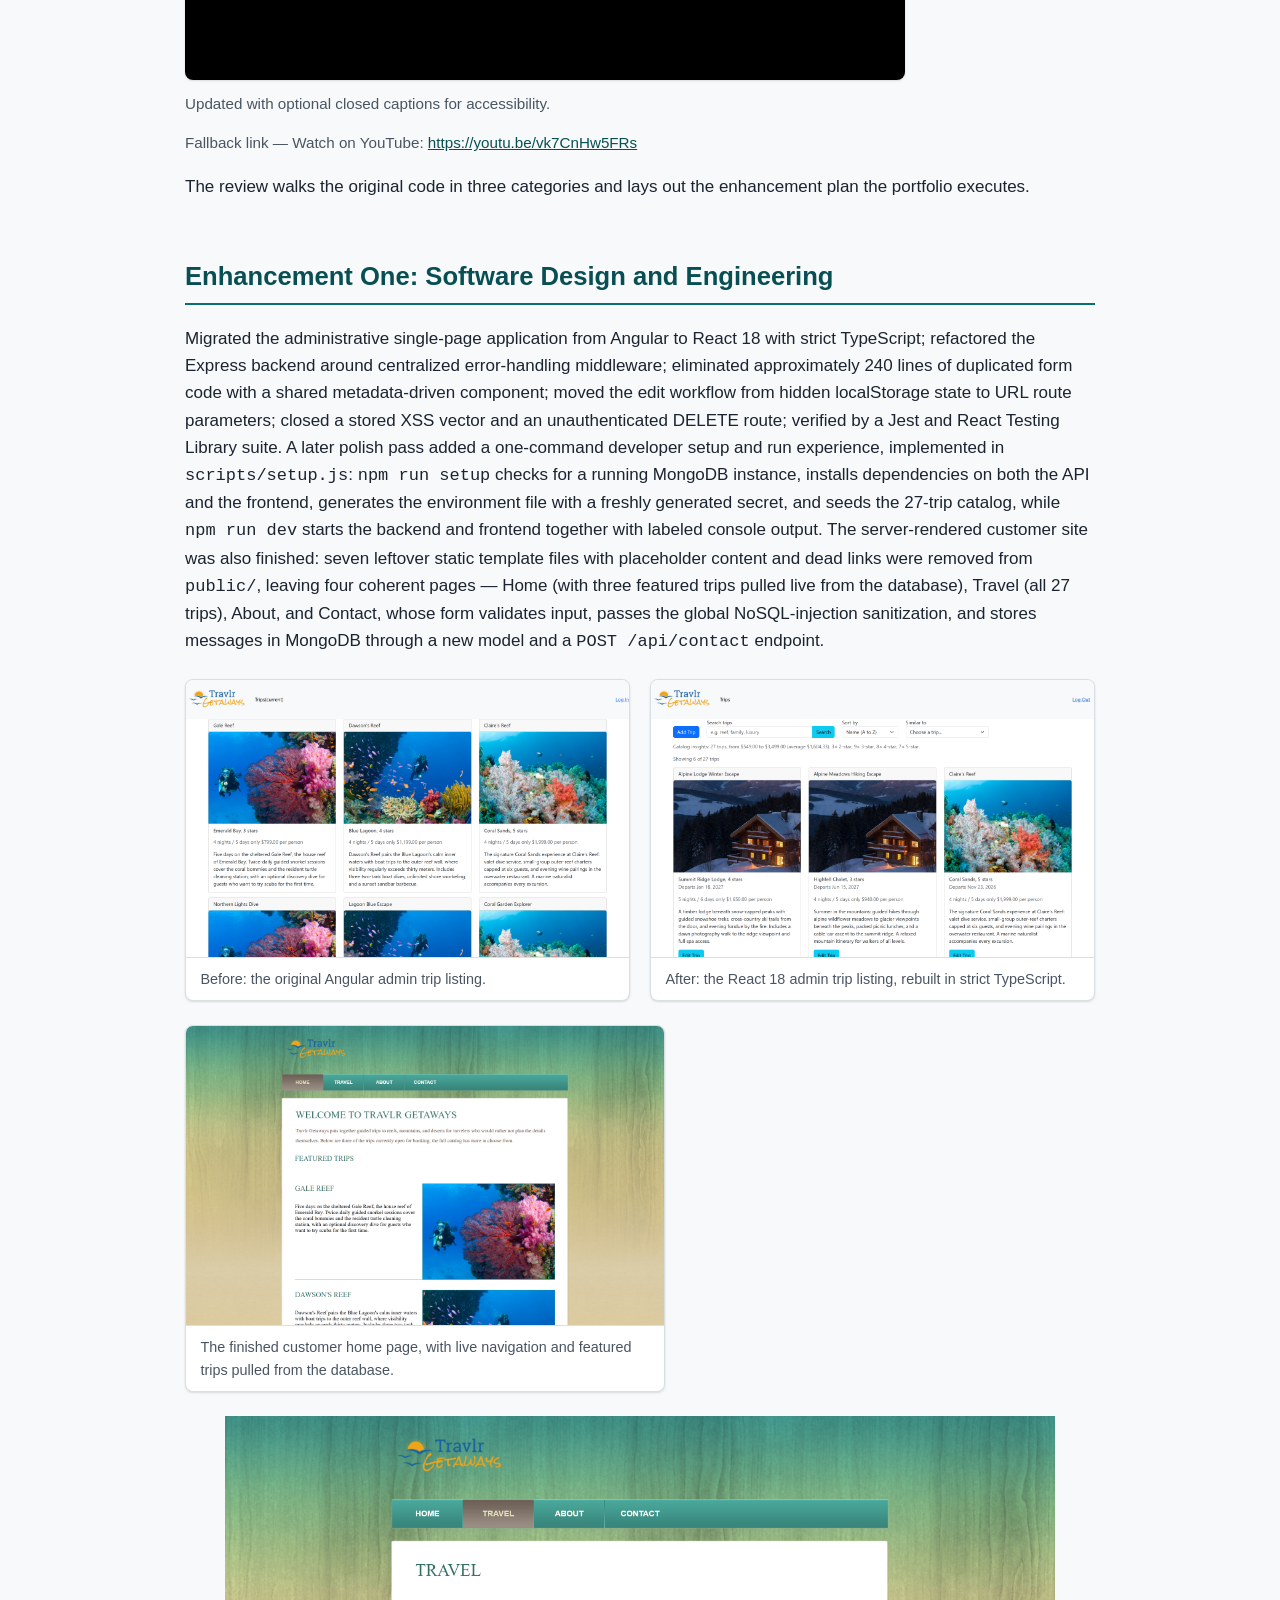
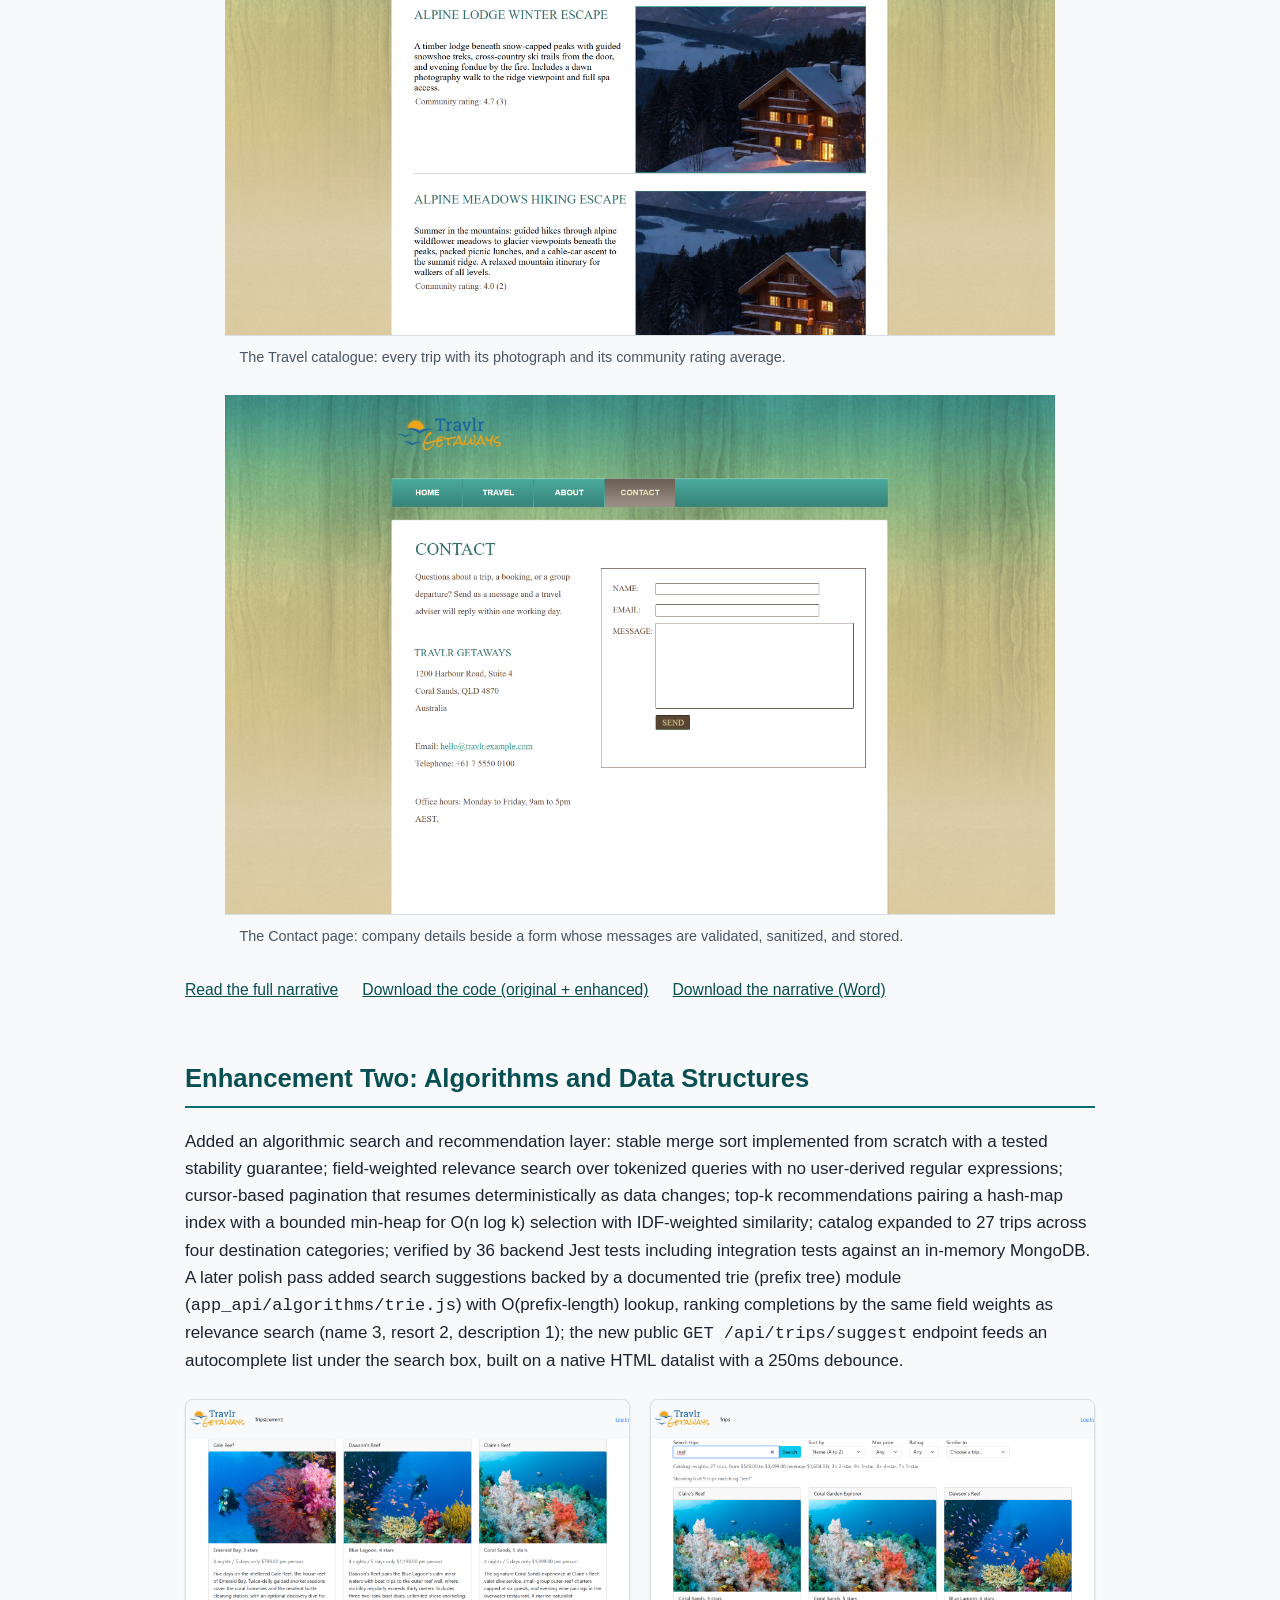
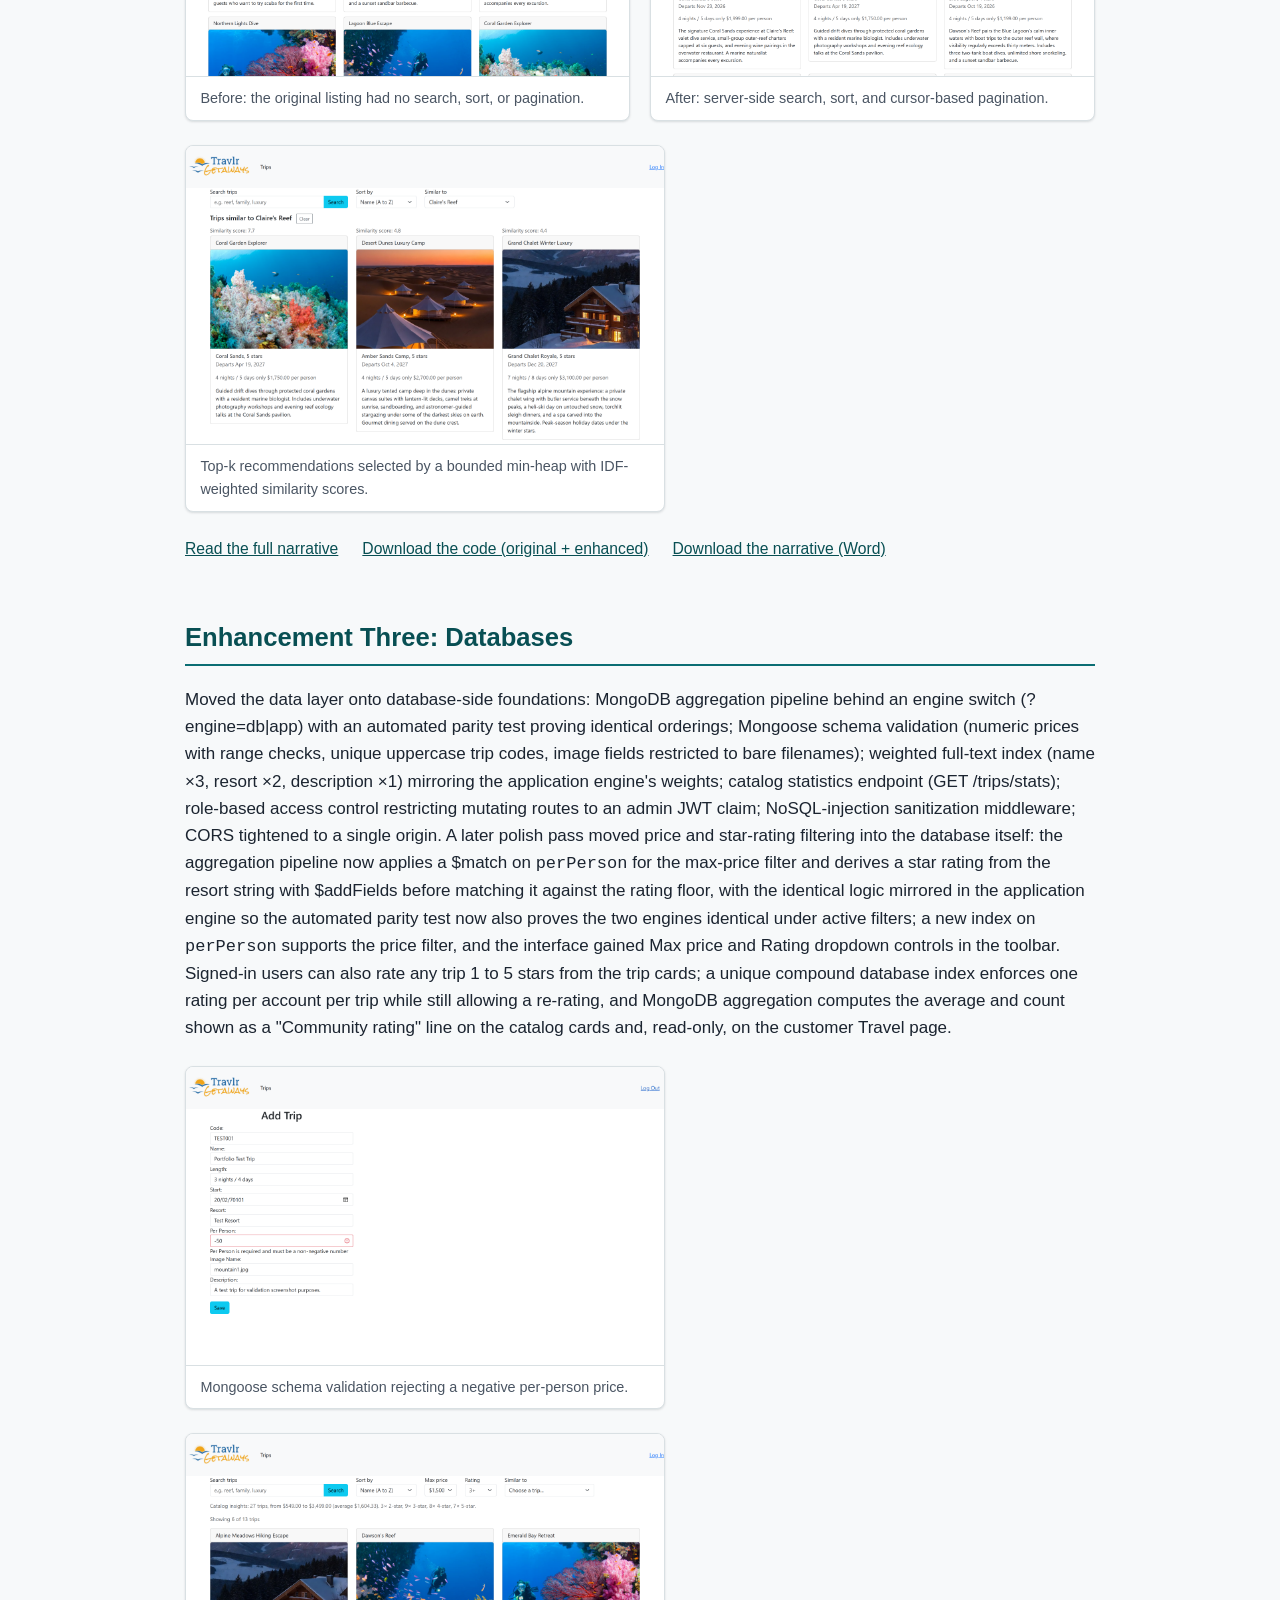
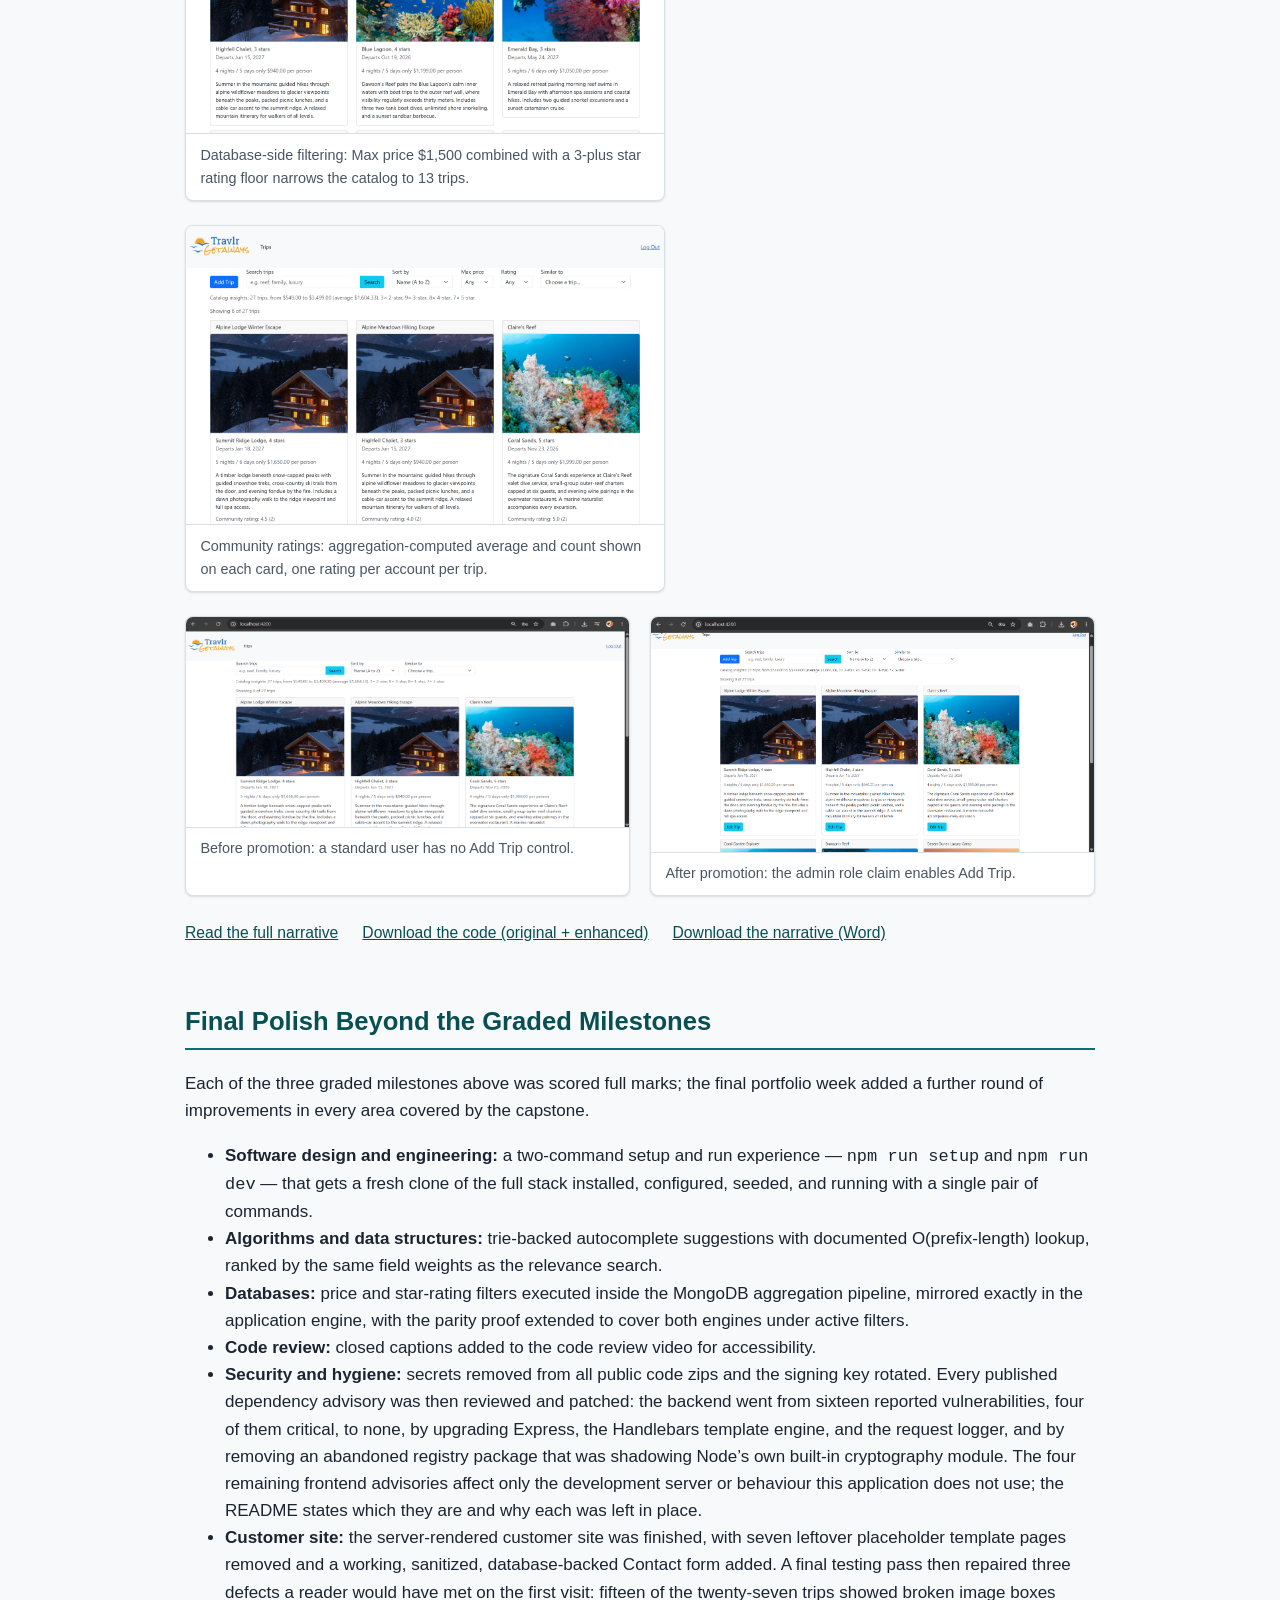
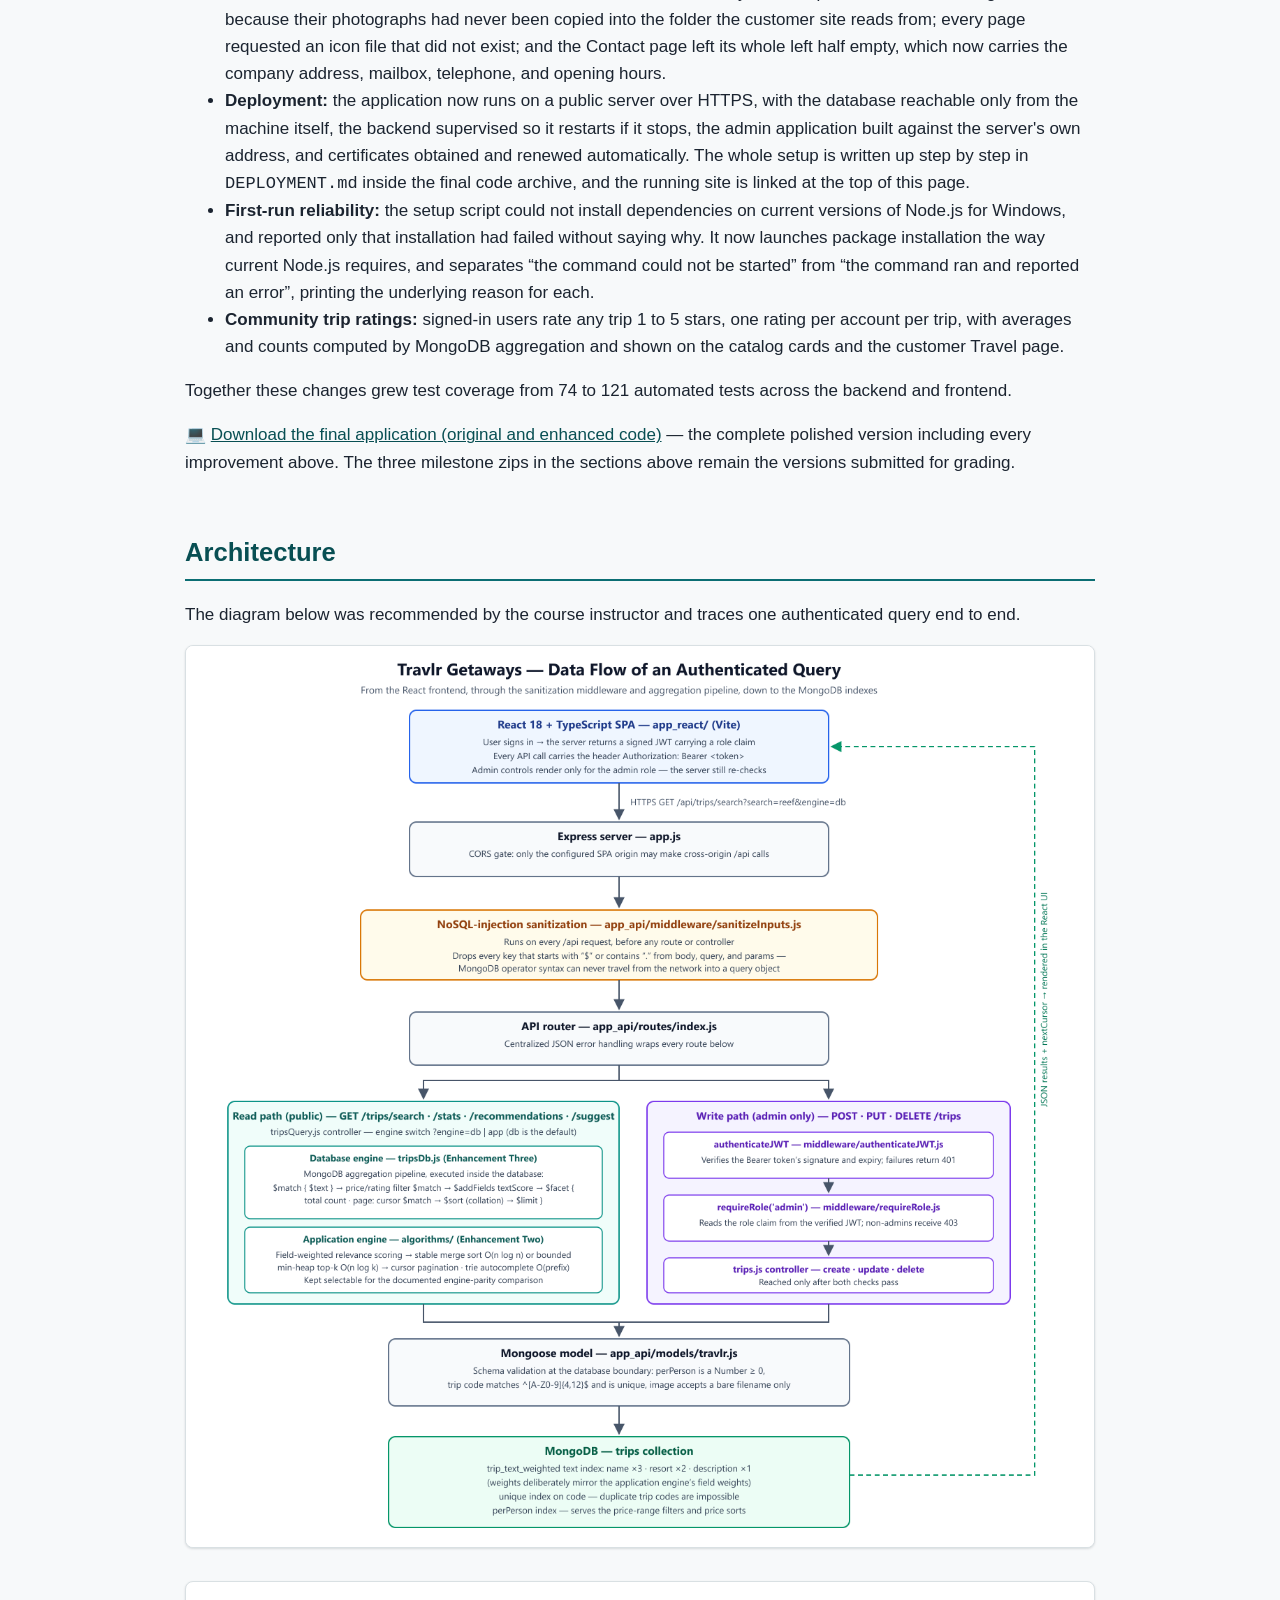
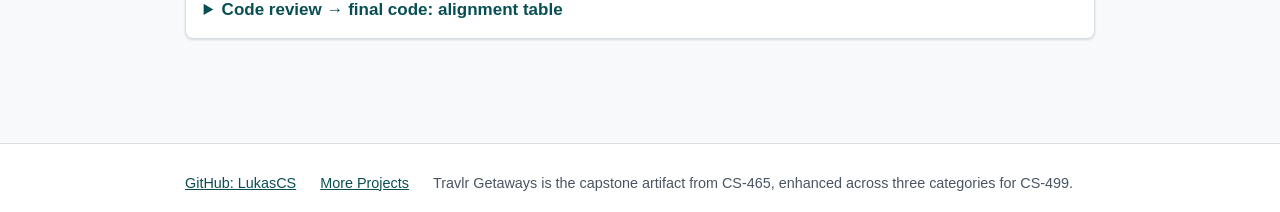
==== commit 0cad8799: "Link the running application and correct how the code archive is written - Add a live test section a" ====
--- a/index.html
+++ b/index.html
@@ -16,6 +16,7 @@
 </header>
 <nav class="site-nav" aria-label="Section navigation">
   <ul>
+    <li><a href="#live-demo">Live Test</a></li>
     <li><a href="#self-assessment">Self-Assessment</a></li>
     <li><a href="#code-review">Code Review</a></li>
     <li><a href="#enhancement-one">Enhancement One</a></li>
@@ -28,6 +29,16 @@
 </nav>
 
 <main>
+
+<section id="live-demo" class="live-demo">
+  <h2>Live test of the application</h2>
+  <p>The enhanced application is deployed and running on a public server, so you can use it now rather than only read about it.</p>
+  <p class="live-links">
+    <a class="live-button" href="https://travlr-cs499.duckdns.org">Open the customer site</a>
+    <a class="live-button" href="https://travlr-cs499-admin.duckdns.org">Open the catalogue and admin application</a>
+  </p>
+  <p class="live-note">Register an account on the catalogue application to rate trips; every account starts as a standard user. Creating, editing, and deleting trips is refused unless an account holds the administrator role, which can only be granted on the server itself. The sample trips are reloaded every hour, so anything you change is temporary.</p>
+</section>
 
 <section id="self-assessment" class="narrative-body">
 <h2>Professional Self-Assessment</h2>
@@ -43,7 +54,7 @@
 <h3>Security</h3>
 <p>I treat security as a starting assumption rather than a final step. In CS-305, I assessed and hardened a financial consulting application: I ran dependency vulnerability scans with OWASP Dependency-Check, added SHA-256 checksum verification for data integrity, and configured HTTPS so traffic moved encrypted. The working habits that project built — dependencies are attack surface, integrity is verified rather than assumed, transport is encrypted — have followed me since, and I use the community standards published by the OWASP Foundation (2025) as working checklists rather than reading material. In CS-465, I implemented JWT authentication with tests proving that unauthenticated requests are refused. Operating internet-facing game servers adds a practical education no classroom provides: real, unsolicited adversarial traffic, which is why my servers validate everything and trust nothing a client sends.</p>
 <h3>How My Artifacts Fit Together</h3>
-<p>I chose to enhance a single artifact — Travlr Getaways, the full-stack travel application from CS-465 — in all three categories, because depth on one codebase shows something a scatter of small samples cannot: the ability to carry one system from front end to database at a professional standard. Enhancement One, in software design and engineering, replaced the Angular administrative application with a React 18 front end in strict TypeScript, consolidated duplicated forms into one shared, metadata-driven component, repaired the JWT middleware, and closed a stored cross-site scripting vector with a regression test that proves it stays closed. Enhancement Two, in algorithms and data structures, moved searching, sorting, and pagination to purpose-built server-side implementations: a stable merge sort, a bounded min-heap that selects the top results in O(n log k) time rather than sorting everything in O(n log n), field-weighted relevance scoring, and validated cursor pagination. Enhancement Three, in databases, pushed the work into the data layer itself: Mongoose schema validation, a weighted text index, an aggregation pipeline that executes search and statistics inside MongoDB (MongoDB, Inc., n.d.), a parity test proving the database engine and the application engine return identical orderings, role-based access control, and sanitization middleware that strips NoSQL injection operators. After all three enhancements were graded, I kept improving for the final portfolio: a setup script that brings the whole application up with two commands, a completed customer site with a working, database-stored contact form, and trie-backed search suggestions with a documented O(prefix) lookup. I also added price and rating filters executed inside the aggregation pipeline, with the parity test extended to prove both engines still agree, and a community trip-rating feature whose averages are computed inside the database, with one enforced rating per account per trip.</p>
+<p>I chose to enhance a single artifact — Travlr Getaways, the full-stack travel application from CS-465 — in all three categories, because depth on one codebase shows something a scatter of small samples cannot: the ability to carry one system from front end to database at a professional standard. Enhancement One, in software design and engineering, replaced the Angular administrative application with a React 18 front end in strict TypeScript, consolidated duplicated forms into one shared, metadata-driven component, repaired the JWT middleware, and closed a stored cross-site scripting vector with a regression test that proves it stays closed. Enhancement Two, in algorithms and data structures, moved searching, sorting, and pagination to purpose-built server-side implementations: a stable merge sort, a bounded min-heap that selects the top results in O(n log k) time rather than sorting everything in O(n log n), field-weighted relevance scoring, and validated cursor pagination. Enhancement Three, in databases, pushed the work into the data layer itself: Mongoose schema validation, a weighted text index, an aggregation pipeline that executes search and statistics inside MongoDB (MongoDB, Inc., n.d.), a parity test proving the database engine and the application engine return identical orderings, role-based access control, and sanitization middleware that strips NoSQL injection operators. After all three enhancements were graded, I kept improving for the final portfolio: a setup script that brings the whole application up with two commands, a completed customer site with a working, database-stored contact form, and trie-backed search suggestions with a documented O(prefix) lookup. I also added price and rating filters executed inside the aggregation pipeline, with the parity test extended to prove both engines still agree, and a community trip-rating feature whose averages are computed inside the database, with one enforced rating per account per trip. Finally I deployed the finished application to a public server over HTTPS — the database reachable only from the machine itself, the backend supervised so it restarts if it stops, and certificates obtained and renewed automatically — and documented the whole setup so another developer can reproduce it.</p>
 <p>Together the three enhancements trace one path — an authenticated query traveling from the React front end, through sanitization middleware and the algorithm layer, down to the database indexes — and the portfolio presents that path directly: an architecture diagram, a narrative for each enhancement, the code review video where the plan began, and the original and enhanced code side by side. Collectively, this work demonstrates the five outcomes of the Computer Science program: collaborating around a shared codebase, communicating to distinct audiences, solving problems with justified algorithmic trade-offs, applying professional tools and techniques, and designing with a security mindset. The sections that follow show the work itself.</p>
 <h2>References</h2>
 <div class="references">
@@ -175,6 +186,7 @@
   <li><strong>Code review:</strong> closed captions added to the code review video for accessibility.</li>
   <li><strong>Security and hygiene:</strong> secrets removed from all public code zips and the signing key rotated. Every published dependency advisory was then reviewed and patched: the backend went from sixteen reported vulnerabilities, four of them critical, to none, by upgrading Express, the Handlebars template engine, and the request logger, and by removing an abandoned registry package that was shadowing Node&rsquo;s own built-in cryptography module. The four remaining frontend advisories affect only the development server or behaviour this application does not use; the README states which they are and why each was left in place.</li>
   <li><strong>Customer site:</strong> the server-rendered customer site was finished, with seven leftover placeholder template pages removed and a working, sanitized, database-backed Contact form added. A final testing pass then repaired three defects a reader would have met on the first visit: fifteen of the twenty-seven trips showed broken image boxes because their photographs had never been copied into the folder the customer site reads from; every page requested an icon file that did not exist; and the Contact page left its whole left half empty, which now carries the company address, mailbox, telephone, and opening hours.</li>
+  <li><strong>Deployment:</strong> the application now runs on a public server over HTTPS, with the database reachable only from the machine itself, the backend supervised so it restarts if it stops, the admin application built against the server's own address, and certificates obtained and renewed automatically. The whole setup is written up step by step in <code>DEPLOYMENT.md</code> inside the final code archive, and the running site is linked at the top of this page.</li>
   <li><strong>First-run reliability:</strong> the setup script could not install dependencies on current versions of Node.js for Windows, and reported only that installation had failed without saying why. It now launches package installation the way current Node.js requires, and separates &ldquo;the command could not be started&rdquo; from &ldquo;the command ran and reported an error&rdquo;, printing the underlying reason for each.</li>
   <li><strong>Community trip ratings:</strong> signed-in users rate any trip 1 to 5 stars, one rating per account per trip, with averages and counts computed by MongoDB aggregation and shown on the catalog cards and the customer Travel page.</li>
 </ul>
--- a/assets/style.css
+++ b/assets/style.css
@@ -394,3 +394,49 @@
     padding: 2rem 1rem 2.5rem;
   }
 }
+
+/* Live test section — the first thing on the page, holding the two
+   links to the running application on its public server. */
+.live-demo {
+  background: var(--color-accent);
+  color: #ffffff;
+  border-radius: var(--radius);
+  padding: 1.5rem 1.5rem 1.75rem;
+  margin-bottom: 2.5rem;
+}
+
+.live-demo h2 {
+  color: #ffffff;
+  margin-top: 0;
+  border: 0;
+}
+
+.live-links {
+  display: flex;
+  flex-wrap: wrap;
+  gap: 0.75rem;
+  margin: 1.1rem 0 0.9rem;
+}
+
+.live-button {
+  display: inline-block;
+  background: #ffffff;
+  color: var(--color-accent-dark);
+  font-weight: 600;
+  text-decoration: none;
+  padding: 0.7rem 1.2rem;
+  border-radius: var(--radius);
+  box-shadow: var(--shadow);
+}
+
+.live-button:hover,
+.live-button:focus {
+  background: #eef7f7;
+  text-decoration: underline;
+}
+
+.live-note {
+  font-size: 0.92rem;
+  margin-bottom: 0;
+  color: #e4f2f2;
+}
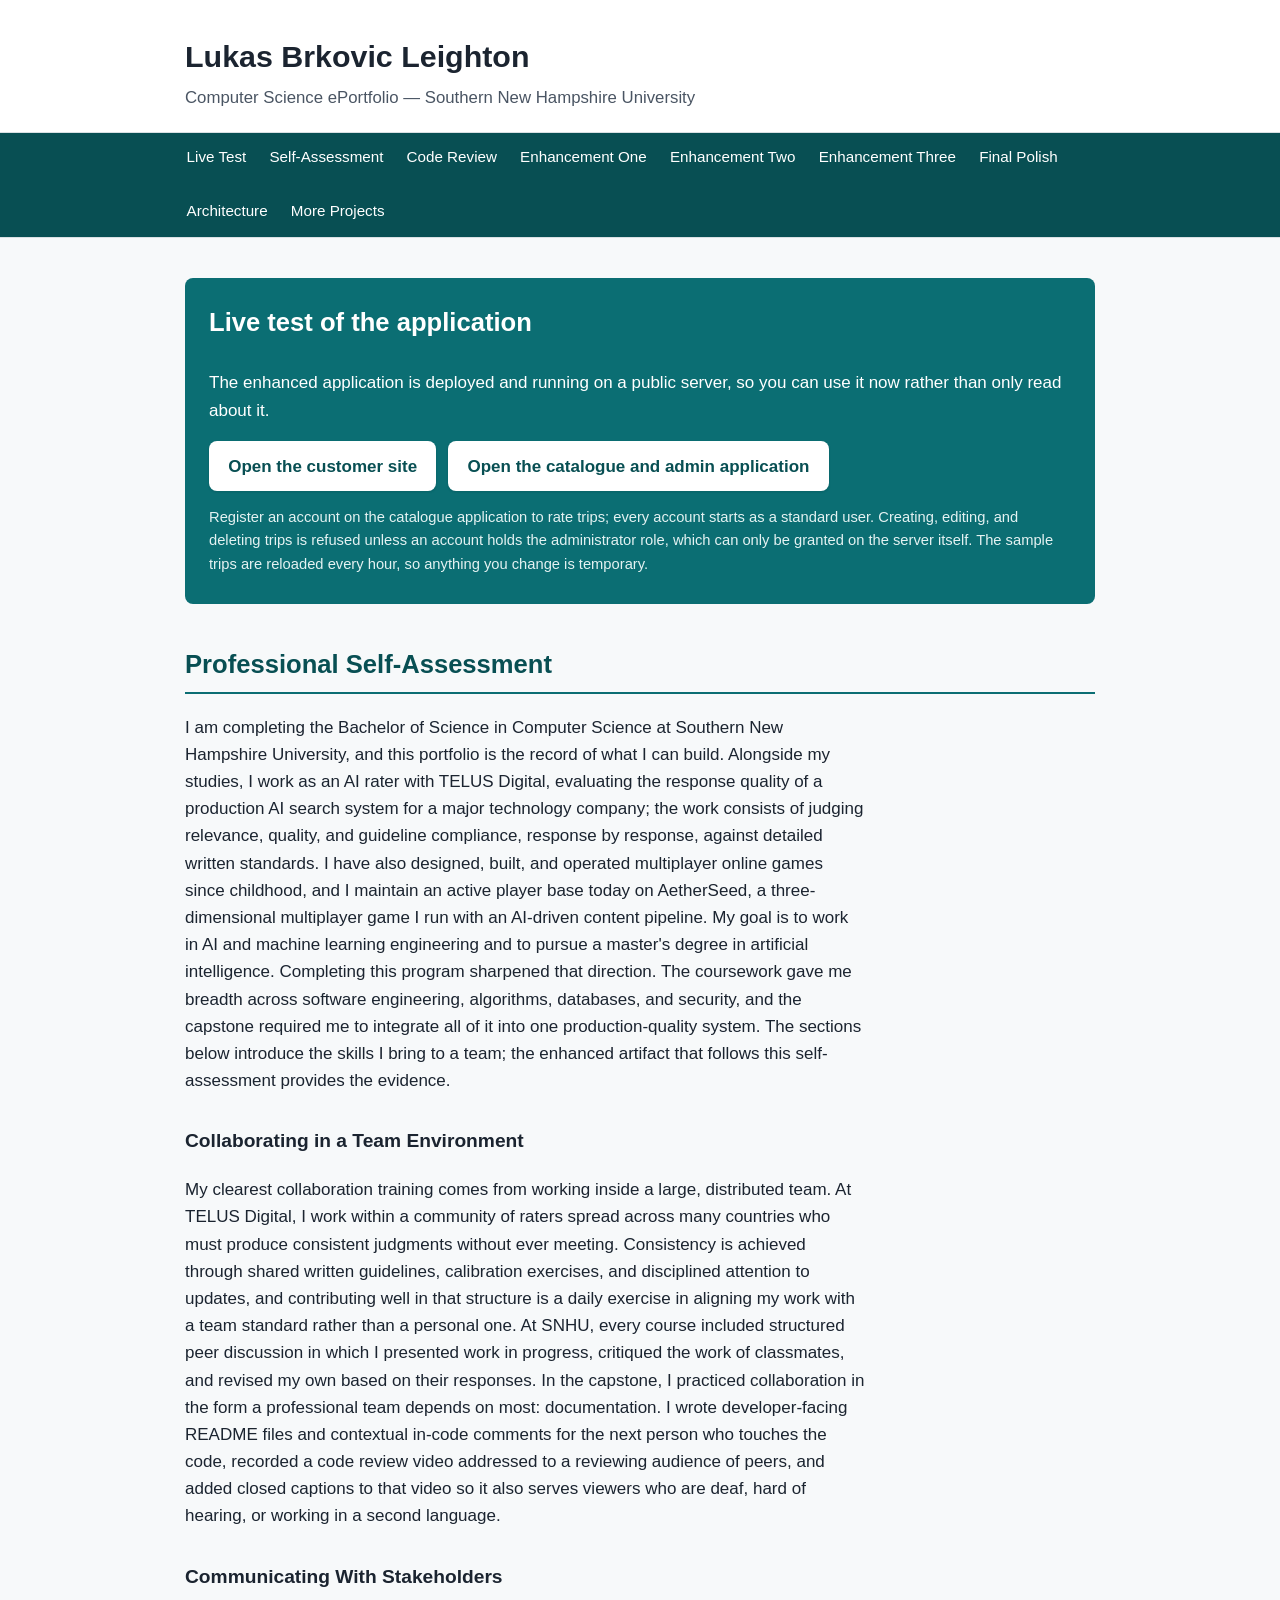
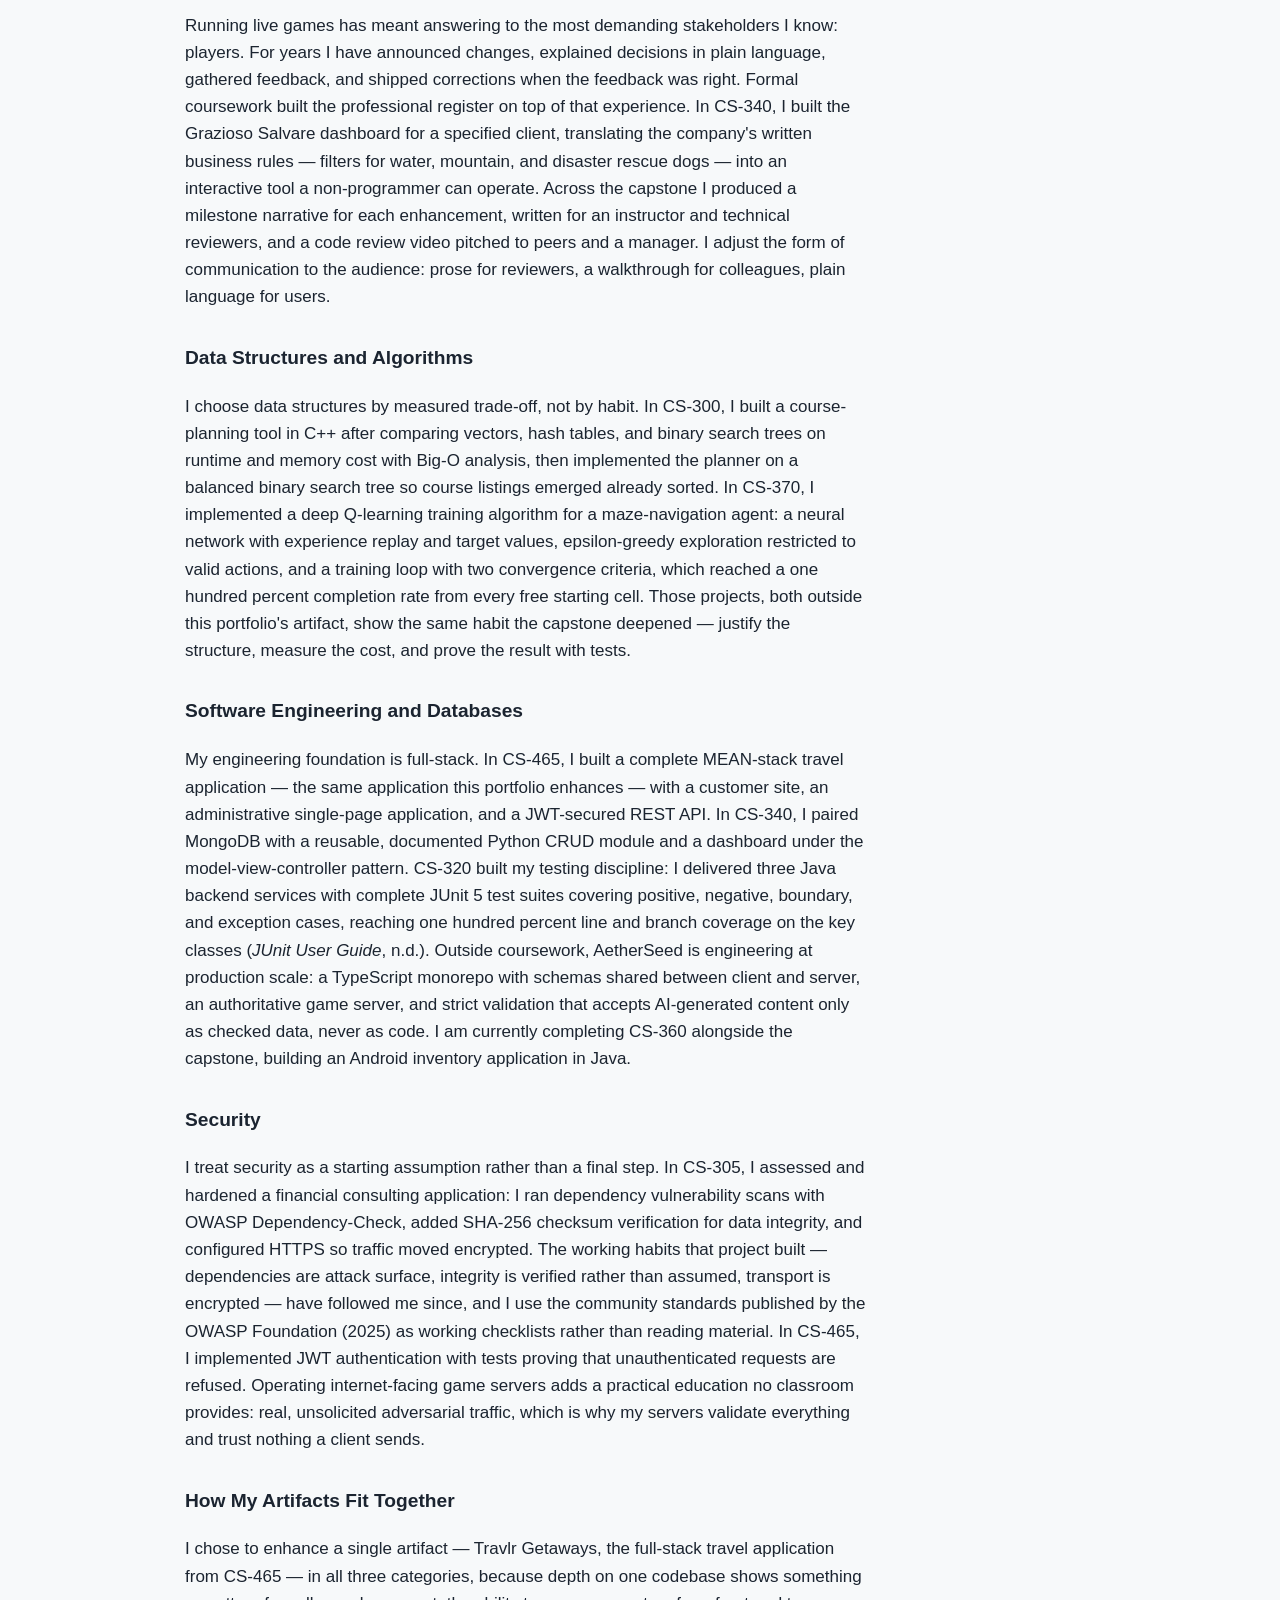
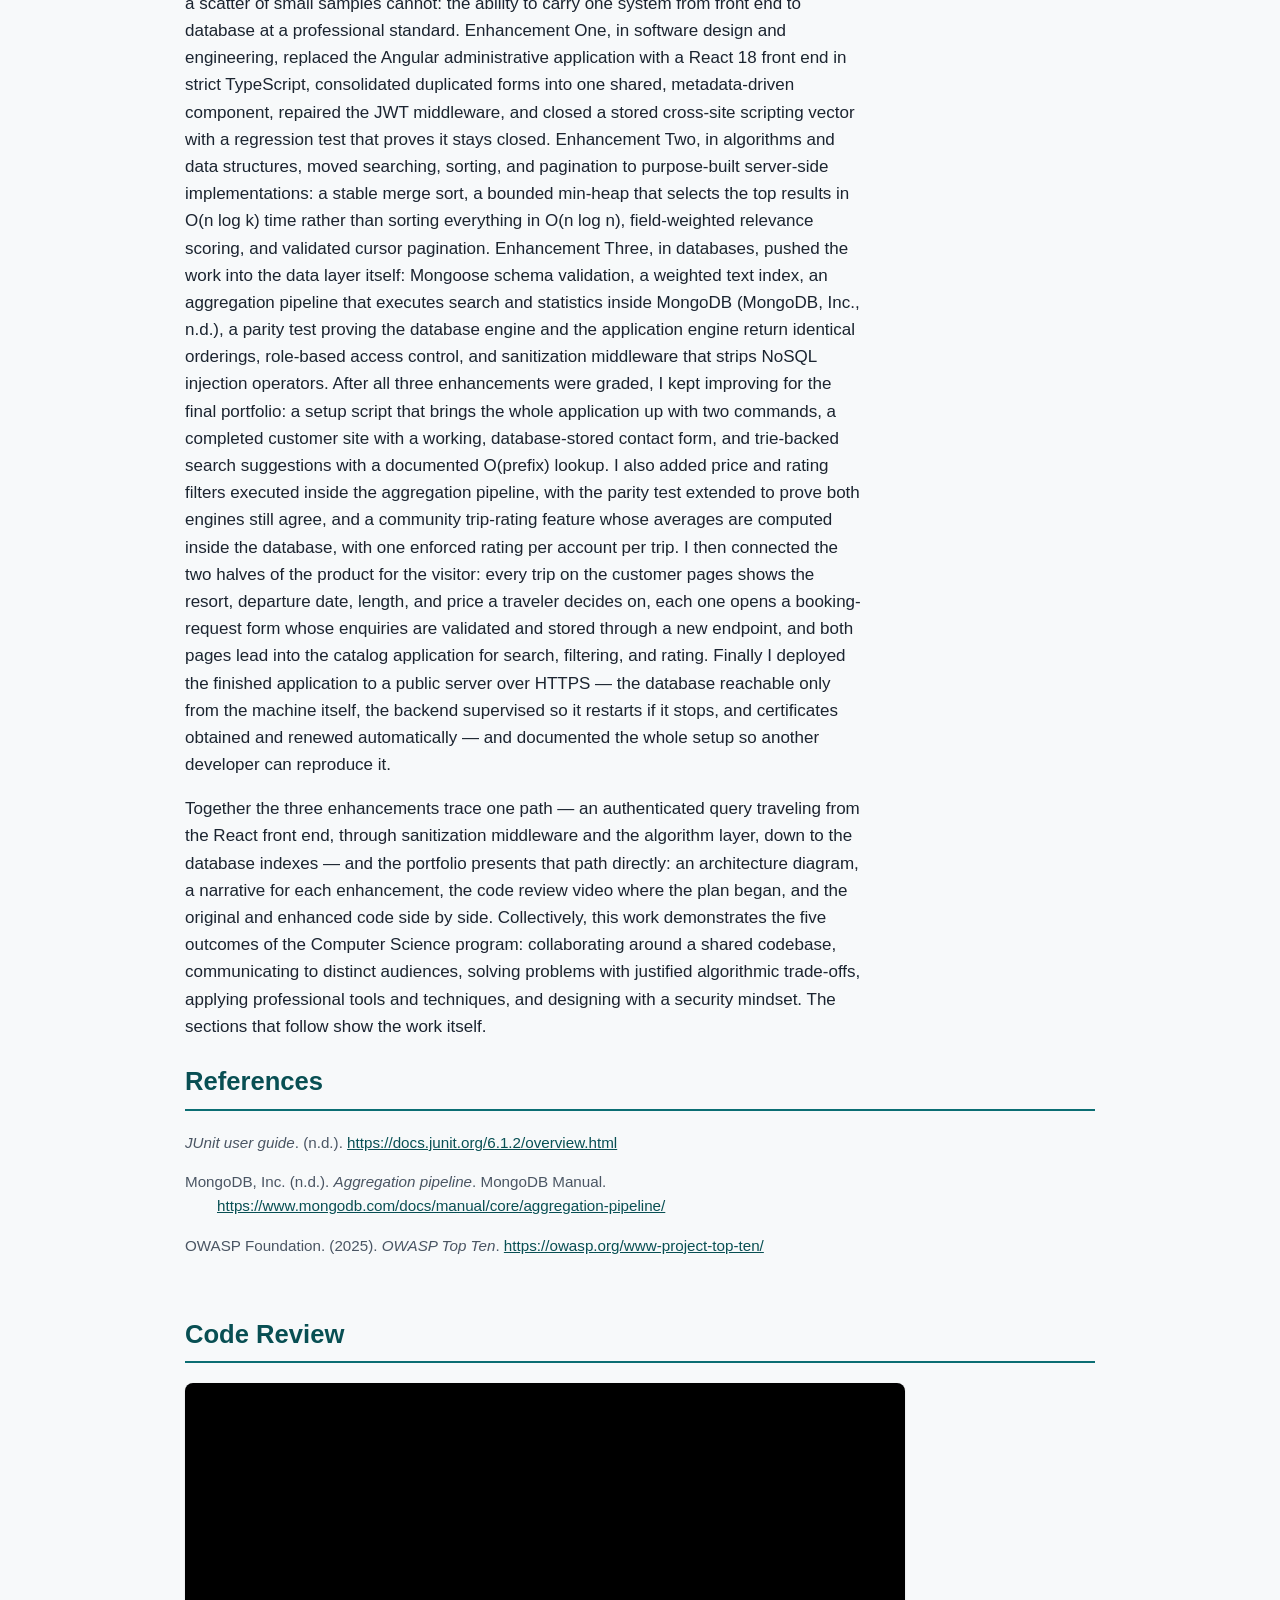
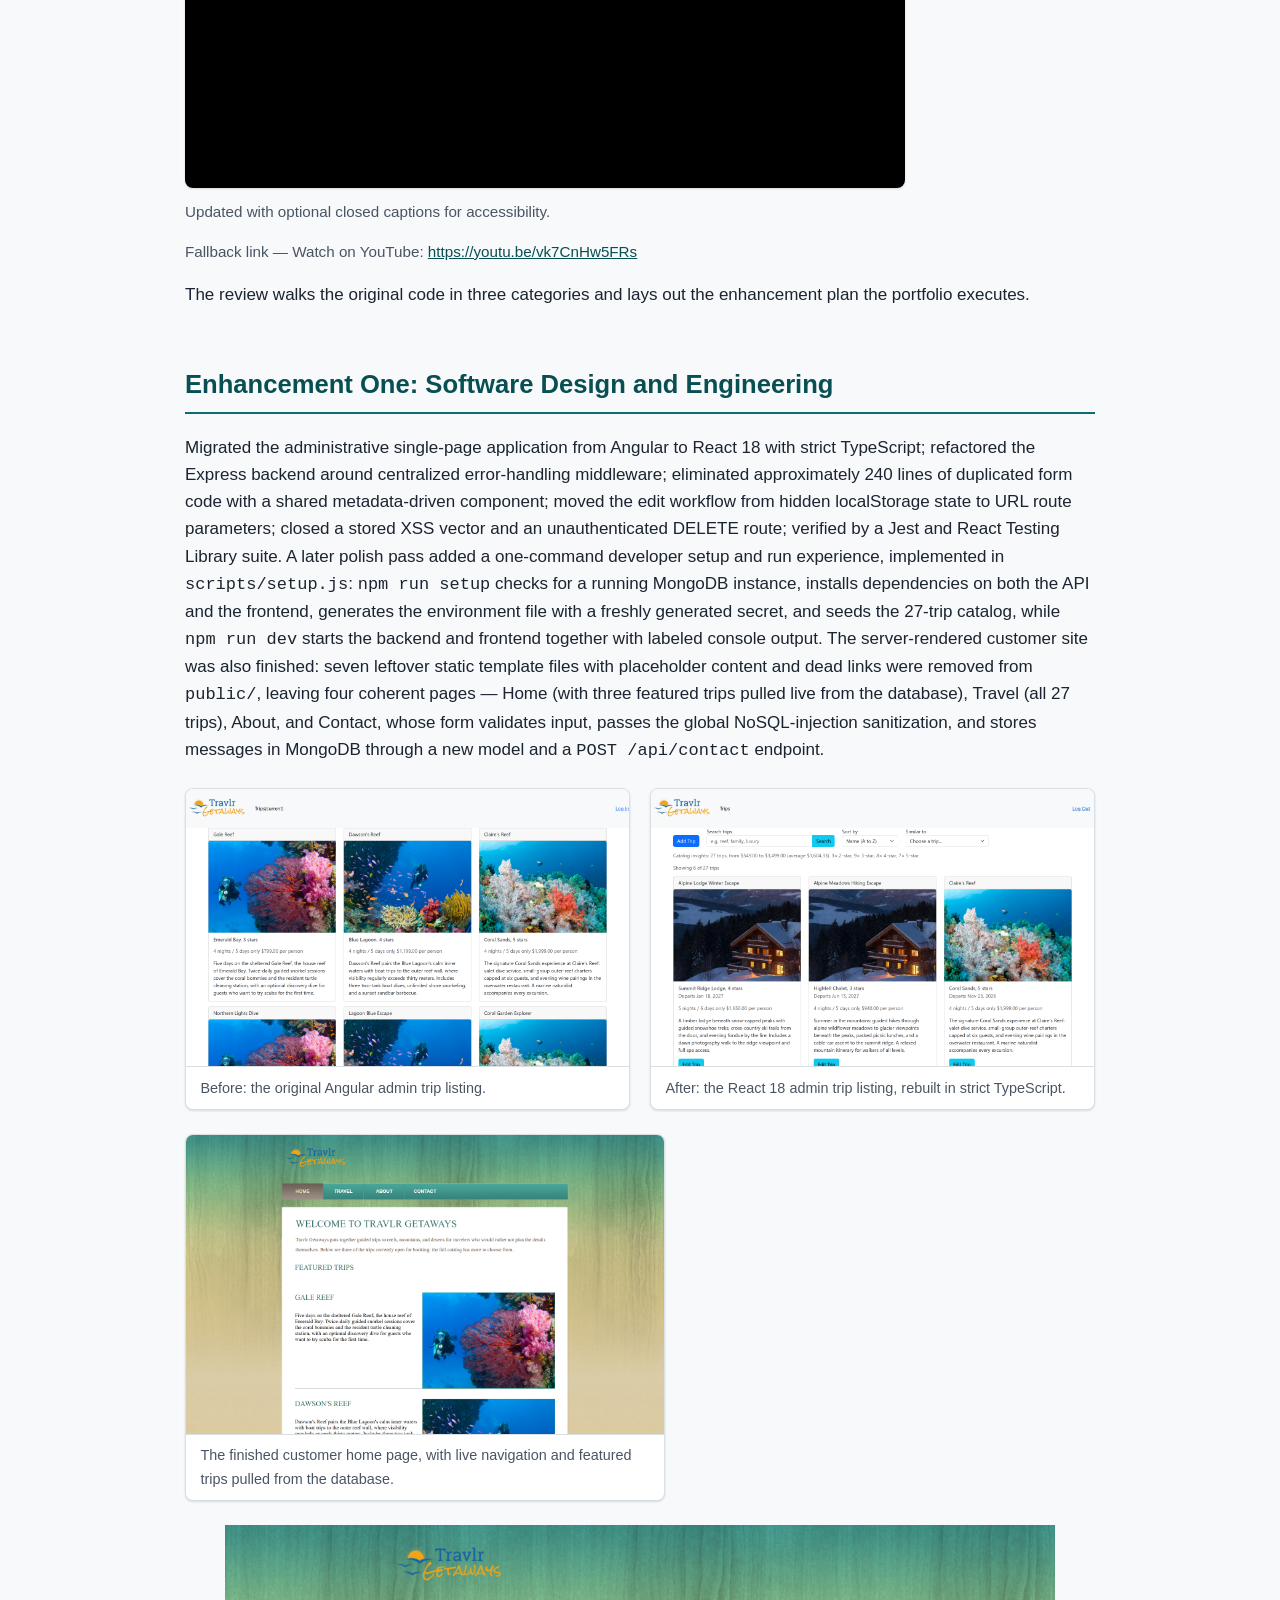
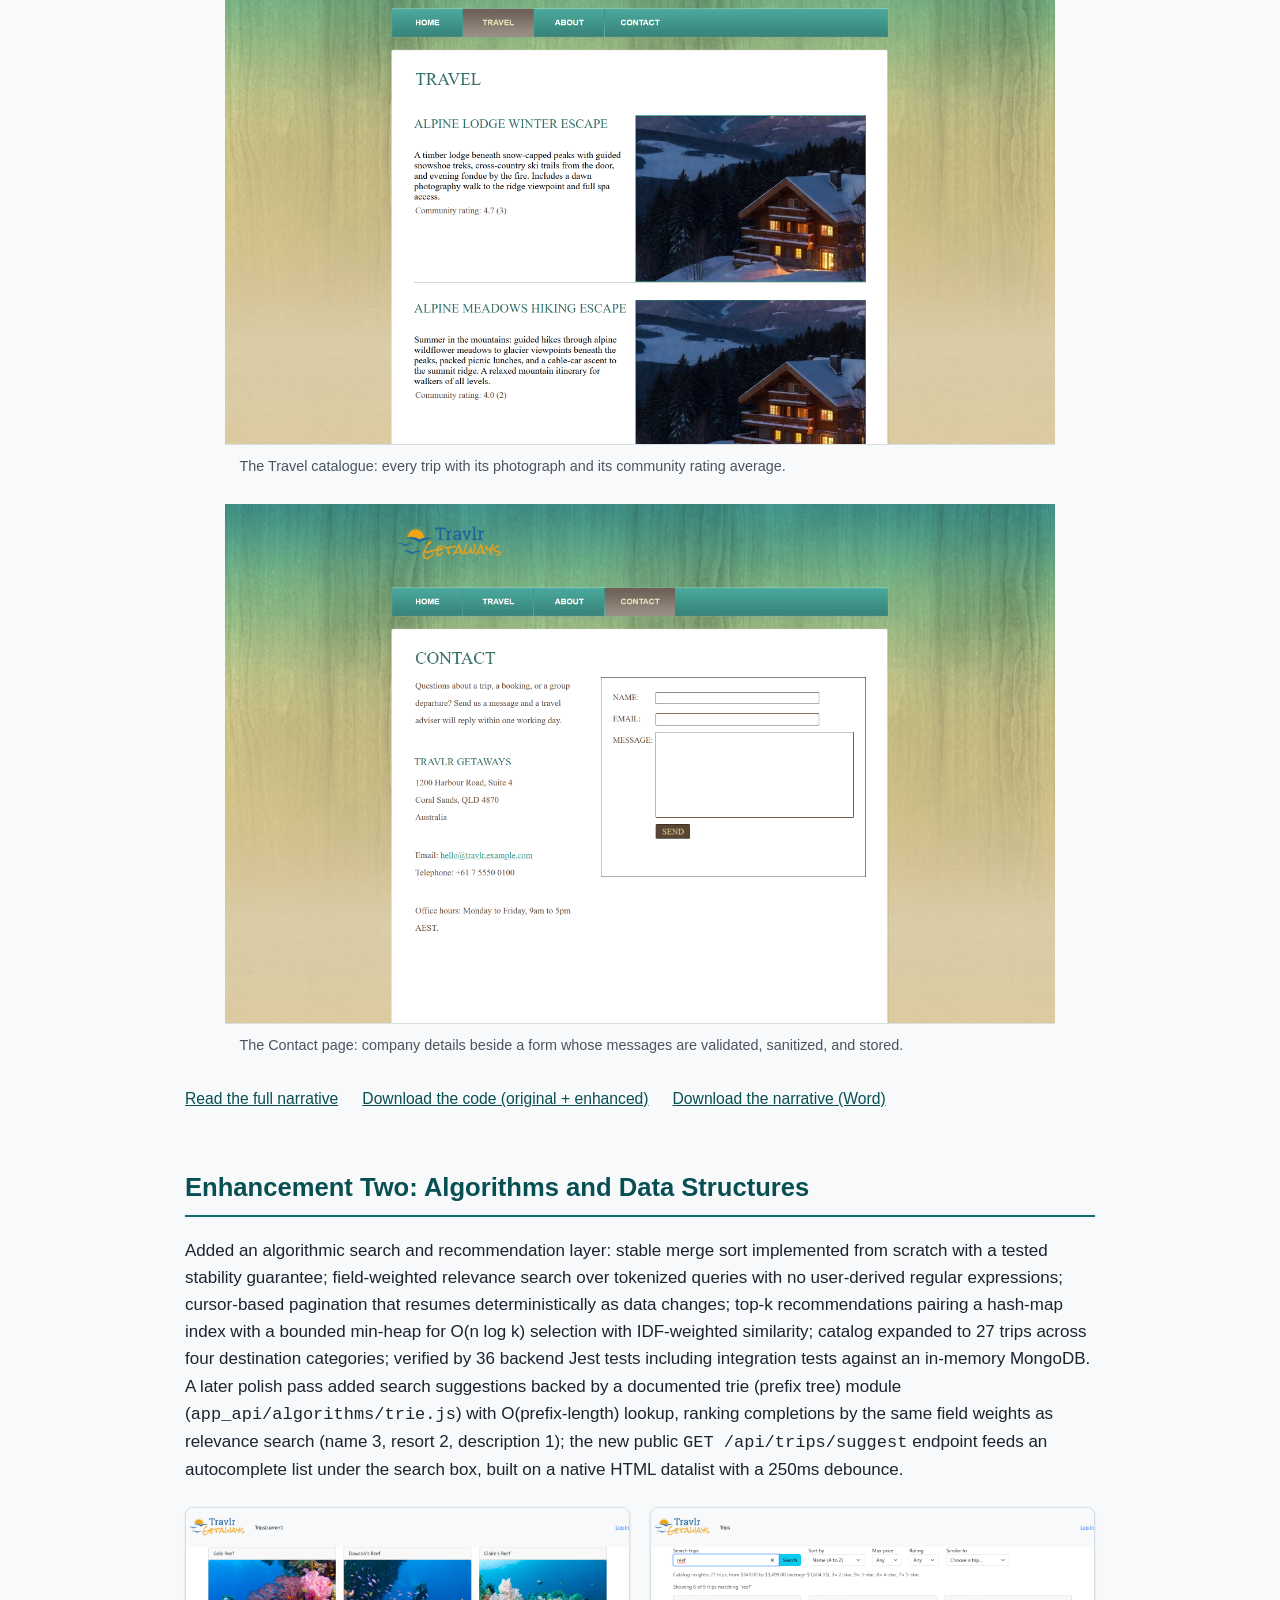
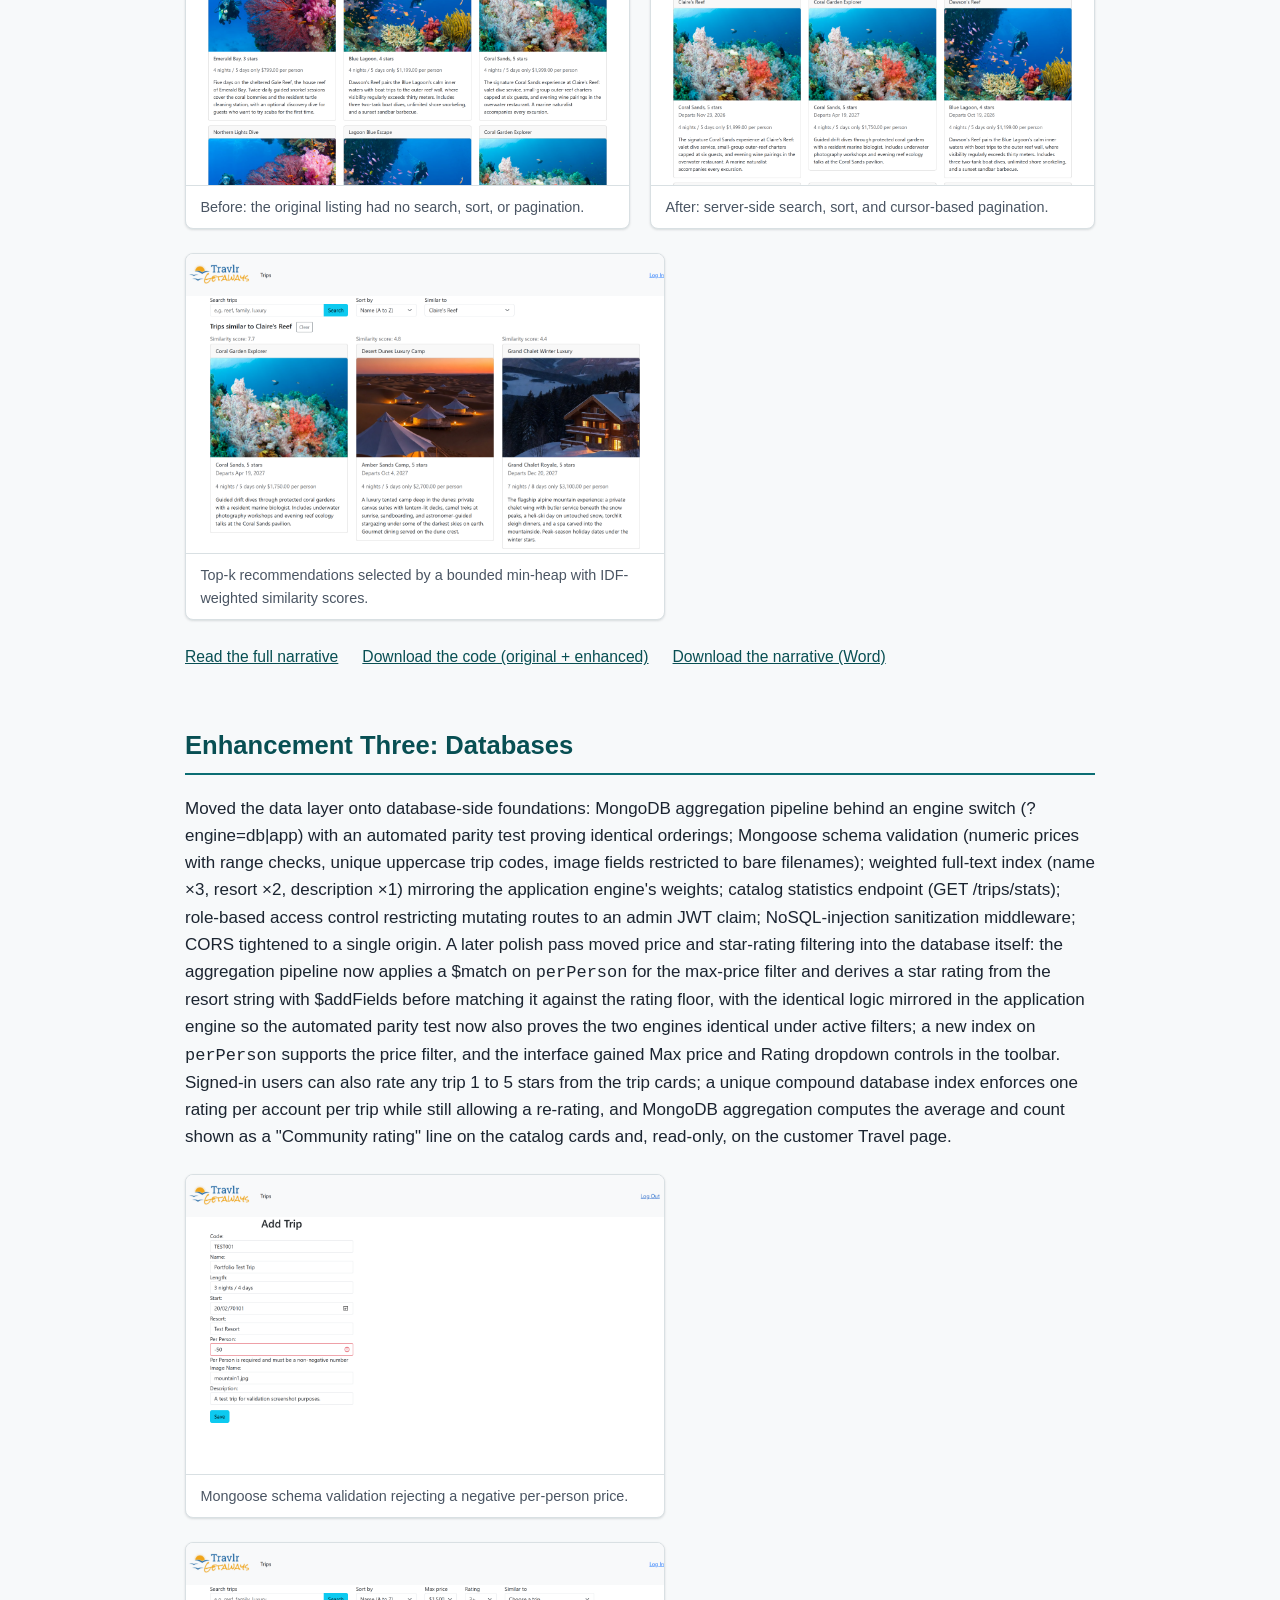
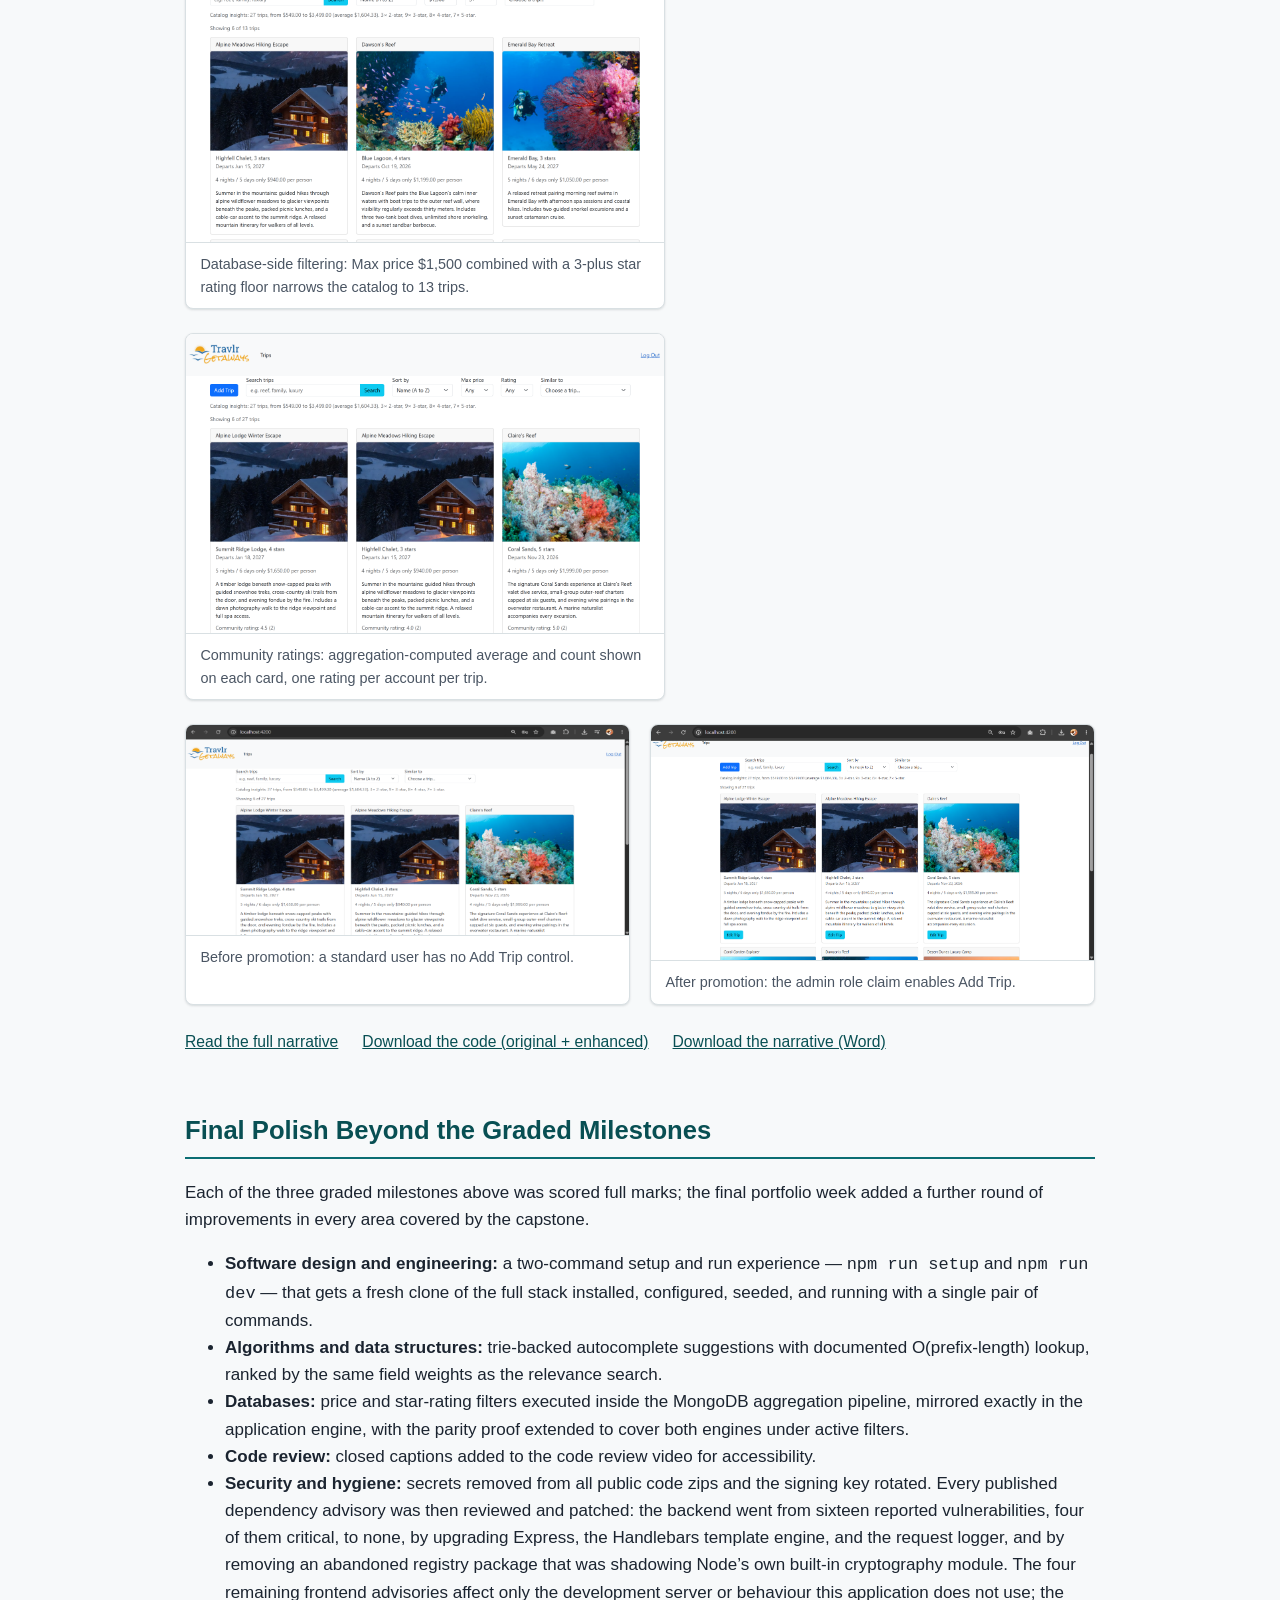
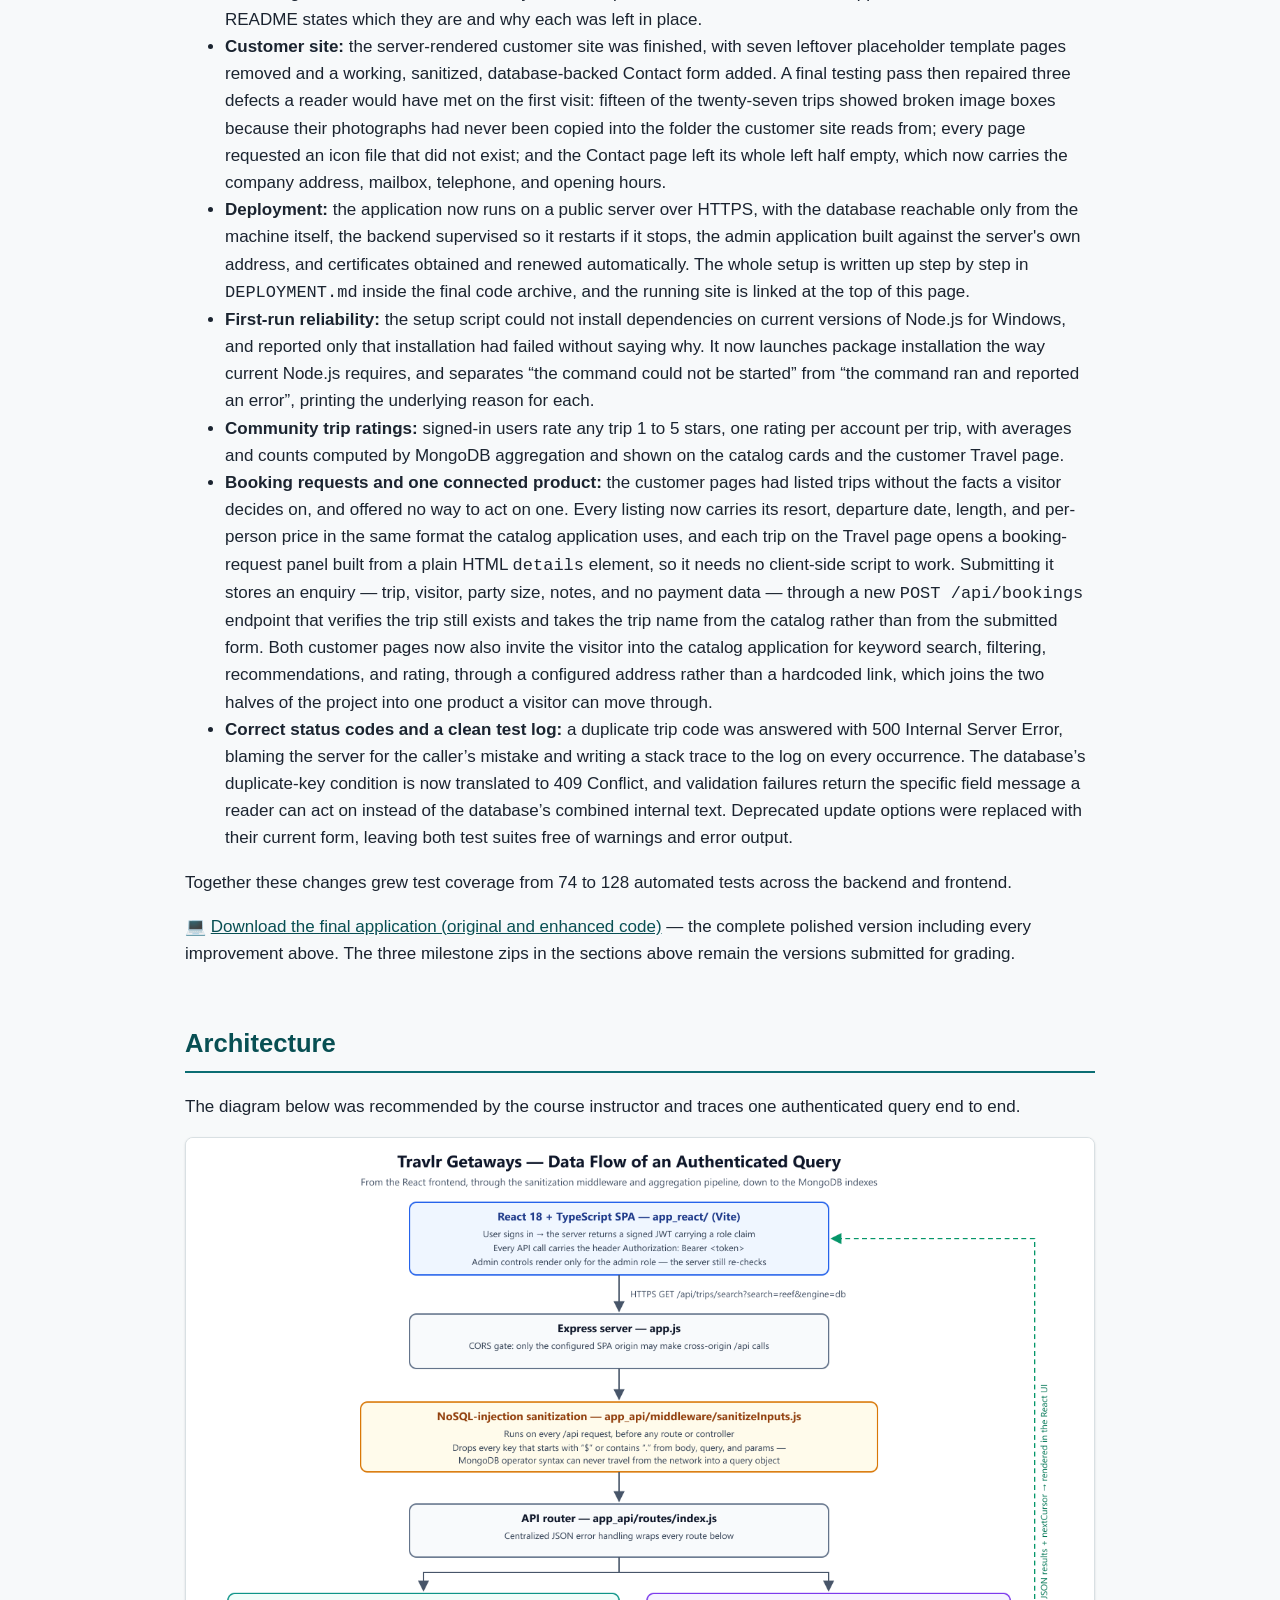
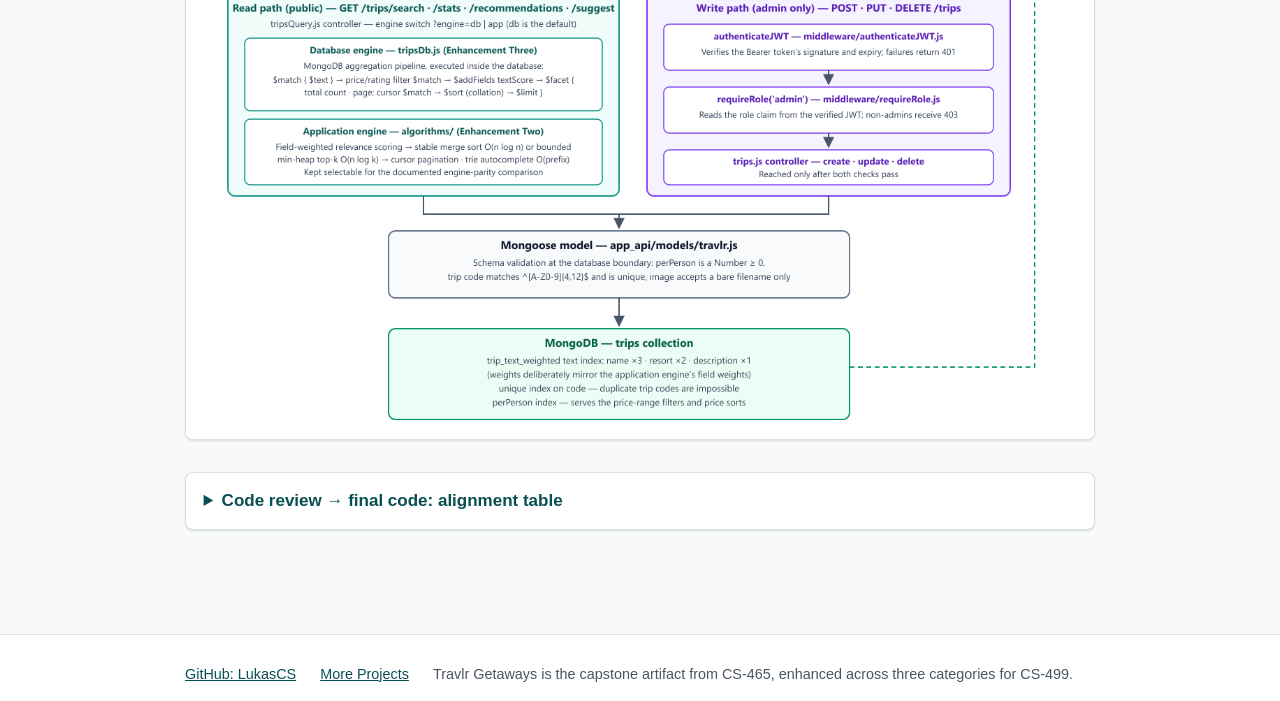
==== commit 2717c5e8: "Add trip details, booking requests, and a link into the catalog app The customer pages listed trips " ====
--- a/index.html
+++ b/index.html
@@ -54,7 +54,7 @@
 <h3>Security</h3>
 <p>I treat security as a starting assumption rather than a final step. In CS-305, I assessed and hardened a financial consulting application: I ran dependency vulnerability scans with OWASP Dependency-Check, added SHA-256 checksum verification for data integrity, and configured HTTPS so traffic moved encrypted. The working habits that project built — dependencies are attack surface, integrity is verified rather than assumed, transport is encrypted — have followed me since, and I use the community standards published by the OWASP Foundation (2025) as working checklists rather than reading material. In CS-465, I implemented JWT authentication with tests proving that unauthenticated requests are refused. Operating internet-facing game servers adds a practical education no classroom provides: real, unsolicited adversarial traffic, which is why my servers validate everything and trust nothing a client sends.</p>
 <h3>How My Artifacts Fit Together</h3>
-<p>I chose to enhance a single artifact — Travlr Getaways, the full-stack travel application from CS-465 — in all three categories, because depth on one codebase shows something a scatter of small samples cannot: the ability to carry one system from front end to database at a professional standard. Enhancement One, in software design and engineering, replaced the Angular administrative application with a React 18 front end in strict TypeScript, consolidated duplicated forms into one shared, metadata-driven component, repaired the JWT middleware, and closed a stored cross-site scripting vector with a regression test that proves it stays closed. Enhancement Two, in algorithms and data structures, moved searching, sorting, and pagination to purpose-built server-side implementations: a stable merge sort, a bounded min-heap that selects the top results in O(n log k) time rather than sorting everything in O(n log n), field-weighted relevance scoring, and validated cursor pagination. Enhancement Three, in databases, pushed the work into the data layer itself: Mongoose schema validation, a weighted text index, an aggregation pipeline that executes search and statistics inside MongoDB (MongoDB, Inc., n.d.), a parity test proving the database engine and the application engine return identical orderings, role-based access control, and sanitization middleware that strips NoSQL injection operators. After all three enhancements were graded, I kept improving for the final portfolio: a setup script that brings the whole application up with two commands, a completed customer site with a working, database-stored contact form, and trie-backed search suggestions with a documented O(prefix) lookup. I also added price and rating filters executed inside the aggregation pipeline, with the parity test extended to prove both engines still agree, and a community trip-rating feature whose averages are computed inside the database, with one enforced rating per account per trip. Finally I deployed the finished application to a public server over HTTPS — the database reachable only from the machine itself, the backend supervised so it restarts if it stops, and certificates obtained and renewed automatically — and documented the whole setup so another developer can reproduce it.</p>
+<p>I chose to enhance a single artifact — Travlr Getaways, the full-stack travel application from CS-465 — in all three categories, because depth on one codebase shows something a scatter of small samples cannot: the ability to carry one system from front end to database at a professional standard. Enhancement One, in software design and engineering, replaced the Angular administrative application with a React 18 front end in strict TypeScript, consolidated duplicated forms into one shared, metadata-driven component, repaired the JWT middleware, and closed a stored cross-site scripting vector with a regression test that proves it stays closed. Enhancement Two, in algorithms and data structures, moved searching, sorting, and pagination to purpose-built server-side implementations: a stable merge sort, a bounded min-heap that selects the top results in O(n log k) time rather than sorting everything in O(n log n), field-weighted relevance scoring, and validated cursor pagination. Enhancement Three, in databases, pushed the work into the data layer itself: Mongoose schema validation, a weighted text index, an aggregation pipeline that executes search and statistics inside MongoDB (MongoDB, Inc., n.d.), a parity test proving the database engine and the application engine return identical orderings, role-based access control, and sanitization middleware that strips NoSQL injection operators. After all three enhancements were graded, I kept improving for the final portfolio: a setup script that brings the whole application up with two commands, a completed customer site with a working, database-stored contact form, and trie-backed search suggestions with a documented O(prefix) lookup. I also added price and rating filters executed inside the aggregation pipeline, with the parity test extended to prove both engines still agree, and a community trip-rating feature whose averages are computed inside the database, with one enforced rating per account per trip. I then connected the two halves of the product for the visitor: every trip on the customer pages shows the resort, departure date, length, and price a traveler decides on, each one opens a booking-request form whose enquiries are validated and stored through a new endpoint, and both pages lead into the catalog application for search, filtering, and rating. Finally I deployed the finished application to a public server over HTTPS — the database reachable only from the machine itself, the backend supervised so it restarts if it stops, and certificates obtained and renewed automatically — and documented the whole setup so another developer can reproduce it.</p>
 <p>Together the three enhancements trace one path — an authenticated query traveling from the React front end, through sanitization middleware and the algorithm layer, down to the database indexes — and the portfolio presents that path directly: an architecture diagram, a narrative for each enhancement, the code review video where the plan began, and the original and enhanced code side by side. Collectively, this work demonstrates the five outcomes of the Computer Science program: collaborating around a shared codebase, communicating to distinct audiences, solving problems with justified algorithmic trade-offs, applying professional tools and techniques, and designing with a security mindset. The sections that follow show the work itself.</p>
 <h2>References</h2>
 <div class="references">
@@ -189,8 +189,10 @@
   <li><strong>Deployment:</strong> the application now runs on a public server over HTTPS, with the database reachable only from the machine itself, the backend supervised so it restarts if it stops, the admin application built against the server's own address, and certificates obtained and renewed automatically. The whole setup is written up step by step in <code>DEPLOYMENT.md</code> inside the final code archive, and the running site is linked at the top of this page.</li>
   <li><strong>First-run reliability:</strong> the setup script could not install dependencies on current versions of Node.js for Windows, and reported only that installation had failed without saying why. It now launches package installation the way current Node.js requires, and separates &ldquo;the command could not be started&rdquo; from &ldquo;the command ran and reported an error&rdquo;, printing the underlying reason for each.</li>
   <li><strong>Community trip ratings:</strong> signed-in users rate any trip 1 to 5 stars, one rating per account per trip, with averages and counts computed by MongoDB aggregation and shown on the catalog cards and the customer Travel page.</li>
-</ul>
-<p>Together these changes grew test coverage from 74 to 121 automated tests across the backend and frontend.</p>
+  <li><strong>Booking requests and one connected product:</strong> the customer pages had listed trips without the facts a visitor decides on, and offered no way to act on one. Every listing now carries its resort, departure date, length, and per-person price in the same format the catalog application uses, and each trip on the Travel page opens a booking-request panel built from a plain HTML <code>details</code> element, so it needs no client-side script to work. Submitting it stores an enquiry &mdash; trip, visitor, party size, notes, and no payment data &mdash; through a new <code>POST /api/bookings</code> endpoint that verifies the trip still exists and takes the trip name from the catalog rather than from the submitted form. Both customer pages now also invite the visitor into the catalog application for keyword search, filtering, recommendations, and rating, through a configured address rather than a hardcoded link, which joins the two halves of the project into one product a visitor can move through.</li>
+  <li><strong>Correct status codes and a clean test log:</strong> a duplicate trip code was answered with 500 Internal Server Error, blaming the server for the caller&rsquo;s mistake and writing a stack trace to the log on every occurrence. The database&rsquo;s duplicate-key condition is now translated to 409 Conflict, and validation failures return the specific field message a reader can act on instead of the database&rsquo;s combined internal text. Deprecated update options were replaced with their current form, leaving both test suites free of warnings and error output.</li>
+</ul>
+<p>Together these changes grew test coverage from 74 to 128 automated tests across the backend and frontend.</p>
 <p>💻 <a href="CS499_Final_Travlr_Original_and_Enhanced.zip">Download the final application (original and enhanced code)</a> &mdash; the complete polished version including every improvement above. The three milestone zips in the sections above remain the versions submitted for grading.</p>
 </section>
 
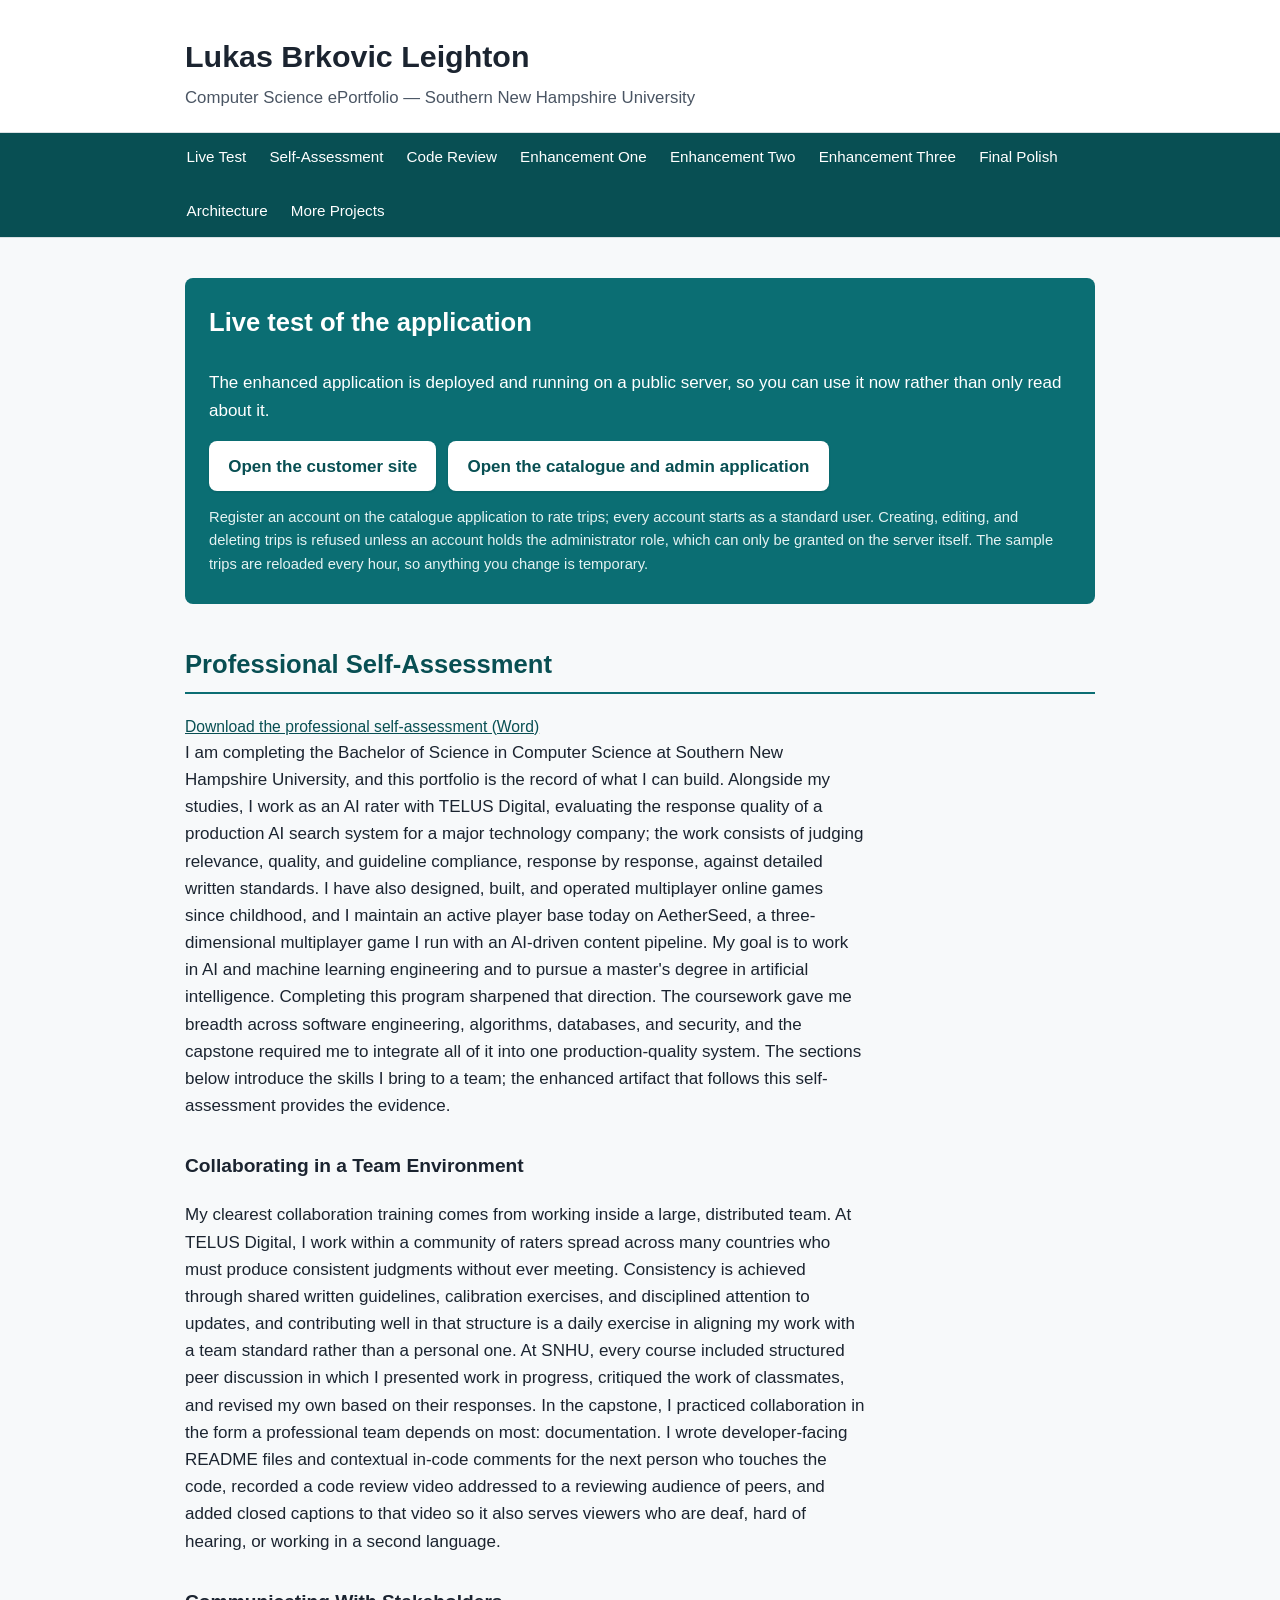
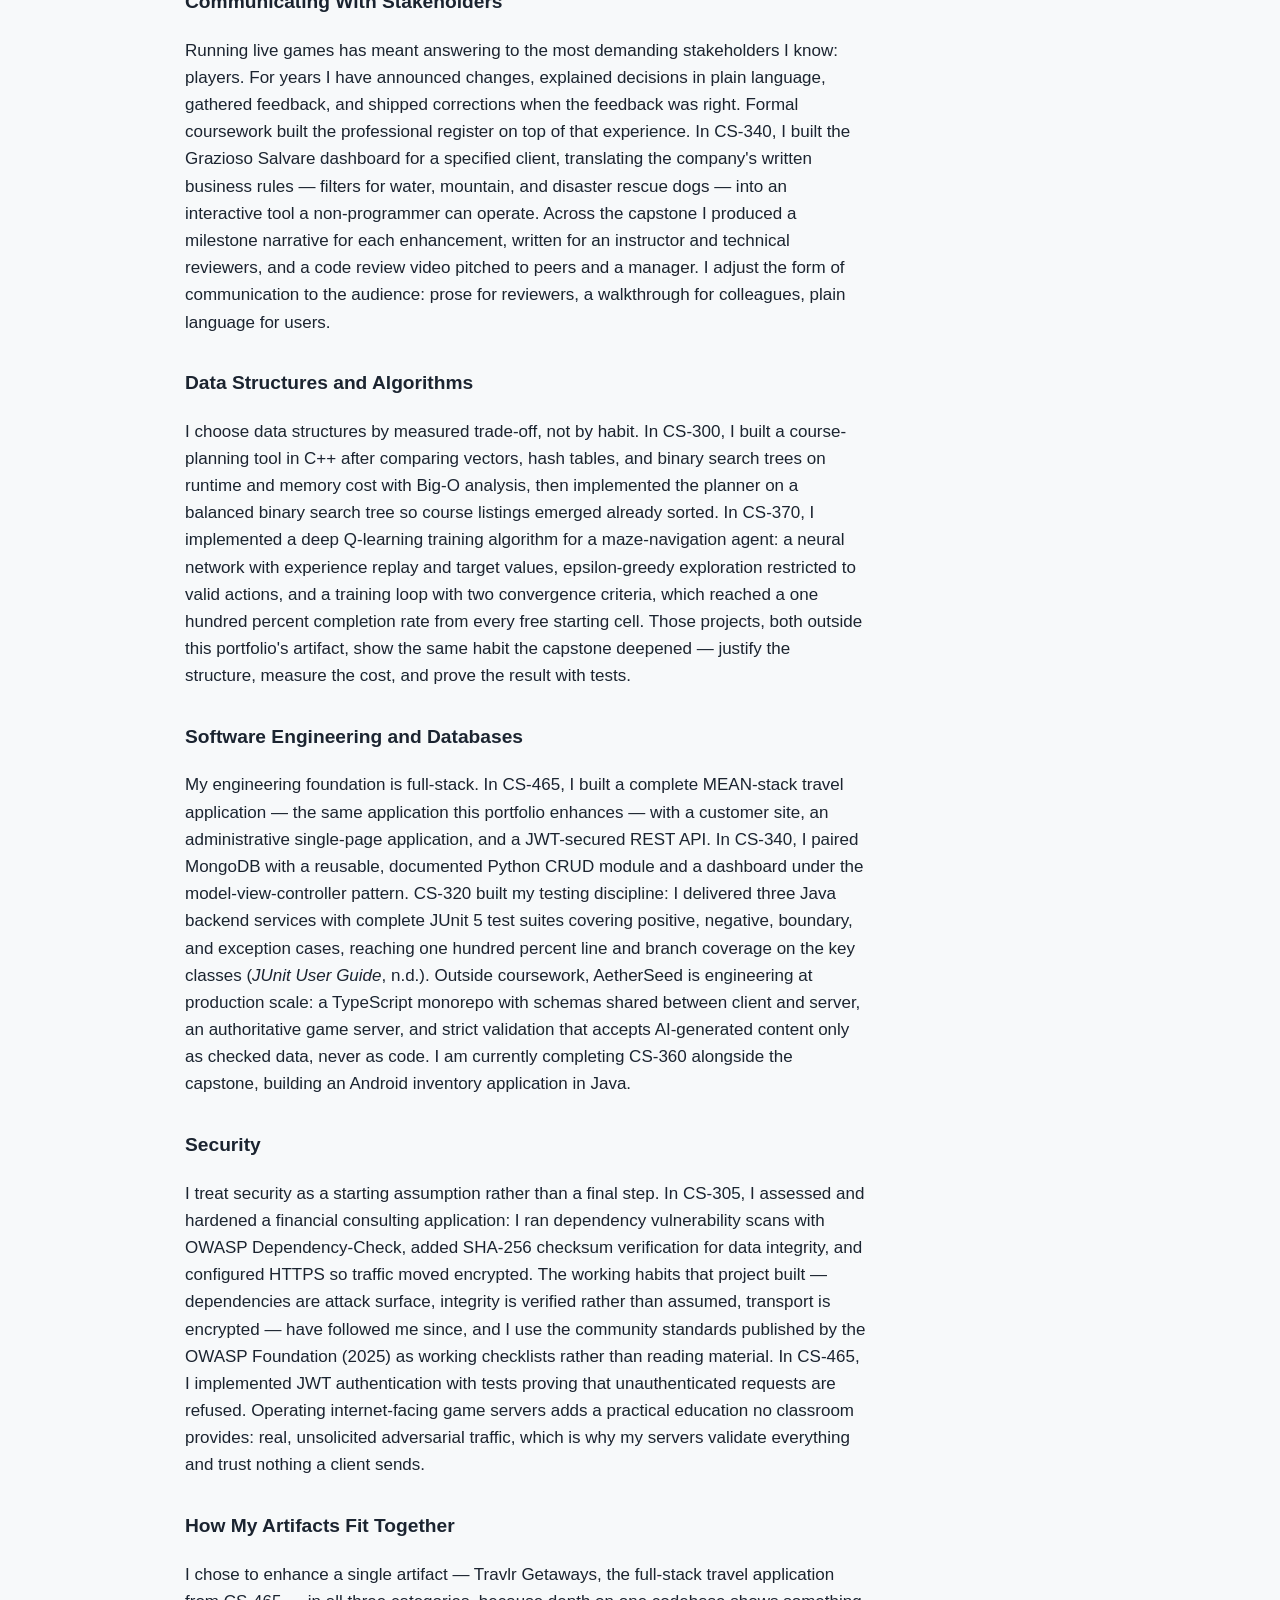
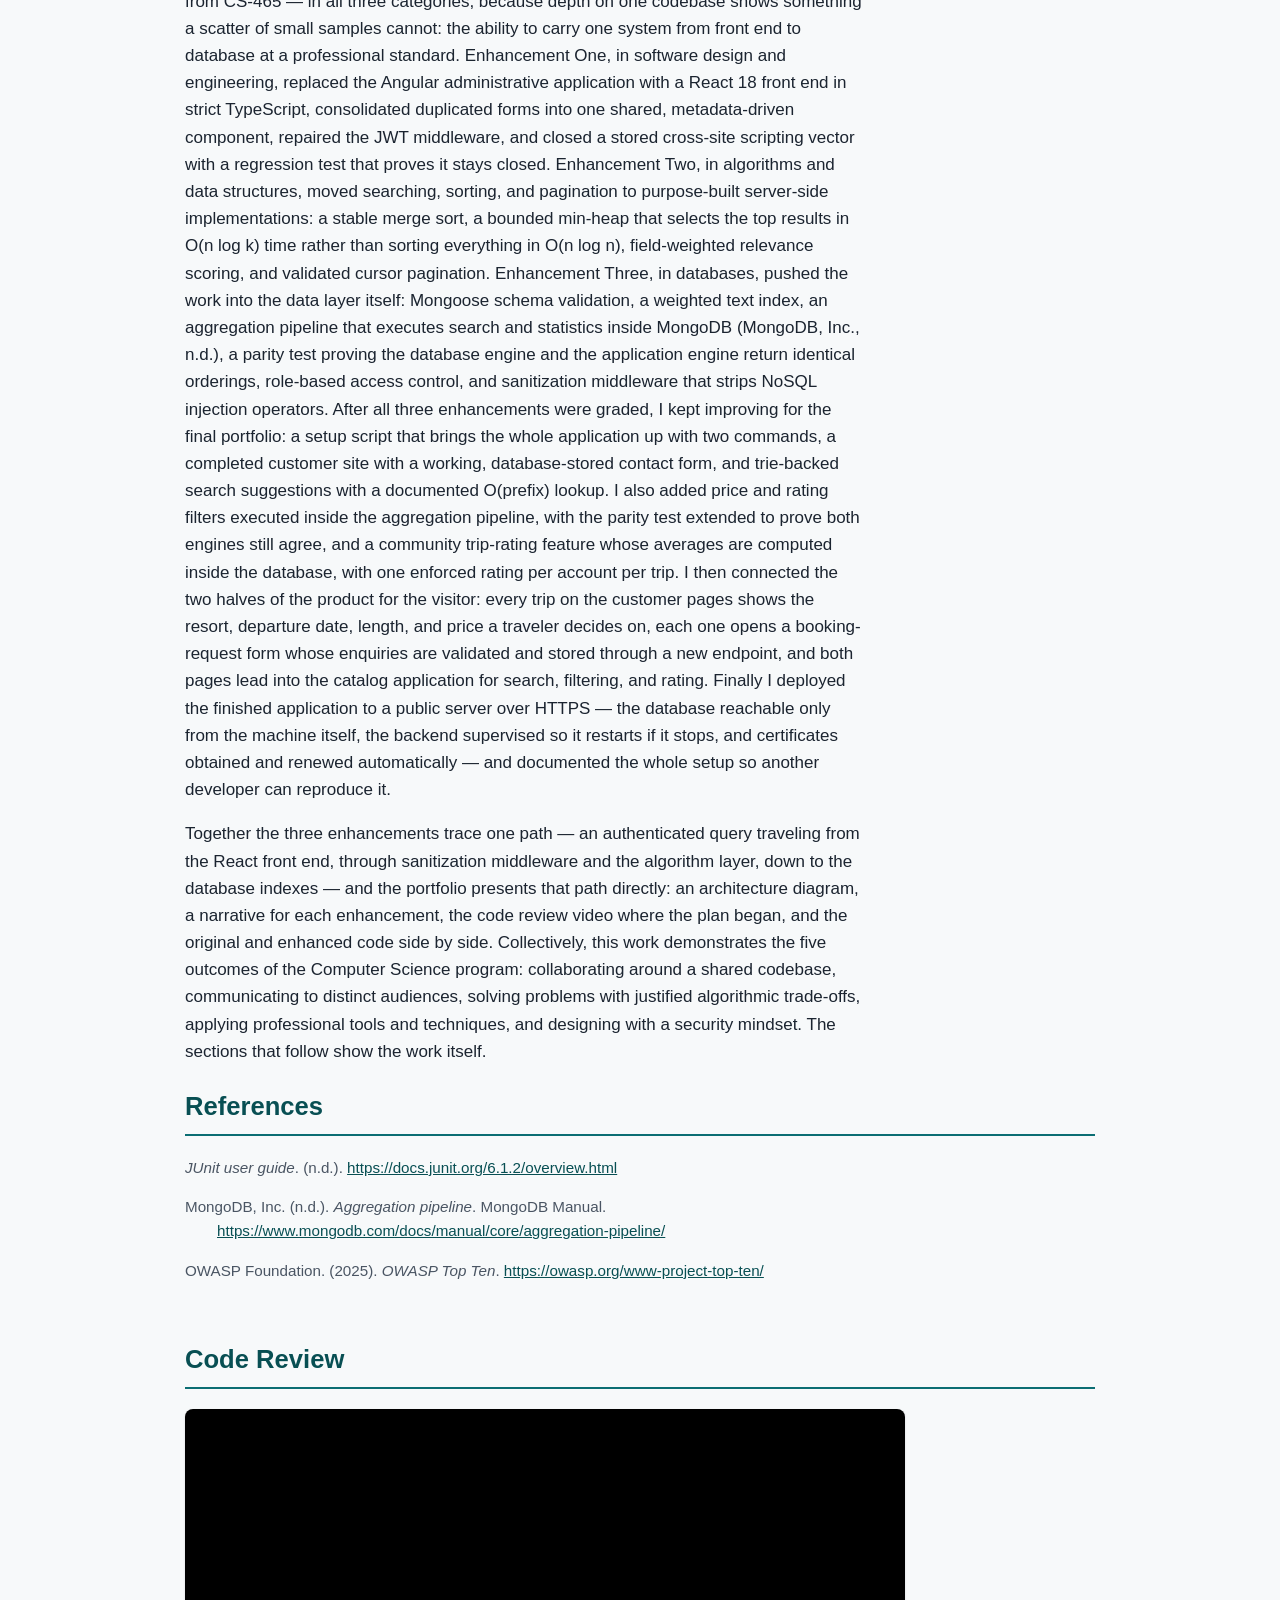
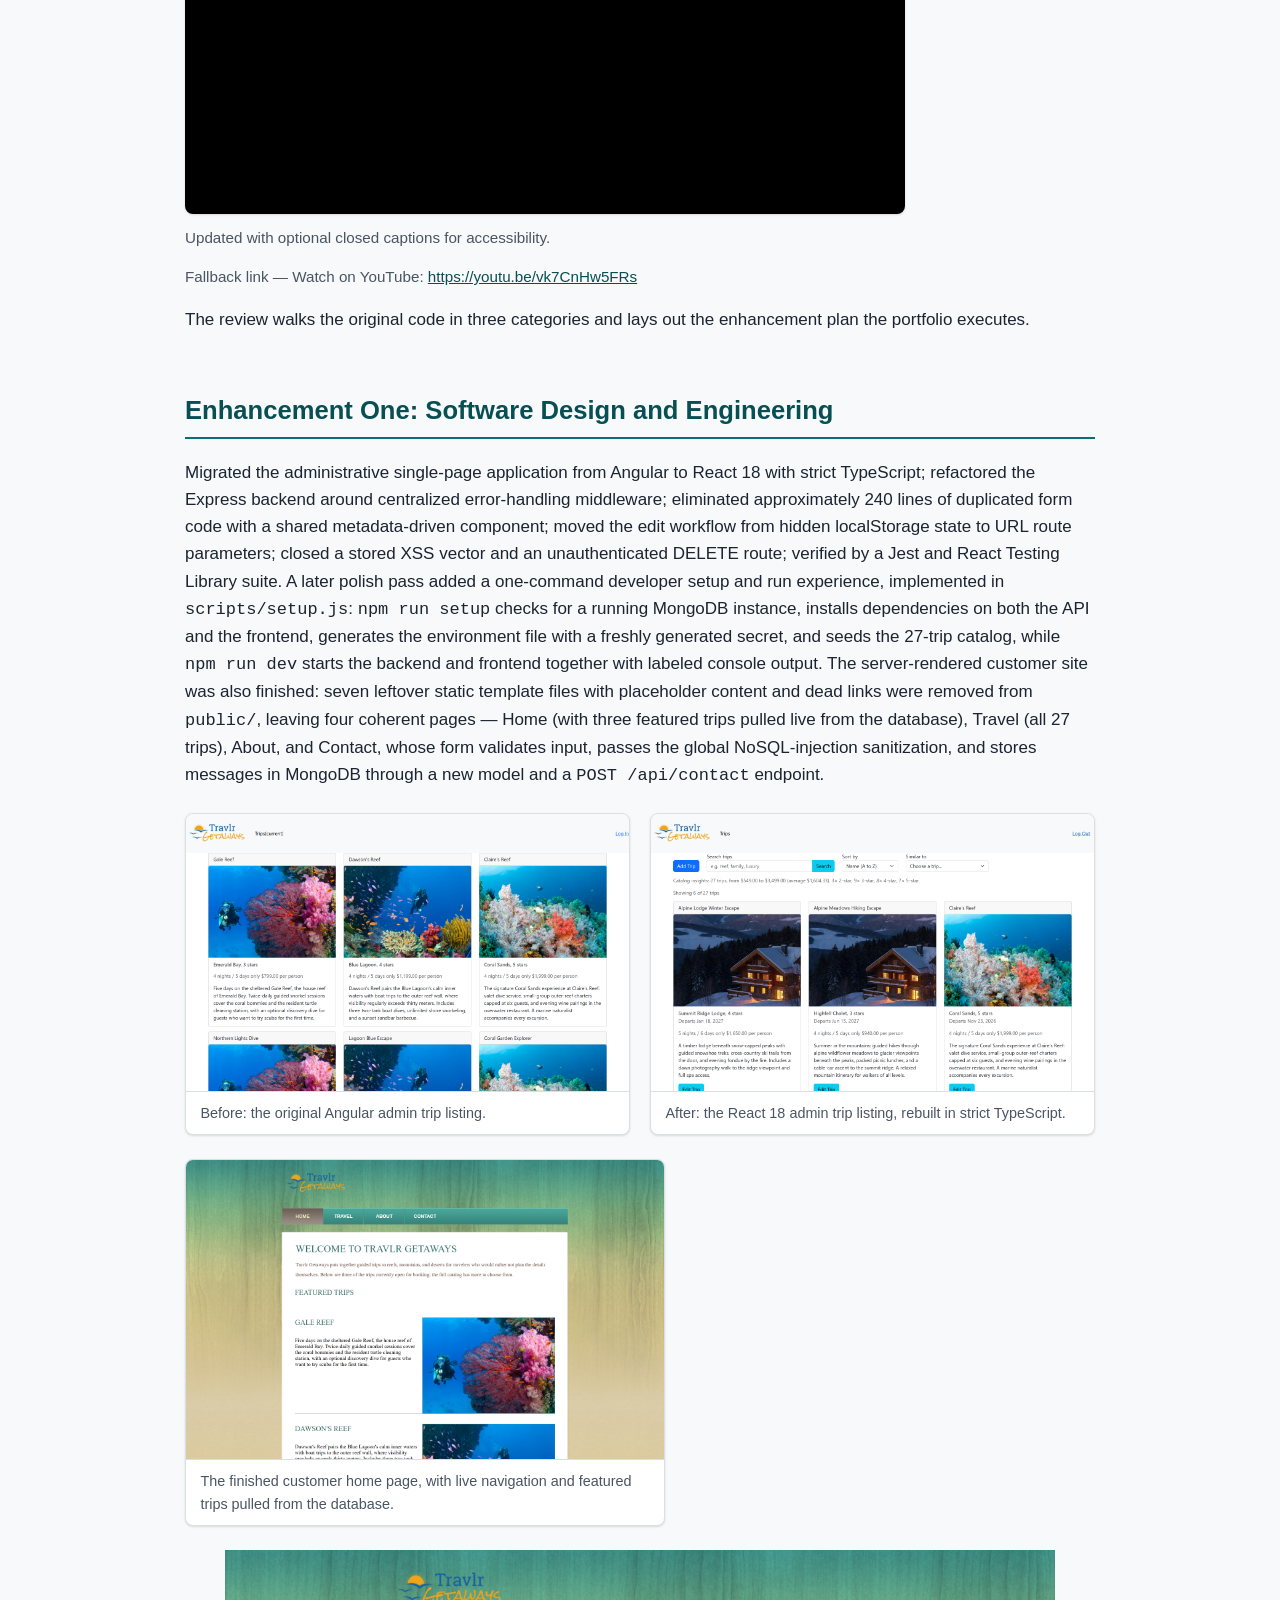
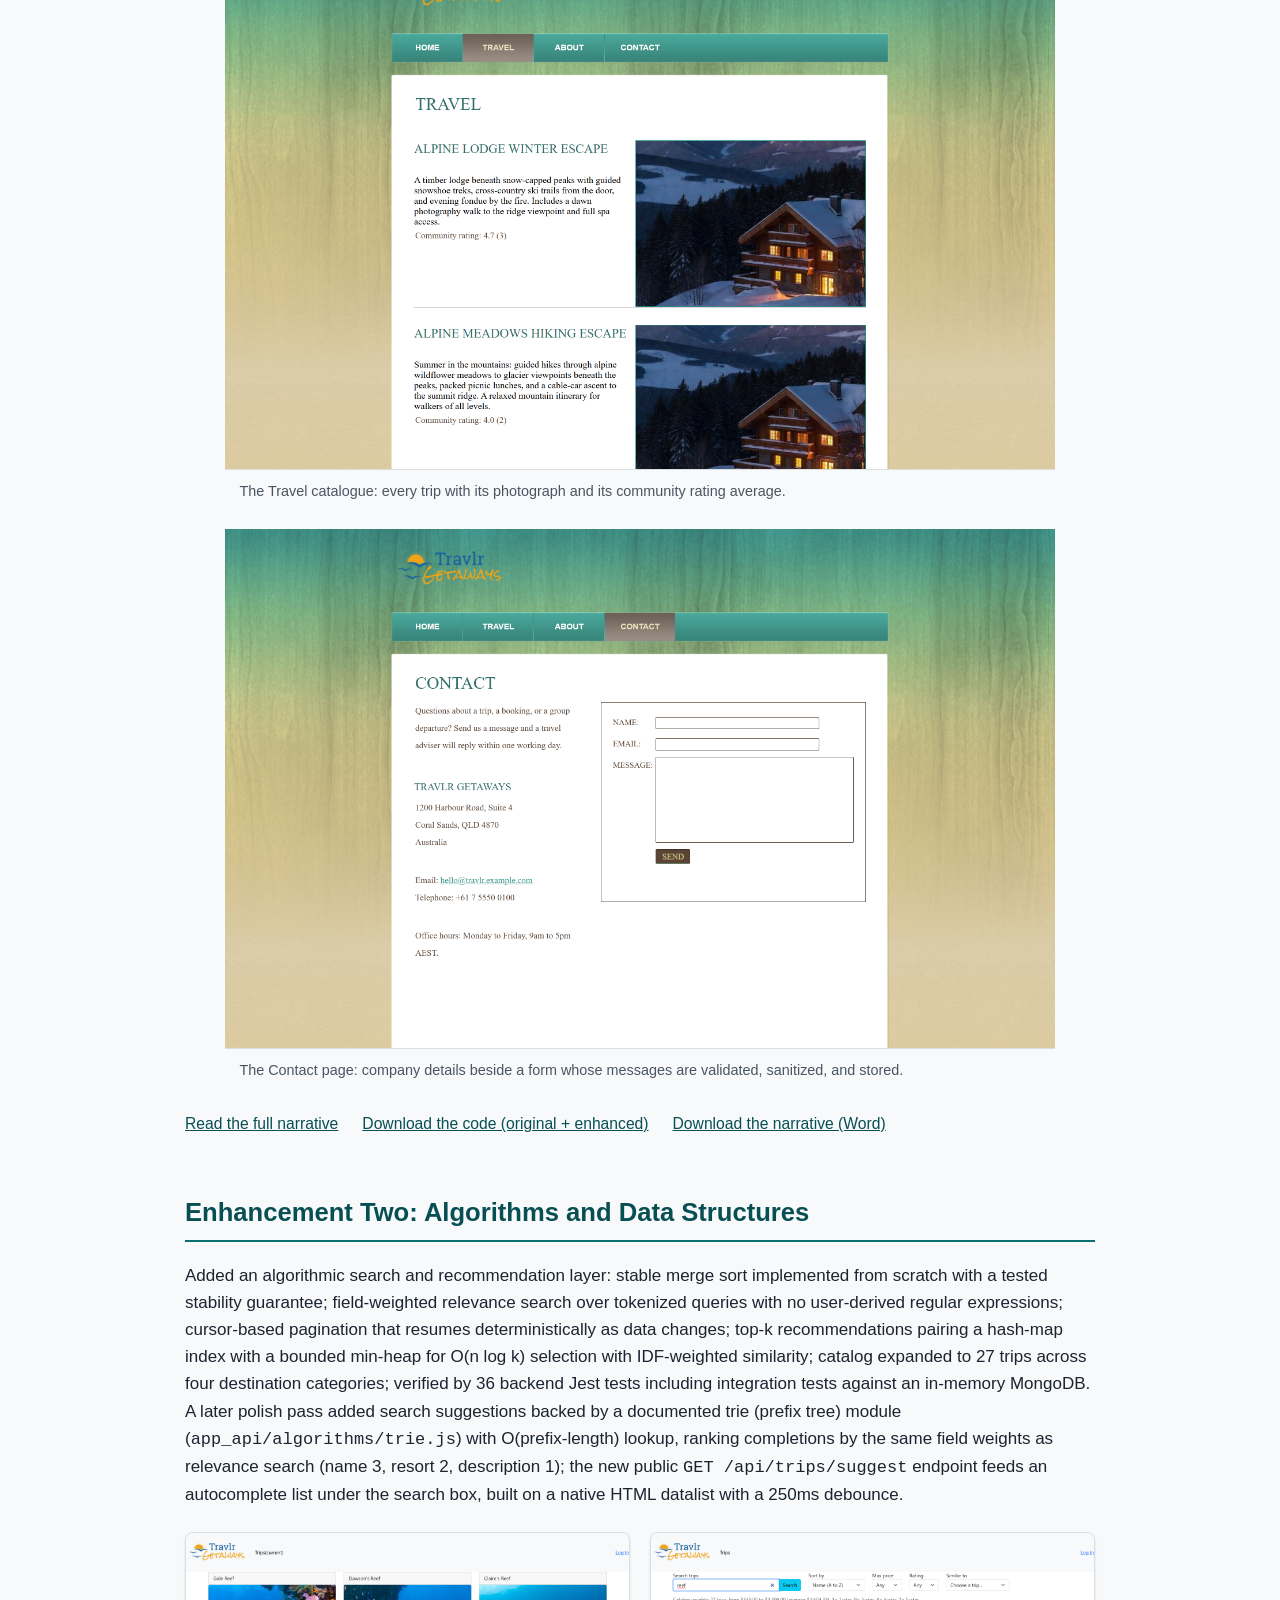
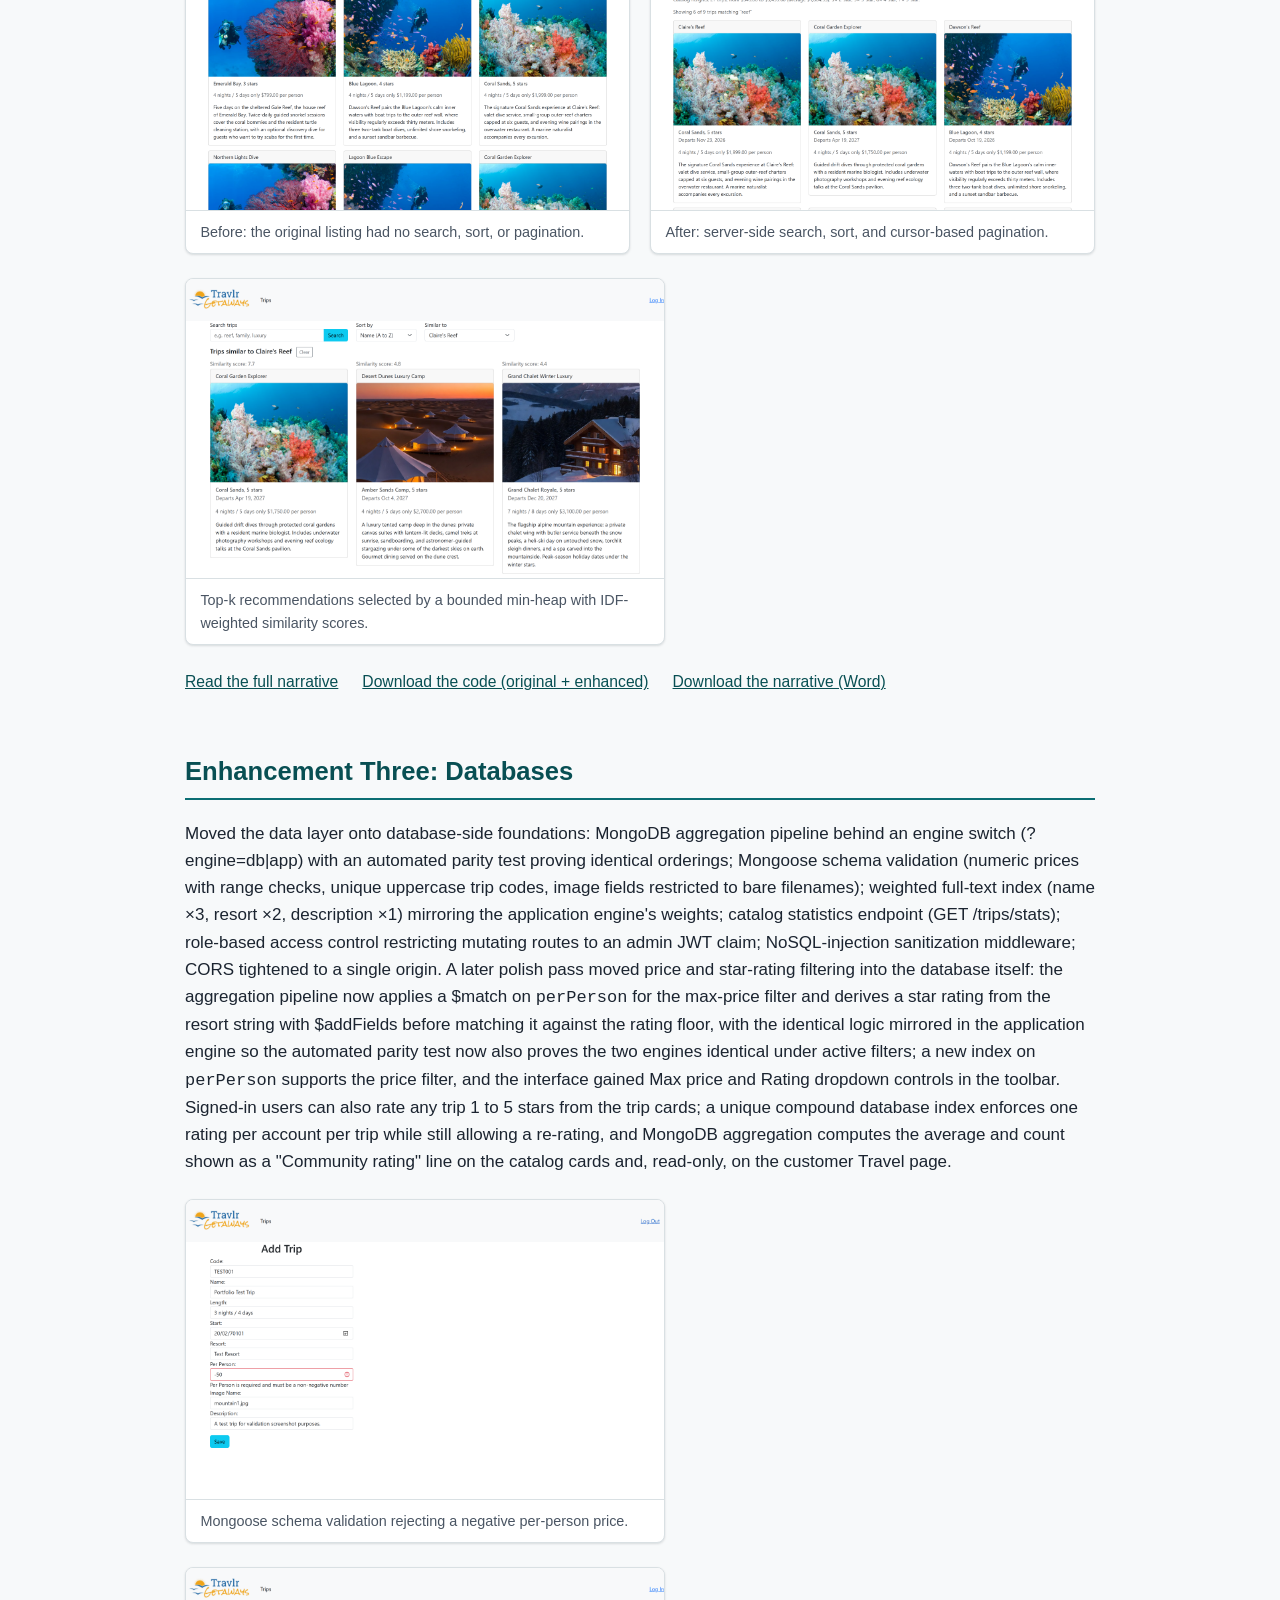
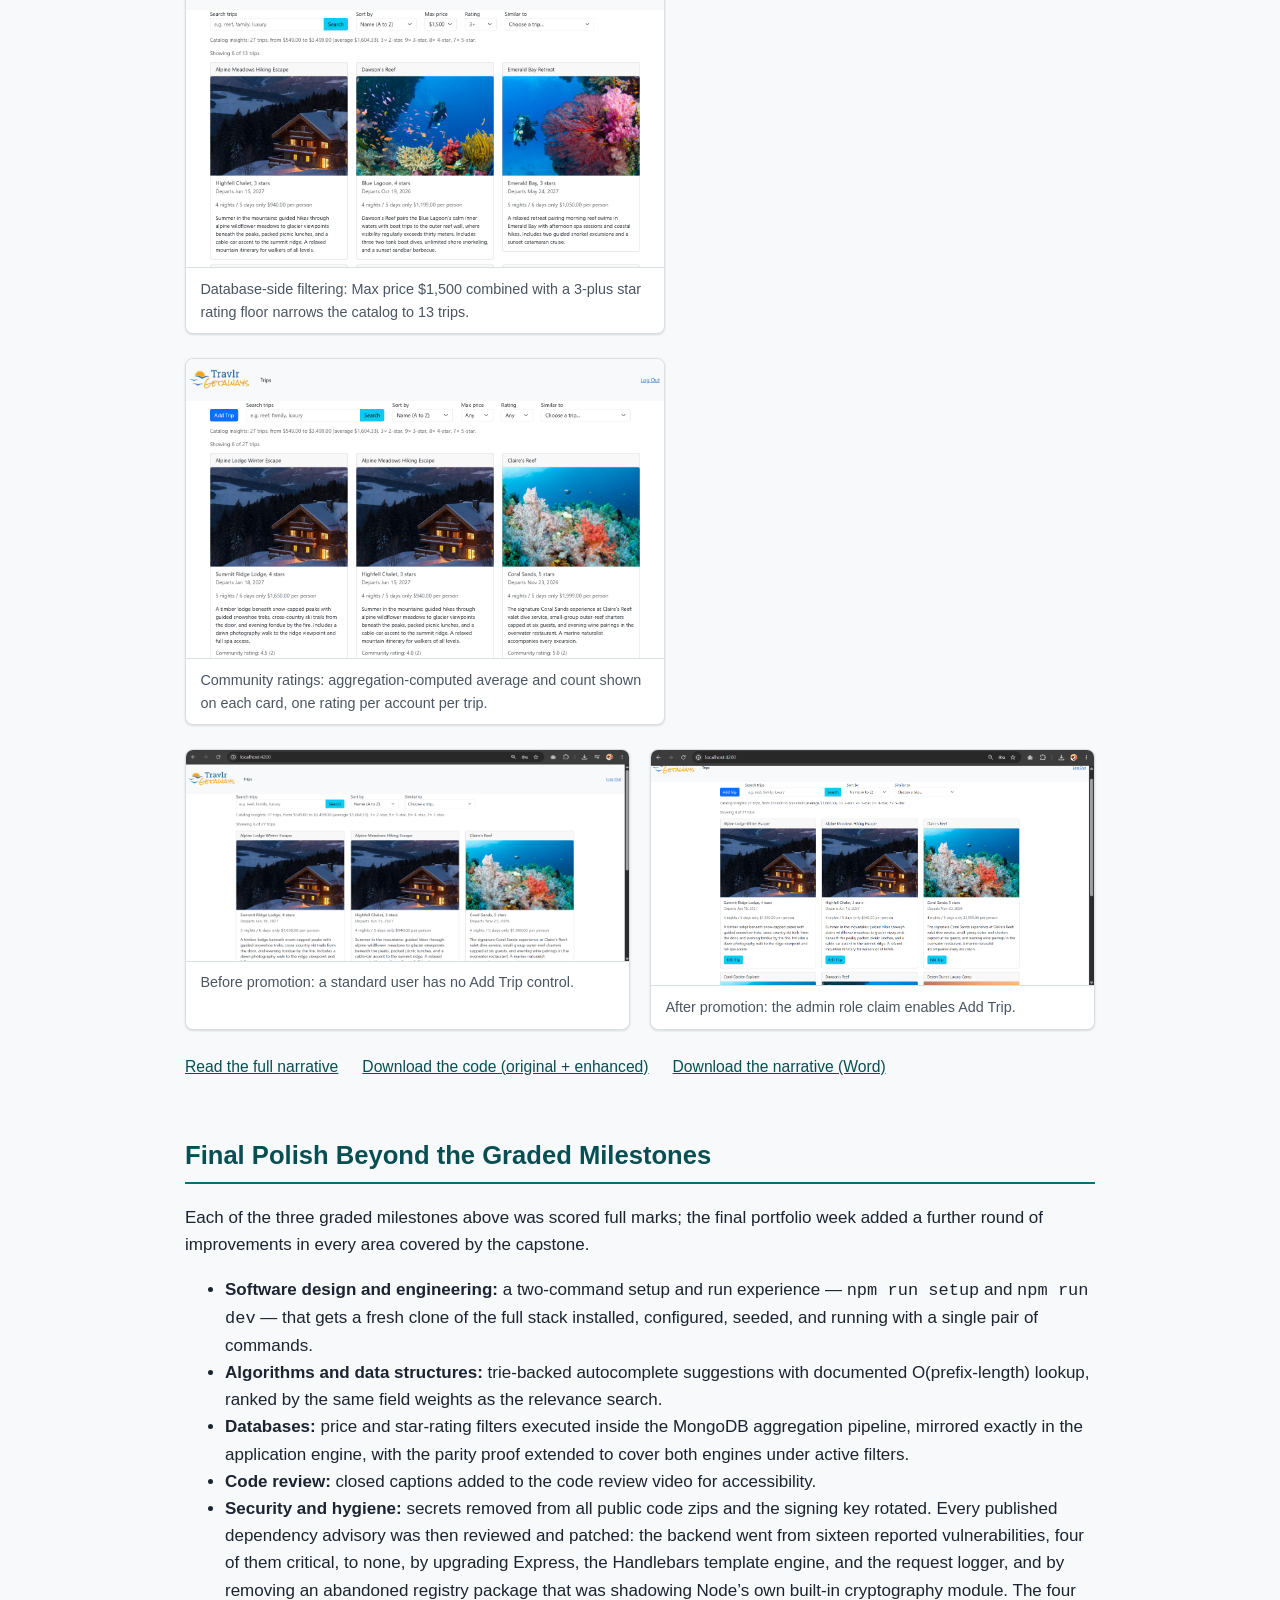
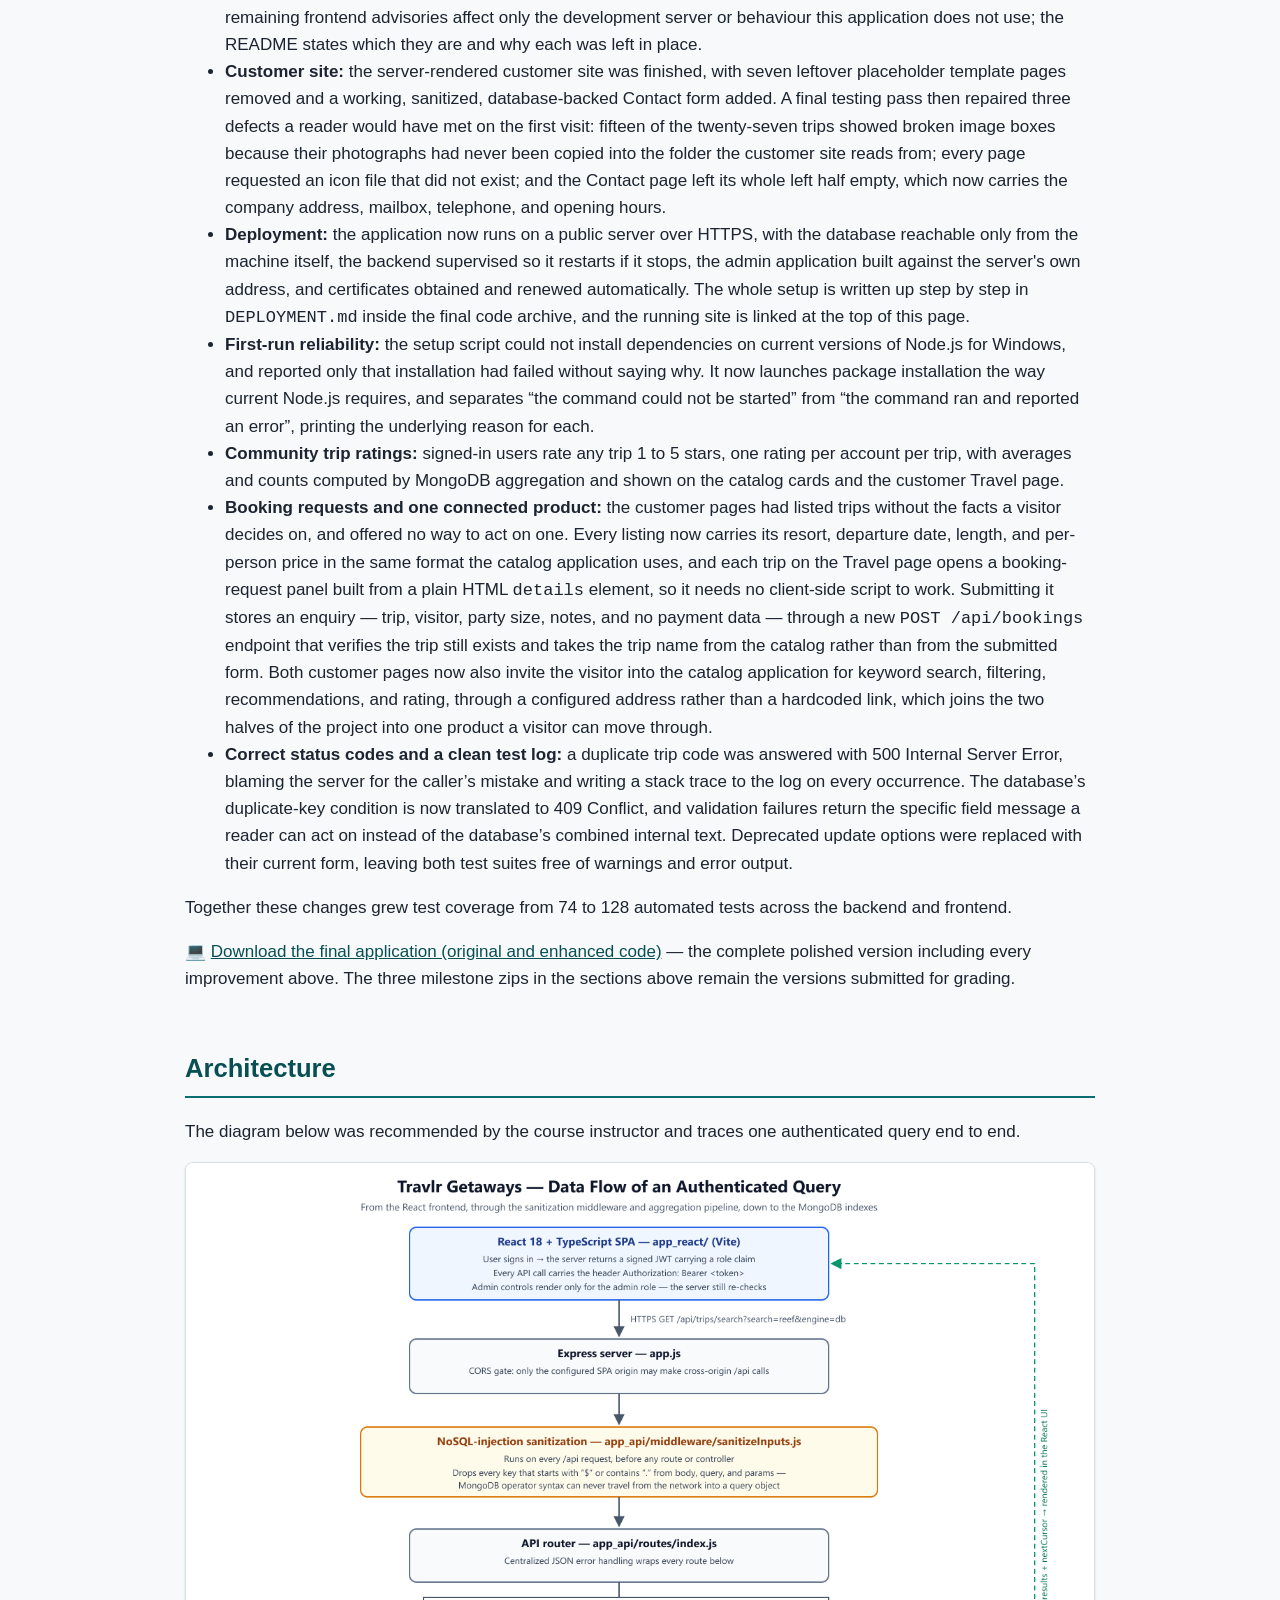
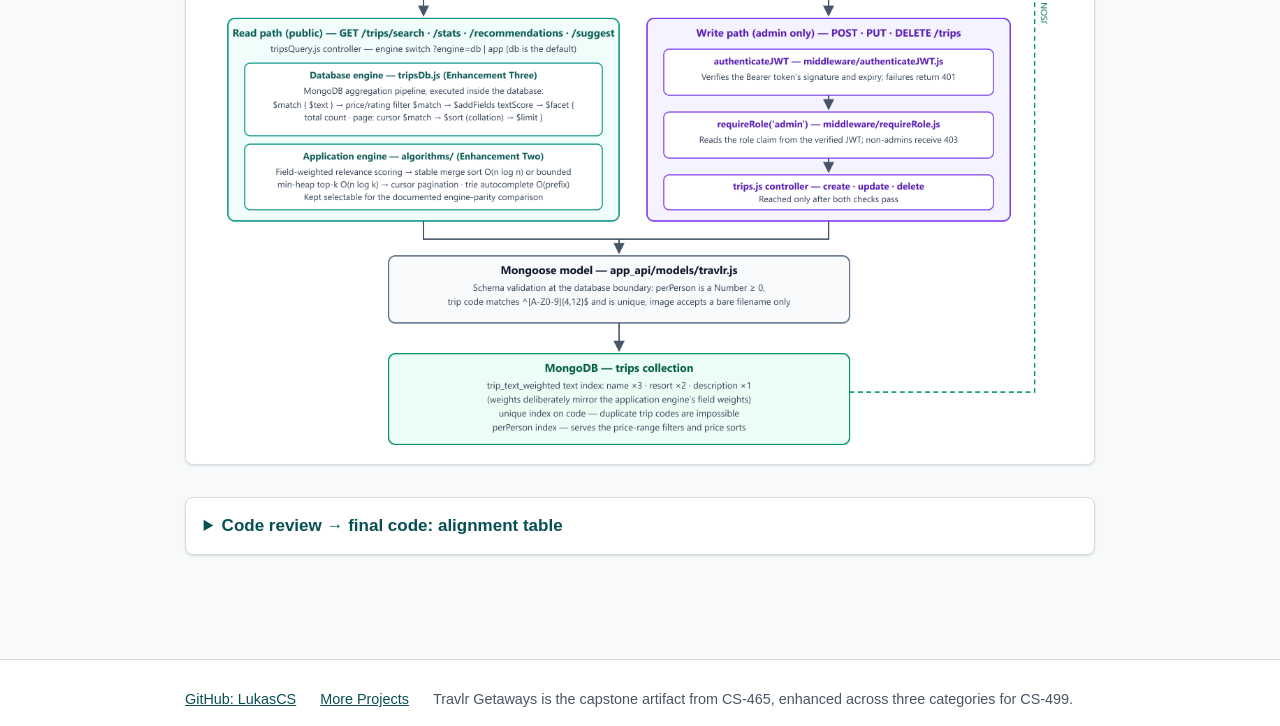
==== commit a4bcda93: "Add download link for professional self-assessment Added a link to download the professional self-as" ====
--- a/index.html
+++ b/index.html
@@ -42,6 +42,9 @@
 
 <section id="self-assessment" class="narrative-body">
 <h2>Professional Self-Assessment</h2>
+<ul class="enhancement-links">
+  <li><a href="CS499_Professional_Self_Assessment.docx">Download the professional self-assessment (Word)</a></li>
+</ul>
 <p>I am completing the Bachelor of Science in Computer Science at Southern New Hampshire University, and this portfolio is the record of what I can build. Alongside my studies, I work as an AI rater with TELUS Digital, evaluating the response quality of a production AI search system for a major technology company; the work consists of judging relevance, quality, and guideline compliance, response by response, against detailed written standards. I have also designed, built, and operated multiplayer online games since childhood, and I maintain an active player base today on AetherSeed, a three-dimensional multiplayer game I run with an AI-driven content pipeline. My goal is to work in AI and machine learning engineering and to pursue a master's degree in artificial intelligence. Completing this program sharpened that direction. The coursework gave me breadth across software engineering, algorithms, databases, and security, and the capstone required me to integrate all of it into one production-quality system. The sections below introduce the skills I bring to a team; the enhanced artifact that follows this self-assessment provides the evidence.</p>
 <h3>Collaborating in a Team Environment</h3>
 <p>My clearest collaboration training comes from working inside a large, distributed team. At TELUS Digital, I work within a community of raters spread across many countries who must produce consistent judgments without ever meeting. Consistency is achieved through shared written guidelines, calibration exercises, and disciplined attention to updates, and contributing well in that structure is a daily exercise in aligning my work with a team standard rather than a personal one. At SNHU, every course included structured peer discussion in which I presented work in progress, critiqued the work of classmates, and revised my own based on their responses. In the capstone, I practiced collaboration in the form a professional team depends on most: documentation. I wrote developer-facing README files and contextual in-code comments for the next person who touches the code, recorded a code review video addressed to a reviewing audience of peers, and added closed captions to that video so it also serves viewers who are deaf, hard of hearing, or working in a second language.</p>
